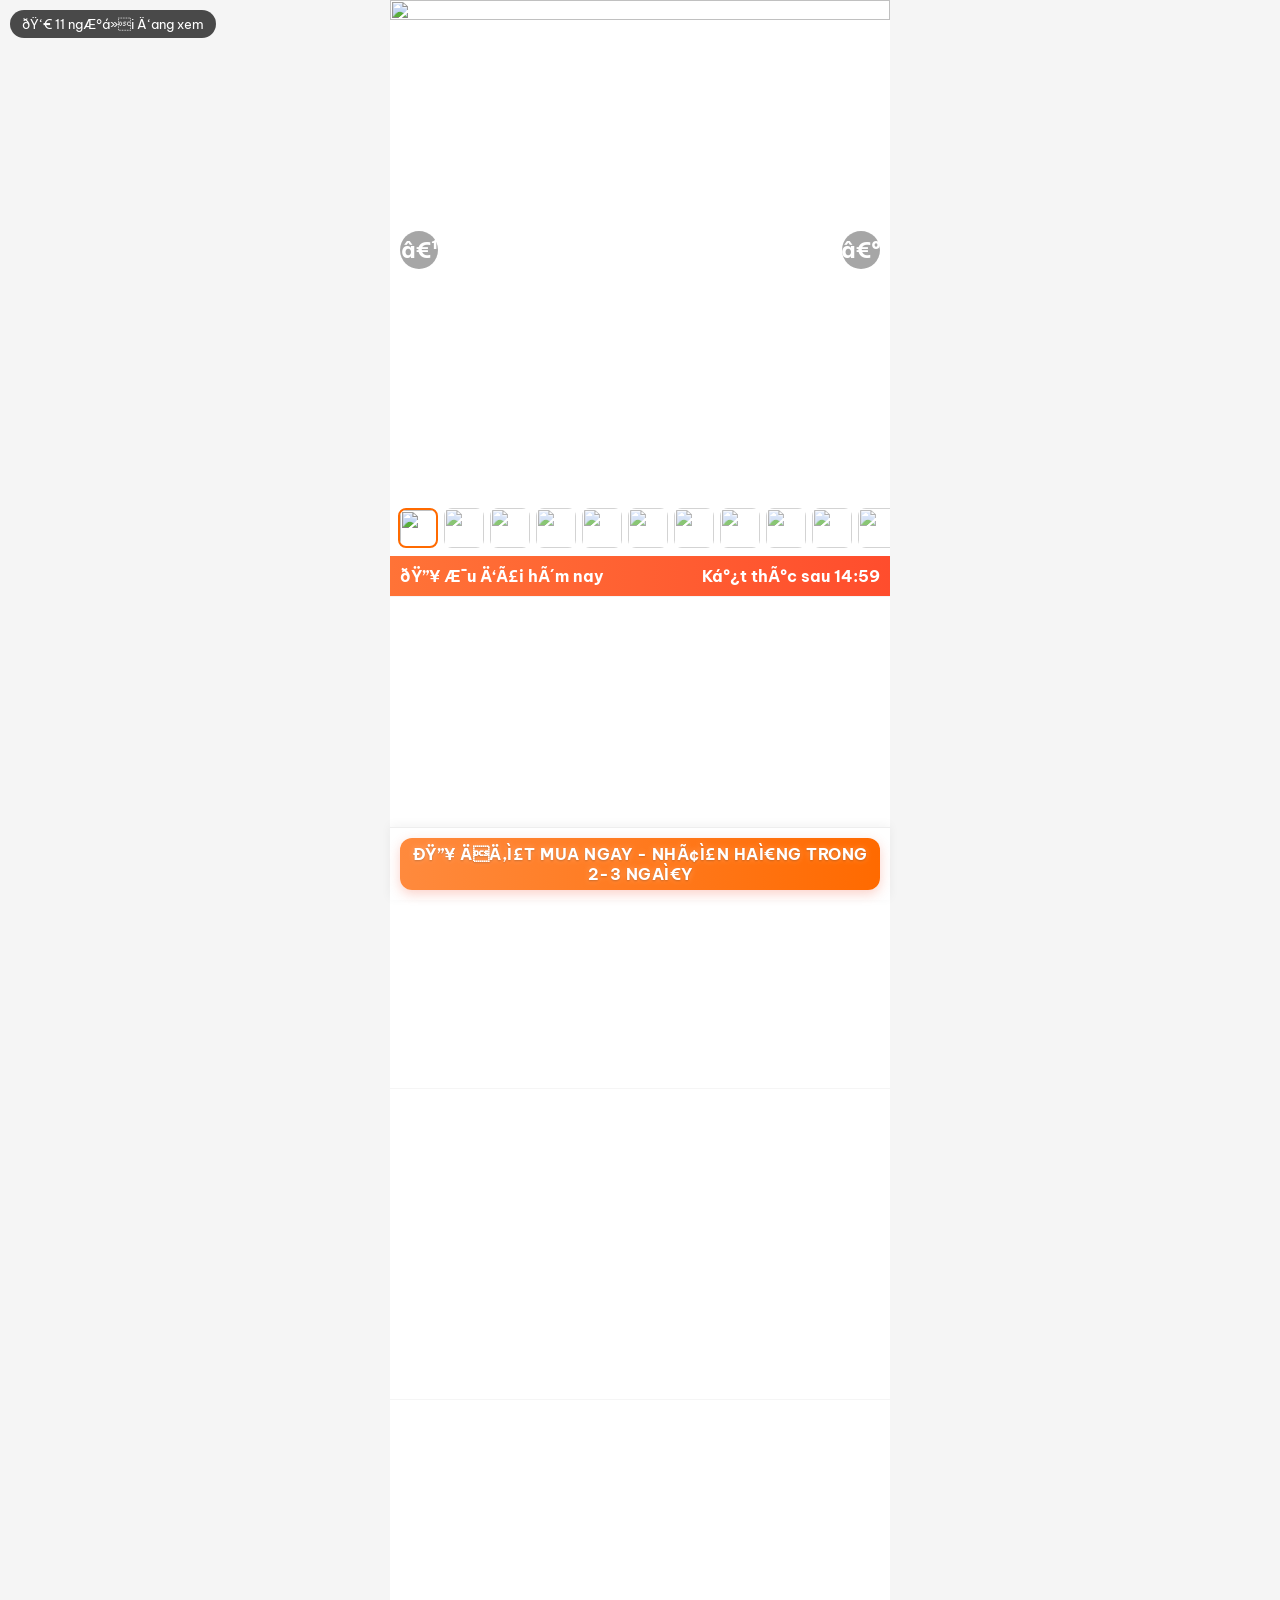
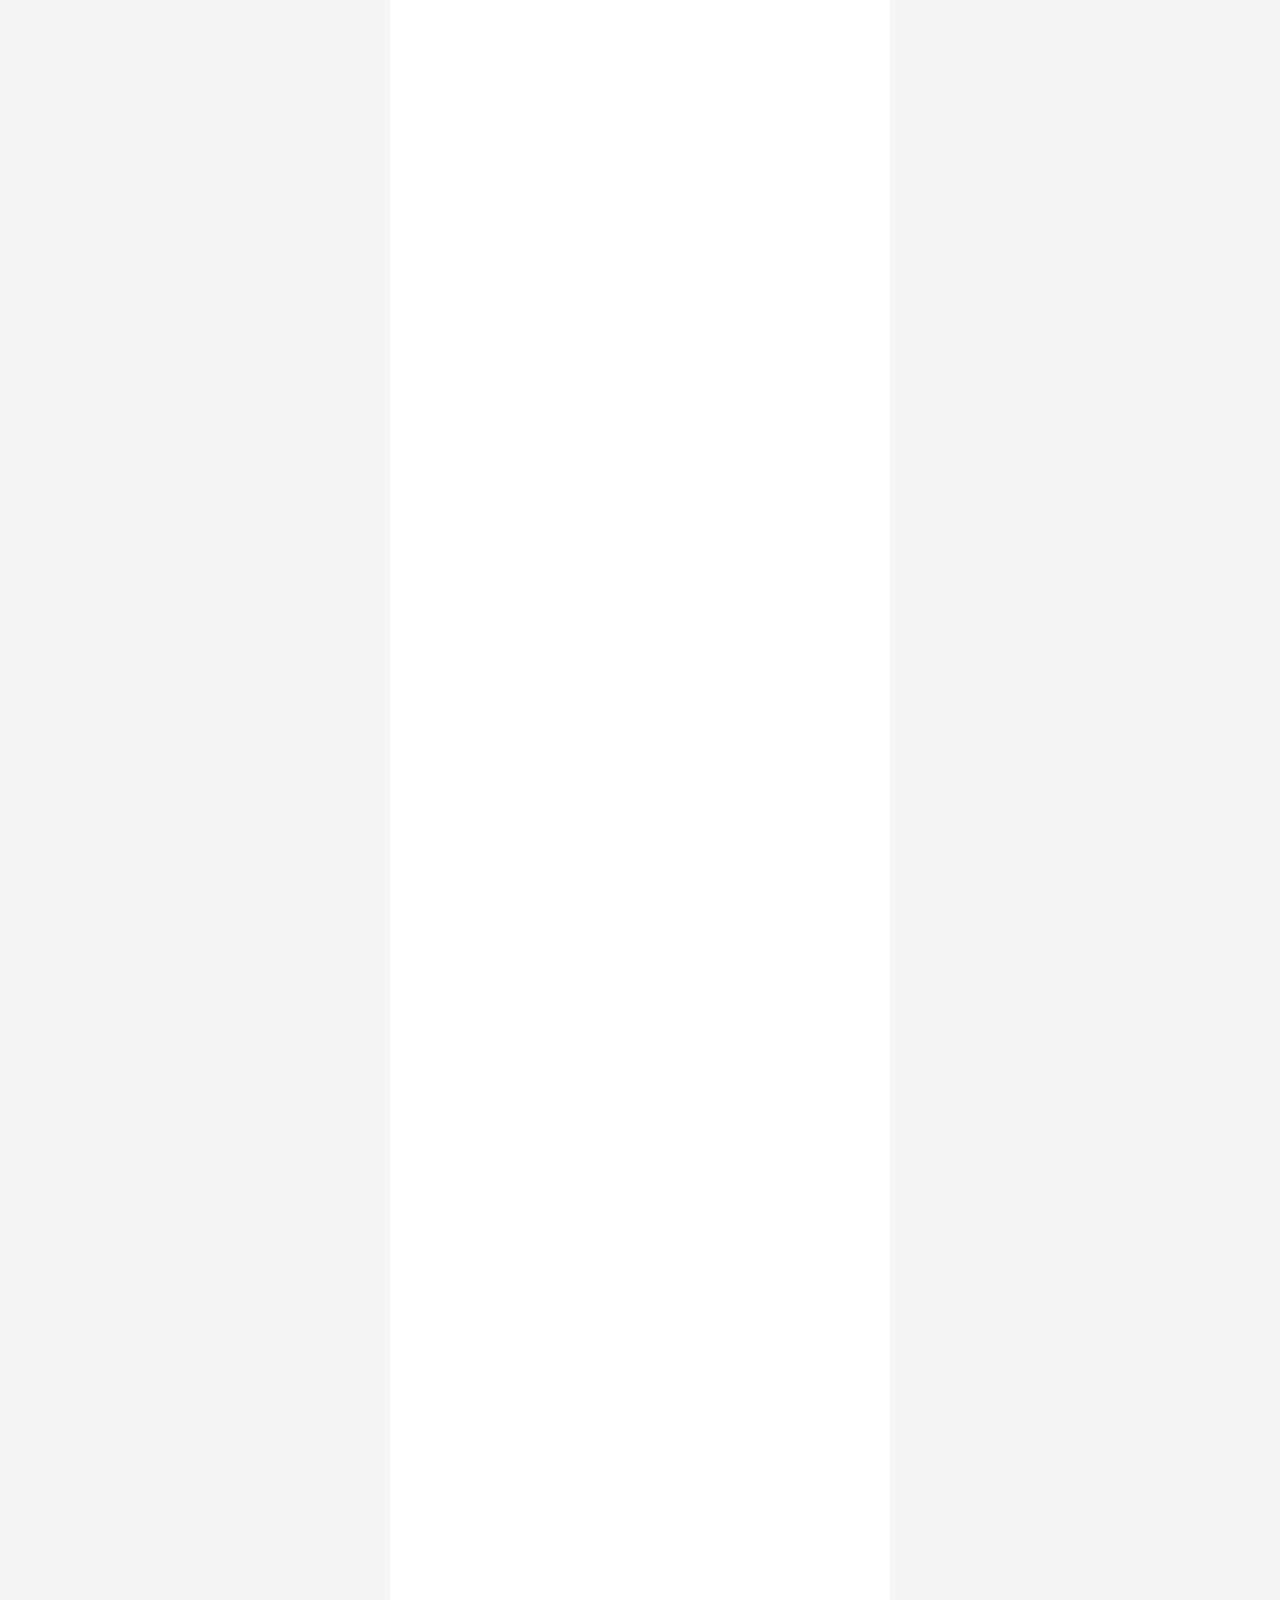
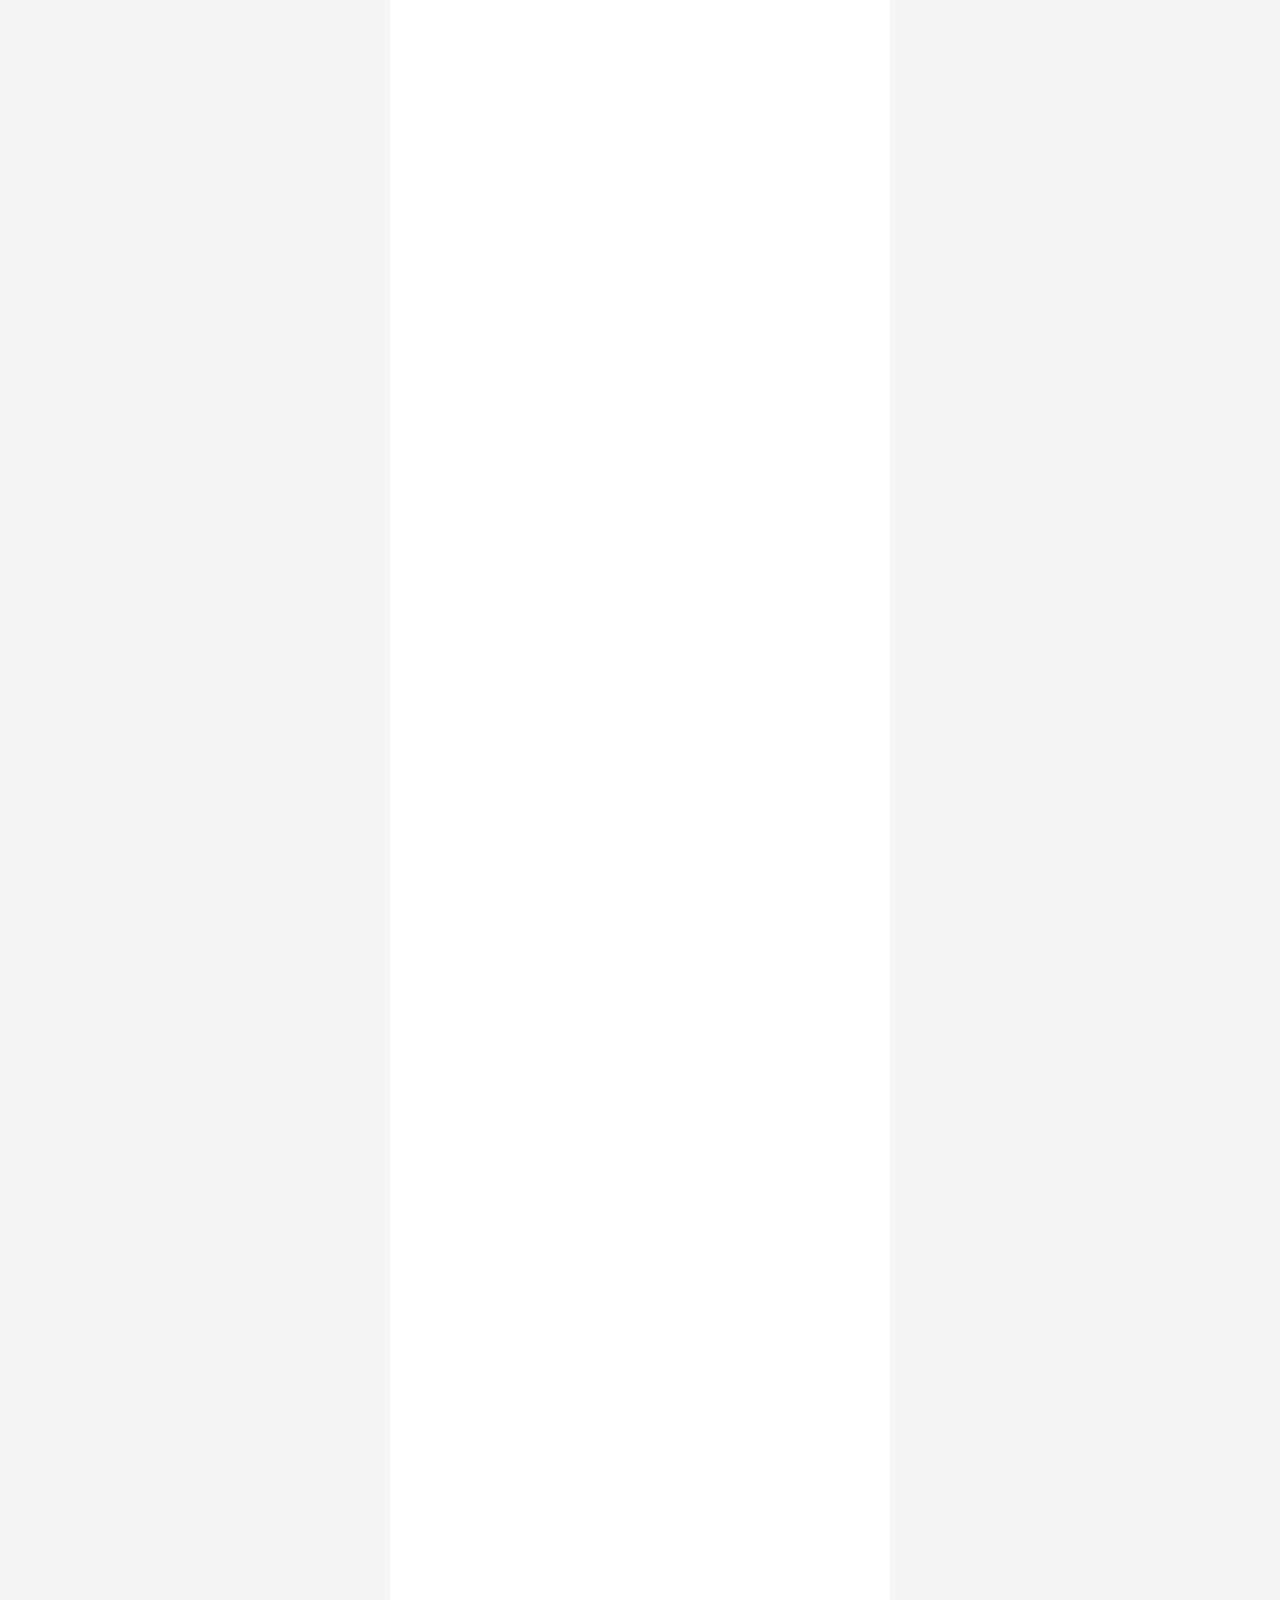
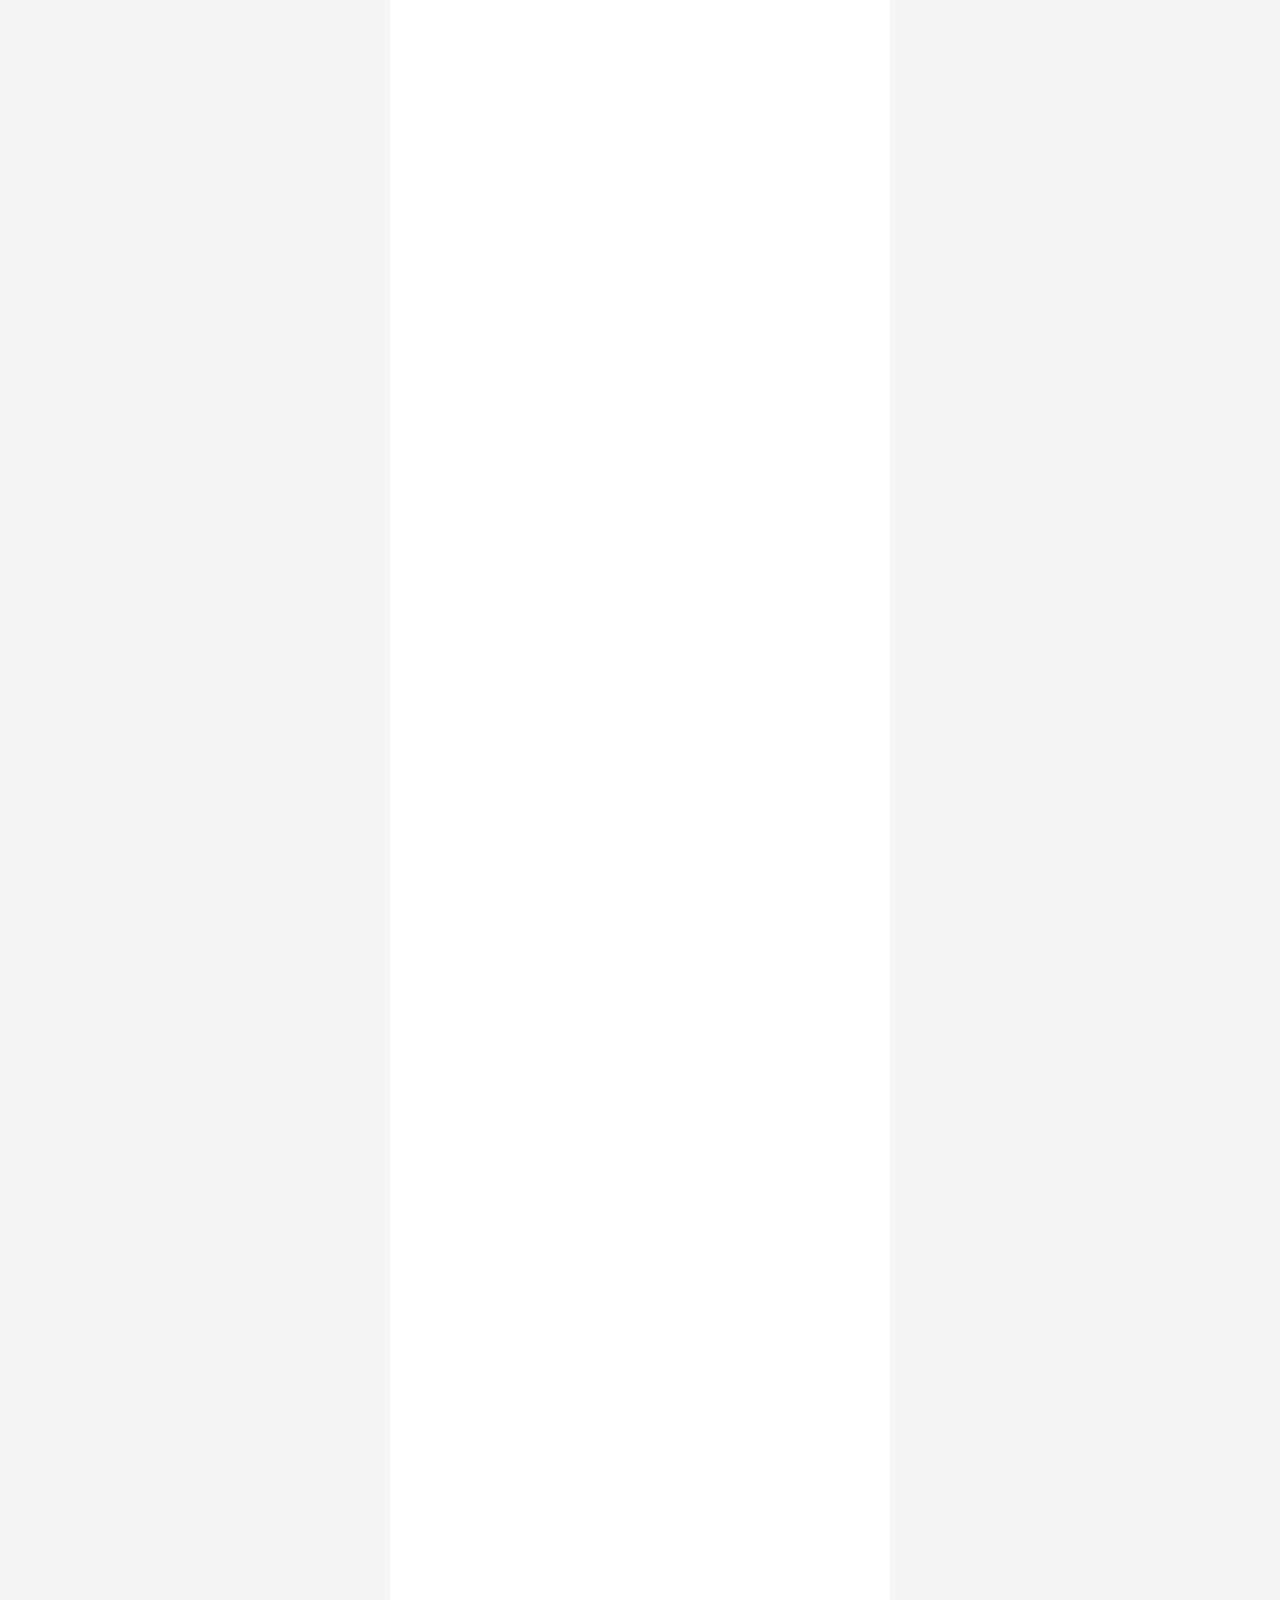
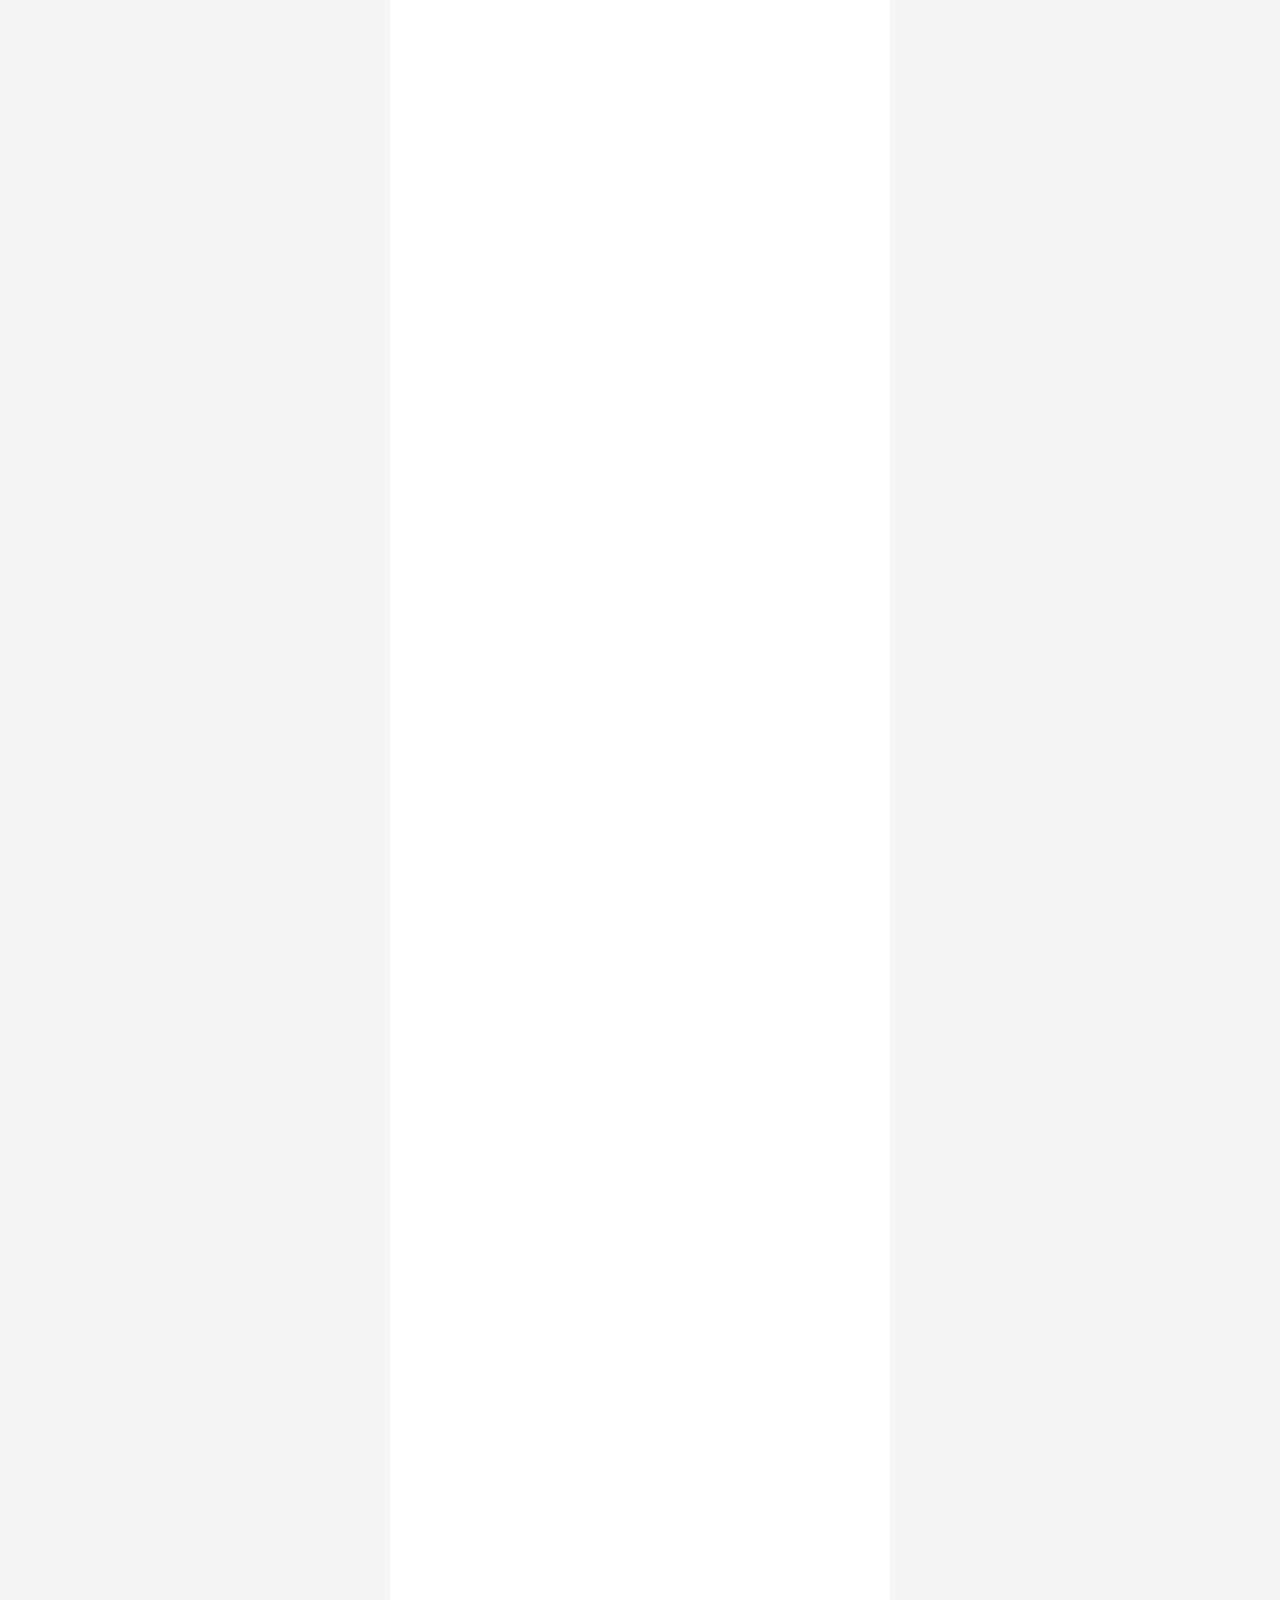
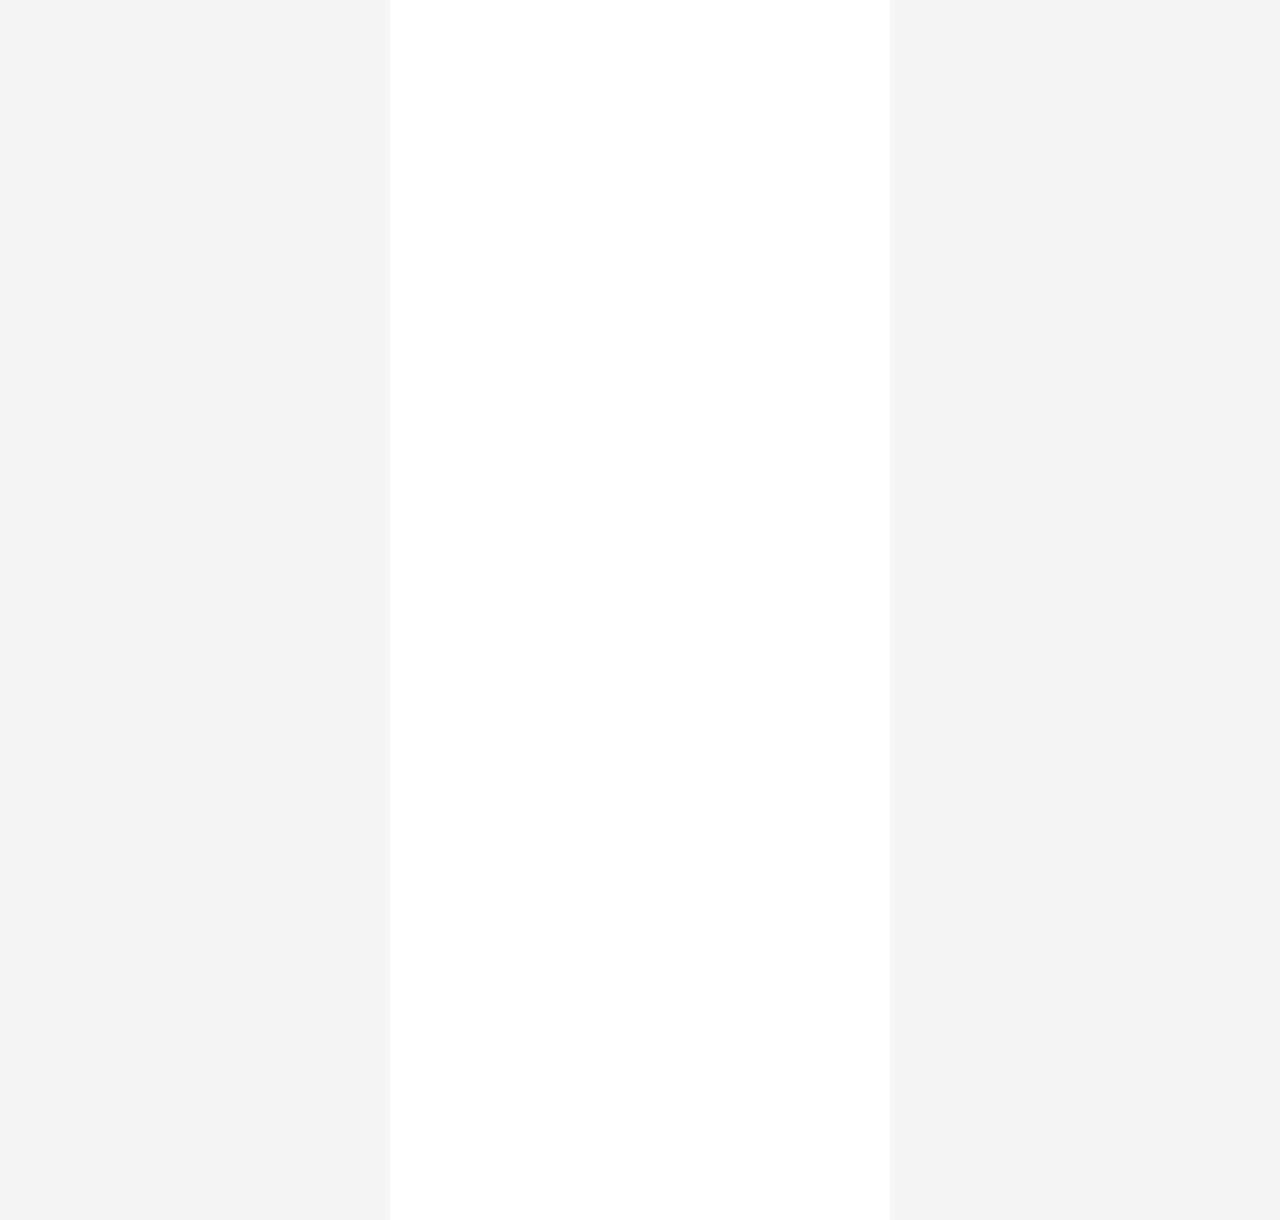
==== index.html @ 48ac7af8 "a" ====
<!DOCTYPE html>
<html lang="vi">

<head>
  <!-- Meta Pixel Code -->
  <script defer>
    !function (f, b, e, v, n, t, s) {
      if (f.fbq) return;
      n = f.fbq = function () {
        n.callMethod ?
          n.callMethod.apply(n, arguments) :
          n.queue.push(arguments)
      };

      if (!f._fbq) f._fbq = n;

      n.push = n;
      n.loaded = !0;
      n.version = '2.0';
      n.queue = [];

      t = b.createElement(e);
      t.async = !0;
      t.src = v;

      s = b.getElementsByTagName(e)[0];
      s.parentNode.insertBefore(t, s)

    }(window, document, 'script',
      'https://connect.facebook.net/en_US/fbevents.js');

    window.addEventListener("load", function () {

      fbq('init', '1321798096533185', {
        external_id: 'landingpage'
      });

      // PAGE VIEW
      fbq('track', 'PageView');

      // VIEW CONTENT
      fbq('track', 'ViewContent', {
        content_name: 'Mũ chống nắng tích hợp quạt',
        content_type: 'product',
        content_ids: ['mu-chong-nang-quat'],
        value: 199000,
        currency: 'VND'
      });

    });
  </script>

  <noscript>
    <img height="1" width="1" style="display:none"
      src="https://www.facebook.com/tr?id=1321798096533185&ev=PageView&noscript=1" />
  </noscript>
  <!-- End Meta Pixel Code -->
  <meta charset="UTF-8">
  <meta name="viewport" content="width=device-width, initial-scale=1.0">
  <meta property="og:title" content="Shop gia dụng thông minh tiện lợi, giá rẻ">
  <meta property="og:description"
    content="Cung cấp các sản phẩm gia dụng thông minh, tiện lợi, giá rẻ. Mua sắm ngay để trải nghiệm sự khác biệt!">
  <meta property="og:image"
    content="https://res.cloudinary.com/dixjbykgy/image/upload/w_800,c_limit,q_auto,f_auto/v1777466534/8-meo-trang-tri-giup-cua-hang-quan-ao-hut-khach-am-am_njtmv9.jpg">
  <meta property="og:url" content="https://tenmiencuaban.com">
  <meta property="og:type" content="website">
  <title>Shop gia dụng thông minh tiện lợi, giá rẻ</title>

  <link href="https://fonts.googleapis.com/css2?family=Be+Vietnam+Pro:wght@400;700;800&display=swap" rel="stylesheet">
  <link rel="preconnect" href="https://fonts.googleapis.com">
  <link rel="preconnect" href="https://fonts.gstatic.com" crossorigin>
  <link rel="preload" as="image" fetchpriority="high"
    href="https://res.cloudinary.com/dixjbykgy/image/upload/q_auto,f_auto,w_800/v1776446439/png_1_sw7co0.png">
  <link rel="preconnect" href="https://res.cloudinary.com">
  <link rel="preconnect" href="https://connect.facebook.net">
  <style>
    * {
      margin: 0;
      padding: 0;
      box-sizing: border-box;
      font-family: 'Be Vietnam Pro', sans-serif
    }

    body {
      background: #f5f5f5
    }

    .app {
      max-width: 500px;
      margin: auto;
      background: #fff
    }

    /* ===== GALLERY ===== */
    .slider {
      overflow: hidden;
      position: relative
    }

    .slide {
      min-width: 100%
    }

    .slide img {
      width: 100%;
      aspect-ratio: 1/1;
      object-fit: cover
    }

    .dots {
      position: absolute;
      bottom: 10px;
      left: 50%;
      transform: translateX(-50%);
      display: flex;
      gap: 6px;
    }

    .dot {
      width: 8px;
      height: 8px;
      background: rgba(255, 255, 255, 0.5);
      border-radius: 50%;
    }

    .dot.active {
      width: 18px;
      background: #fff;
    }

    /* ===== THUMB ===== */
    .thumbs {
      display: flex;
      gap: 8px;
      padding: 10px;
      overflow-x: auto;
    }

    .thumb {
      width: 40px;
      height: 40px;
      border-radius: 8px;
      opacity: 0.7;
    }

    .thumbs {
      gap: 6px;
      padding: 8px;
    }

    .thumb.active {
      border: 2px solid #ff6a00;
      opacity: 1;
    }

    /* ===== SALE BAR ===== */
    .sale-bar {
      background: linear-gradient(90deg, #ff7337, #ff4d2d);
      color: #fff;
      padding: 10px;
      font-weight: 700;
      display: flex;
      justify-content: space-between;
    }

    /* ===== SECTION ===== */
    .section {
      padding: 5px 10px;
      border-top: 1px solid #f5f5f5;
      content-visibility: auto;
      contain-intrinsic-size: 800px;
    }

    /* ===== PRICE ===== */
    .price-row {
      display: flex;
      align-items: center;
      gap: 10px;
    }

    .price {
      color: #ff6a00;
      font-size: 34px;
      font-weight: 800;
    }

    .price {
      font-size: 34px;
    }

    .discount {
      font-size: 13px;
    }

    .old-price {
      color: #999;
      text-decoration: line-through;
    }

    .discount {
      background: #ffece8;
      color: #ff6a00;
      padding: 4px 6px;
      border-radius: 6px;
      font-weight: 700;
    }

    /* ===== TITLE ===== */
    .title {
      margin-top: 10px;
      font-size: 18px;
      font-weight: 700;
      line-height: 1.4;
    }

    .sold-inline {
      font-size: 12px;
      color: #ff5f31;
      margin-left: auto;
      margin-top: 5px;
    }

    /* ===== OPTION ===== */



    .capacity-box {
      background: #fff7f5;
      border: 1px solid #ffd7cd;
      border-radius: 14px;
      padding: 12px;
    }

    .capacity-label {
      font-size: 14px;
      color: #888;
      margin-bottom: 6px;
    }

    .capacity-value {
      display: flex;
      justify-content: space-between;
      align-items: center;
      font-weight: 700;
      font-size: 15px;
    }

    .capacity-tag {
      background: #ff6a00;
      color: #fff;
      padding: 4px 8px;
      border-radius: 999px;
      font-size: 12px;
    }


    @keyframes shine {
      100% {
        left: 125%;
      }
    }

    /* hiệu ứng bấm */
    .btn-buy:active {
      box-shadow: 0 4px 10px rgba(0, 0, 0, 0.2);
      transform: scale(0.95);

    }

    .buy-trust {
      font-size: 13px;
      color: #666;
      text-align: center;
      margin-top: 12px;
      line-height: 1.6;
    }

    /* 
    .btn-buy span {
      display: inline-block;
      animation: shakeIcon 1.5s infinite;
    } */

    @keyframes shakeIcon {
      0% {
        transform: rotate(0)
      }

      25% {
        transform: rotate(-5deg)
      }

      50% {
        transform: rotate(5deg)
      }

      75% {
        transform: rotate(-5deg)
      }

      100% {
        transform: rotate(0)
      }
    }

    .option-btn.active {
      border-color: #ff6a00;
      background: #fff5f2;
      color: #ff6a00;
      font-weight: 700;
    }

    /* dấu tick */
    .option-btn.active::after {
      content: "✓";
      position: absolute;
      top: 6px;
      right: 8px;
      font-weight: 800;
      color: #ff6a00;
    }

    /* ===== OPTION ===== */
    .option-title {
      font-size: 16px;
      font-weight: 700;
      margin-bottom: 10px;
    }

    .option-list {
      display: flex;
      justify-content: flex-start;
      gap: 10px;
      /* ← quan trọng */
    }

    .option-btn {
      padding: 12px;
      border-radius: 10px;
      border: 1px solid #ddd;
      background: #fff;
      font-size: 14px;
      cursor: pointer;
      transition: .2s;
      position: relative;
      flex: none;
      /* bắt buộc */
      width: 50%;
      /* hoặc 60% */

      margin: 0;
      /* bỏ auto nếu có */
    }


    .option-btn.active {
      border-color: #ff6a00;
      background: #fff5f2;
      color: #ff6a00;
      font-weight: 700;
    }

    /* dấu tick */
    .option-btn.active::after {
      content: "✓";
      position: absolute;
      top: 6px;
      right: 8px;
      font-weight: 800;
      color: #ff6a00;
    }


    /* ===== BUTTON ===== */
    .action-row {
      display: flex;
      gap: 10px;
      margin-top: 14px;
    }

    .btn-buy {
      position: relative;
      overflow: hidden;

      width: 100%;
      height: 52px;

      border-radius: 12px;
      border: none;
      outline: none;

      background: linear-gradient(90deg, #ff8a3d, #ff6a00);
      color: #fff;

      font-size: 16px;
      font-weight: 700;

      display: flex;
      align-items: center;
      justify-content: center;

      transition: transform 0.2s ease;

      box-shadow: 0 4px 12px rgba(238, 77, 45, 0.25);
      letter-spacing: 0.5px;
      text-transform: uppercase;

      text-shadow:
        0 1px 2px rgba(0, 0, 0, 0.2),
        0 0 6px rgba(255, 255, 255, 0.3);
    }

    /* click */
    .btn-buy:active {
      transform: scale(0.96);
    }

    /* shine luôn chạy */
    .btn-buy::after {
      content: "";
      position: absolute;
      top: 0;
      left: -100%;
      width: 50%;
      height: 100%;

      background: linear-gradient(120deg,
          transparent,
          rgba(255, 255, 255, 0.5),
          transparent);

      transform: skewX(-20deg);

      animation: shine 2.5s infinite;
    }

    @keyframes shine {
      100% {
        left: 120%;
      }
    }

    /* ===== PULSE NHẸ (NHÁY) ===== */
    .btn-buy.pulse {
      animation: pulseSoft 1.6s ease-in-out infinite;
    }

    @keyframes pulseSoft {
      0% {
        transform: scale(1);
      }

      50% {
        transform: scale(1.02);
        /* 🔥 giảm lại */
      }

      100% {
        transform: scale(1);
      }
    }

    /* ===== MODAL ===== */

    .order-summary-title {
      font-size: 15px;
      font-weight: 800;
      margin-bottom: 6px;
    }

    .cart-item-price {
      color: #ff6a00;
      font-size: 18px;
      font-weight: 800;
    }

    .order-totals-row.grand {
      font-size: 18px;
      font-weight: 900;
    }

    .modal-content input,
    .modal-content select {
      padding: 12px;
      border-radius: 10px;
      font-size: 14px;
      margin-bottom: 6px;
    }

    .modal-content>* {
      margin-bottom: 4px;
    }

    @keyframes slideUp {
      from {
        transform: translateY(100%)
      }

      to {
        transform: translateY(0)
      }
    }

    /* HEAD */
    .modal-head {
      display: flex;
      justify-content: space-between;
      align-items: center;
      margin-bottom: 15px;
    }

    .modal-title {
      font-size: 18px;
      font-weight: 800;
    }

    #closeModal {
      font-size: 24px;
      border: none;
      background: none;
    }

    /* INPUT */
    .modal-content input {
      width: 100%;
      padding: 14px;
      border: 1px solid #ddd;
      border-radius: 12px;
      margin-bottom: 10px;
    }

    /* BTN */
    /* NOTE */
    .note {
      margin-top: 10px;
      font-size: 13px;
      color: #888;
      text-align: center;
    }

    /* ===== REVIEW ===== */
    .review-head {
      font-size: 16px;
      font-weight: 800;
      margin-bottom: 10px;
    }

    .rating {
      color: #ff6a00;
    }

    .review-item {
      padding: 12px;
      border-radius: 12px;
      background: #fff;
      border: 1px solid #f0f0f0;
      margin: 10px;
    }

    .review-item {
      box-shadow: 0 2px 6px rgba(0, 0, 0, 0.05);
    }

    .review-top {
      display: flex;
      gap: 10px;
      align-items: center;
    }

    .review-avatar {
      width: 40px;
      height: 40px;
      border-radius: 50%;
      object-fit: cover;
    }

    .review-name {
      font-size: 14px;
      font-weight: 700;
    }

    .review-stars {
      color: #ff6a00;
      font-size: 14px;
    }

    .review-content {
      margin-top: 8px;
      font-size: 14px;
      line-height: 1.6;
    }

    .review-images {
      display: flex;
      gap: 8px;
      margin-top: 10px;
      overflow-x: auto;
      -webkit-overflow-scrolling: touch;
      contain: content;
    }

    .review-img {
      width: 70px;
      height: 70px;
      border-radius: 8px;
      object-fit: cover;
    }

    /* ===== CONTACT ===== */
    .section-title {
      font-size: 16px;
      font-weight: 800;
      margin-bottom: 12px;
    }

    .contact-box {
      font-size: 14px;
      line-height: 1.8;
      margin-bottom: 15px;
    }

    .company-name {
      font-size: 16px;
      font-weight: 800;
      margin-bottom: 6px;
    }

    .contact-item {
      color: #444;
    }

    /* ===== POLICY ===== */
    .policy-box {
      background: #fff7f5;
      border: 1px solid #ffd7cd;
      border-radius: 12px;
      padding: 12px;
    }

    .policy-title {
      font-weight: 800;
      margin-bottom: 6px;
    }

    .policy-item {
      font-size: 14px;
      margin-bottom: 4px;
    }

    /* SHOP */
    .shop-box {
      display: flex;
      align-items: center;
      gap: 12px;
    }

    .shop-avatar {
      width: 60px;
      height: 60px;
      border-radius: 50%;
    }

    .shop-name {
      font-size: 16px;
      font-weight: 800;
    }

    .shop-online {
      font-size: 13px;
      color: #666;
    }

    /* STATS */
    .shop-stats {
      margin-top: 14px;
      display: grid;
      grid-template-columns: 1fr 1fr;
      gap: 8px 16px;
      font-size: 14px;
    }

    .shop-stat {
      display: flex;
      justify-content: space-between;
      border-bottom: 1px dashed #eee;
      padding-bottom: 4px;
    }

    .shop-stat-label {
      color: #777;
    }

    .shop-stat-value {
      color: #ff6a00;
      font-weight: 700;
    }

    /* MODAL */
    .modal {
      position: fixed;
      inset: 0;
      background: rgba(0, 0, 0, 0.5);
      display: none;
      align-items: flex-end;
      justify-content: center;
      z-index: 999;
    }

    .modal.show {
      display: flex;
      backdrop-filter: blur(6px);
    }

    .modal-content {
      will-change: transform;
      width: 100%;
      max-width: 500px;
      background: #fff;
      border-radius: 20px 20px 0 0;
      padding: 16px;
      max-height: 90vh;
      overflow: auto;
      animation: slideUp .3s ease;
      z-index: 1000;
      overscroll-behavior: contain;
      -webkit-overflow-scrolling: touch;
    }

    @keyframes slideUp {
      from {
        transform: translateY(100%)
      }

      to {
        transform: translateY(0)
      }
    }

    /* HEADER */
    .modal-top {
      display: flex;
      justify-content: space-between;
      align-items: center;

      padding: 8px 4px 12px;
      margin-bottom: 10px;

      border-bottom: 1px solid #f2f2f2;
    }

    .modal-title {
      font-size: 18px;
      font-weight: 800;
      letter-spacing: 0.3px;
    }

    .close-btn {
      border: none;
      background: none;
      font-size: 26px;
      padding: 4px 8px;

    }

    /* ORDER BOX */
    .order-summary {
      box-shadow: 0 4px 12px rgba(0, 0, 0, 0.05);
      background: #fff7f5;
      border: 1px solid #ffd7cd;
      border-radius: 12px;
      padding: 12px;
      margin-bottom: 14px;
    }

    .order-summary-title {
      font-weight: 800;
      margin-bottom: 8px;
    }

    .cart-item-top {
      font-weight: 700;
    }

    .cart-item-meta {
      display: flex;
      gap: 8px;
      margin-top: 4px;
      font-size: 13px;
    }

    .cart-item-price {
      color: #ff6a00;
      font-weight: 800;
      margin-top: 5px;
    }

    /* TOTAL */
    .order-totals {
      margin-top: 10px;
      font-size: 14px;
    }

    .order-totals-row {
      display: flex;
      justify-content: space-between;
      margin-top: 4px;
    }

    .order-totals-row.grand {
      font-size: 16px;
      font-weight: 800;
      color: #ff6a00;
    }

    .freeship {
      color: green;
      font-weight: 700;
    }

    /* FORM */
    input {
      width: 100%;
      padding: 14px;
      border: 1px solid #ddd;
      border-radius: 10px;
      margin-bottom: 10px;
    }

    .submit-btn {
      font-size: 16px;
      font-weight: 800;

      background: linear-gradient(90deg, #ff7337, #ff6a00);
      box-shadow: 0 4px 10px rgba(238, 77, 45, 0.3);
      width: 100%;
      padding: 16px;
      background: #ff6a00;
      color: #fff;
      border: none;
      border-radius: 14px;
      font-weight: 800;
      margin-top: 10px;
      width: 100%;
      padding: 16px;
      background: #ff6a00;
      color: #fff;
      border: none;
      border-radius: 12px;
      font-weight: 800;
    }

    .mini-note {
      font-size: 13px;
      color: #888;
      text-align: center;
      margin-top: 6px;
    }

    select {
      width: 100%;
      padding: 14px;
      border: 1px solid #ddd;
      border-radius: 10px;
      margin-bottom: 10px;
      font-size: 14px;
    }

    /* ===== FIXED BOTTOM BAR ===== */
    .bottom-bar {
      position: fixed;
      bottom: 0;
      left: 0;
      right: 0;

      width: 100%;
      max-width: 500px;
      margin: 0 auto;

      background: #fff;
      border-top: 1px solid #eee;

      display: flex;
      gap: 10px;
      padding: 10px;
      padding-bottom: calc(10px + env(safe-area-inset-bottom));

      z-index: 9999;
    }

    /* tránh bị che nội dung */
    body {
      padding-bottom: 100px;
      font-display: swap;
    }

    .bottom-bar {
      box-shadow: 0 -2px 10px rgba(0, 0, 0, 0.05);
    }

    .btn-main {
      flex: 1;
      background: #ff6a00;
      color: #fff;
      padding: 14px;
      border-radius: 12px;
      font-weight: 800;
    }

    .btn-outline {
      flex: 1;
      background: #fff1ed;
      color: #ff6a00;
      border: 1px solid #ffd1c4;
      border-radius: 12px;
      font-weight: 800;
    }

    @keyframes pulse {
      0% {
        transform: scale(1)
      }

      50% {
        transform: scale(1.05)
      }

      100% {
        transform: scale(1)
      }
    }

    .btn-main {
      /* animation: pulse 1.5s infinite; */
      will-change: transform;
    }

    button {
      cursor: pointer;
    }

    @keyframes shake {
      0% {
        transform: translateX(0)
      }

      25% {
        transform: translateX(-5px)
      }

      50% {
        transform: translateX(5px)
      }

      75% {
        transform: translateX(-5px)
      }

      100% {
        transform: translateX(0)
      }
    }

    .shake {
      animation: shake .3s;
    }

    /* ===== MODAL QTY đẹp ===== */
    .qty-wrap {
      display: flex;
      align-items: center;
      gap: 8px;
      position: relative;
      z-index: 5;

    }

    /* Nút - + */
    .qty-btn {
      width: 40px;
      height: 40px;

      display: flex;
      align-items: center;
      justify-content: center;

      border: none;
      background: #f2f2f2;
      border-radius: 10px;

      font-size: 18px;
      font-weight: 700;

      padding: 0;
      line-height: 1;
    }

    /* INPUT */
    #quantity {
      width: 60px;
      /* giảm lại */
      height: 40px;
      /* = nút */

      border: 1px solid #ddd;
      border-radius: 10px;

      text-align: center;

      font-size: 16px;
      font-weight: 700;

      padding: 0;
      margin: 0;

      line-height: 40px;
      /* 🔥 căn giữa dọc */
    }


    /* input đẹp */
    #modalQty {
      width: 60px;
      height: 42px;
      border: none;
      text-align: center;
      font-size: 16px;
      font-weight: 700;
      background: #fafafa;
      border-radius: 10px;
    }

    /* ===== CART ITEM QTY ===== */
    .cart-item .qty-wrap {
      display: inline-flex;
      align-items: center;
      gap: 6px;

      margin-top: 8px;
    }

    /* nút - + trong cart */
    .cart-item .qty-btn {
      width: 34px;
      height: 34px;

      display: flex;
      align-items: center;
      justify-content: center;

      border: none;
      border-radius: 8px;

      font-size: 16px;
      font-weight: 700;

      padding: 0;
      line-height: 1;
    }

    /* input trong cart */
    .cart-item #modalQty {
      width: 50px;
      height: 34px;

      border: 1.5px solid #ff6a00;
      border-radius: 8px;

      text-align: center;

      font-size: 15px;
      font-weight: 700;

      padding: 0;
      margin: 0;

      line-height: 34px;
      /* 🔥 fix lệch dọc */
      background: #fff;
    }

    /* bỏ mũi tên input number */
    #modalQty::-webkit-outer-spin-button,
    #modalQty::-webkit-inner-spin-button {
      -webkit-appearance: none;
      margin: 0;
    }

    #modalQty[type=number] {
      -moz-appearance: textfield;
    }

    .desc-list {
      padding-left: 16px;
      margin-bottom: 12px;
    }

    .desc-list li {
      font-size: 14px;
      line-height: 1.7;
      margin-bottom: 6px;
      color: #444;
    }

    /* nút chính nổi bật */
    .btn-main.strong {
      background: linear-gradient(90deg, #ff7337, #ff6a00);
      box-shadow: 0 4px 12px rgba(238, 77, 45, 0.4);
      animation: pulse 1.2s infinite;
    }

    /* nút phụ */
    .btn-outline {
      background: #fff;
      border: 1px solid #ddd;
      color: #333;
    }

    .urgency-box {
      font-size: 13px;
      color: #000000;
      text-align: center;
      margin: 10px 0;
      font-weight: 600;
    }

    .secure-note {
      font-size: 13px;
      color: #888;
      text-align: center;
      margin-top: 8px;
    }


    .bottom-bar.hide {
      display: none;
    }

    .product-desc .desc-text {
      font-size: 14px;
      line-height: 1.7;
      color: #444;
      margin-bottom: 12px;
    }

    .desc-img {
      width: 100%;
      border-radius: 12px;
      margin: 12px 0;
      display: block;
      content-visibility: auto;
    }

    .product-desc .section-title {
      margin-top: 10px;
    }

    .viewing {
      position: fixed;
      top: 10px;
      /* lên trên */
      left: 10px;
      /* sang trái */

      background: rgba(0, 0, 0, 0.7);
      color: #fff;

      padding: 6px 12px;
      border-radius: 999px;

      font-size: 13px;
      z-index: 9999;

    }

    .color-list {
      display: flex;
      gap: 10px;
      flex-wrap: wrap;
    }

    .color-item {
      width: 80px;
      border: 1px solid #ddd;
      border-radius: 10px;
      padding: 6px;
      text-align: center;
      cursor: pointer;
      transition: .2s;
      font-size: 13px;
    }

    .color-item img {
      width: 100%;
      border-radius: 8px;
    }

    .color-item.active {
      border-color: #ff6a00;
      background: #fff5f2;
      color: #ff6a00;
      font-weight: 700;
    }

    /* ===== CART MODAL ITEM ===== */
    .cart-item-top {
      display: flex;
      gap: 12px;
      align-items: flex-start;
      margin-bottom: 10px;
    }

    /* ảnh sản phẩm */
    #cartImage {
      width: 120px;
      height: 120px;
      border-radius: 12px;
      object-fit: cover;
      box-shadow: 0 2px 8px rgba(0, 0, 0, 0.1);
    }

    /* khối info */
    .cart-info {
      flex: 1;
    }

    /* tên sản phẩm */
    .cart-title {
      font-weight: 700;
      font-size: 15px;
      line-height: 1.4;
    }

    /* mô tả */
    .cart-desc {
      font-size: 13px;
      color: #666;
      margin-top: 3px;
      line-height: 1.4;
    }

    /* badge màu + số lượng */
    .cart-item-meta {
      display: flex;
      gap: 6px;
      margin-top: 6px;
    }

    .meta-badge {
      background: #f5f5f5;
      /* padding: 4px 8px; */
      border-radius: 8px;
      font-size: 12px;
      font-weight: 600;
      color: #ff6a00;
    }

    /* ===== GIÁ TRONG MODAL ===== */
    .cart-price-wrap {
      display: flex;
      align-items: center;
      gap: 8px;
      margin-top: 6px;
    }

    .cart-price {
      color: #ff6a00;
      font-size: 20px;
      font-weight: 800;
    }

    .cart-old-price {
      color: #999;
      font-size: 14px;
      text-decoration: line-through;
    }

    .cart-discount {
      background: #ffece8;
      color: #ff6a00;
      font-size: 12px;
      font-weight: 700;
      padding: 2px 6px;
      border-radius: 6px;
    }

    .product-desc .desc-text {
      font-size: 14px;
      line-height: 1.7;
      color: #444;
      margin-bottom: 12px;
    }

    /* slider */
    .slider {
      position: relative;
    }

    /* slides */
    .slides {
      display: flex;
      transition: transform .25s ease;
      will-change: transform;
      transition: .3s;
    }

    /* nút */
    .nav-btn {
      position: absolute;
      top: 50%;
      transform: translateY(-50%);

      width: 38px;
      height: 38px;

      border-radius: 50%;
      border: none;

      background: rgba(0, 0, 0, 0.35);
      color: #fff;

      font-size: 22px;
      font-weight: bold;

      display: flex;
      align-items: center;
      justify-content: center;

      cursor: pointer;
      z-index: 10;
    }

    /* trái */
    .nav-btn.prev {
      left: 10px;
    }

    /* phải */
    .nav-btn.next {
      right: 10px;
    }

    /* ===== RECENT ORDER (SHOPEE STYLE) ===== */
    .recent-order {
      position: fixed;
      bottom: 80px;
      right: 12px;

      display: flex;
      align-items: center;
      gap: 8px;

      background: #fff;
      padding: 8px 10px;

      border-radius: 8px;
      /* nhỏ lại cho gọn */
      border: 1px solid #eee;

      font-size: 12.5px;
      line-height: 1.3;

      opacity: 0;
      transform: translateY(10px);

      transition: all 0.25s ease;
      z-index: 999;
    }

    /* hiện */
    .recent-order.show {
      opacity: 1;
      transform: translateY(0);
    }

    /* avatar */
    .recent-order img {
      width: 32px;
      height: 32px;
      border-radius: 50%;
    }

    /* tên */
    .ro-name {
      font-weight: 600;
      font-size: 13px;
    }

    /* nội dung */
    .ro-text {
      color: #444;
    }

    /* thời gian */
    .ro-time {
      font-size: 11px;
      color: #999;
    }

    .ro-name {
      font-weight: 600;
    }

    .ro-text {
      color: #555;
    }

    .ro-time {
      font-size: 11px;
      color: #999;
    }

    /* ===== ERROR STYLE ===== */
    .input-error {
      border: 1.5px solid #ff6a00 !important;
      background: #fff5f2;
    }

    .error-text {
      color: #ff6a00;
      font-size: 12px;
      margin: -6px 0 8px;
    }

    .success-box {
      text-align: center;
      border-radius: 16px;
      animation: scaleIn 0.3s ease;
    }

    .success-icon {
      width: 70px;
      height: 70px;
      margin: 10px auto;
      border-radius: 50%;
      background: #28c76f;
      color: #fff;
      font-size: 36px;
      display: flex;
      align-items: center;
      justify-content: center;
    }

    .success-title {
      font-size: 18px;
      font-weight: 800;
      margin: 10px 0;
    }

    .success-info {
      text-align: left;
      font-size: 14px;
      line-height: 1.6;
      margin-top: 10px;
    }

    .btn-ok {
      width: 100%;
      padding: 14px;
      margin-top: 15px;
      border: none;
      border-radius: 12px;
      background: #ff6a00;
      color: #fff;
      font-weight: 800;
    }

    @keyframes scaleIn {
      from {
        transform: scale(0.8);
        opacity: 0
      }

      to {
        transform: scale(1);
        opacity: 1
      }
    }

    /* nền tối blur */
    .success-modal {
      display: none;
      position: fixed;
      inset: 0;
      background: rgba(0, 0, 0, 0.5);
      justify-content: center;
      align-items: center;
      z-index: 9999;
    }

    .success-modal.show {
      display: flex;
    }

    /* box */
    .success-container {
      width: 90%;
      max-width: 380px;
      background: #fff;
      border-radius: 18px;
      padding: 20px;
      text-align: center;
      animation: zoomIn 0.35s ease;
    }

    /* icon */
    .success-icon-wrap {
      margin-top: -40px;
    }

    .success-icon {
      width: 70px;
      height: 70px;
      background: #28c76f;
      color: #fff;
      font-size: 34px;
      border-radius: 50%;
      display: flex;
      align-items: center;
      justify-content: center;
      margin: auto;
      box-shadow: 0 6px 20px rgba(40, 199, 111, 0.4);
    }

    /* text */
    .success-title {
      font-size: 20px;
      font-weight: 800;
      margin-top: 12px;
    }

    .success-sub {
      font-size: 13px;
      color: #777;
      margin-bottom: 12px;
    }

    /* info */
    .success-info {
      text-align: left;
      font-size: 14px;
      line-height: 1.6;
      background: #fafafa;
      padding: 12px;
      border-radius: 10px;
    }

    .success-info div {
      margin-bottom: 6px;
    }

    .total-row {
      color: #ff6a00;
      font-size: 16px;
      font-weight: 800;
    }

    /* button */
    .success-btn {
      width: 100%;
      margin-top: 15px;
      padding: 14px;
      border: none;
      border-radius: 12px;
      background: linear-gradient(90deg, #ff6a2b, #ff6a00);
      color: #fff;
      font-weight: 800;
      font-size: 15px;
      transition: .2s;
    }

    .success-btn:hover {
      transform: scale(1.03);
    }

    /* animation */
    @keyframes zoomIn {
      from {
        transform: scale(0.7);
        opacity: 0
      }

      to {
        transform: scale(1);
        opacity: 1
      }
    }

    @keyframes textBlink {
      0% {
        opacity: 1;
      }

      50% {
        opacity: 0.4;
      }

      100% {
        opacity: 1;
      }
    }

    .sale-text {
      animation: textBlink 0.5s infinite;
    }

    img {
      display: block;
      max-width: 100%;
      height: auto;
    }
  </style>
</head>
<div id="recentOrder" class="recent-order">
  <img id="roAvatar">
  <div class="ro-content">
    <div class="ro-name" id="roName"></div>
    <div class="ro-text">
      vừa đặt <span id="roProduct">1 sản phẩm</span>
    </div>
    <div class="ro-time" id="roTime"></div>
  </div>
</div>

<body>
  <div class="app">
    <div class="viewing" id="viewing"></div>

    <!-- GALLERY -->
    <section>
      <div class="slider">

        <div class="slides" id="slides">

          <div class="slide">
            <img
              src="https://res.cloudinary.com/dixjbykgy/image/upload/w_800,c_limit,q_auto,f_auto/v1776446439/png_1_sw7co0.png"
              width="800" height="800" fetchpriority="high" loading="eager" decoding="async"
              style="aspect-ratio:1/1;object-fit:cover">
          </div>

        </div>

        <!-- 🔥 ĐẶT Ở ĐÂY (KHÔNG bị xoá) -->
        <button class="nav-btn prev" id="prevSlide">‹</button>
        <button class="nav-btn next" id="nextSlide">›</button>

        <div class="dots" id="dots"></div>

      </div>

      <div class="thumbs" id="thumbs"></div>
    </section>
    <!-- SALE BAR -->
    <div class="sale-bar">
      <span class="sale-text">🔥 Ưu đãi hôm nay</span>
      <span>Kết thúc sau <b id="countdown">15:00</b></span>
    </div>

    <!-- PRICE + TITLE -->
    <section class="section">

      <div class="price-row">
        <div class="price">199.000đ</div>
        <div class="old-price">250.000đ</div>
        <div class="discount">-50%</div>

      </div>
      <div class="sold-inline">Đã bán 12.4k+</div>

      <div class="title">
        MŨ CHỐNG NẮNG TÍCH HỢP QUẠT – CHE NẮNG MÁT MẺ, KHÔNG LO NẮNG NÓNG
      </div>


    </section>
    <!-- DUNG TÍCH -->
    <section class="section">

      <div class="option-title">
        Màu sắc: <span id="selectedCapacity">Đen</span>
      </div>

      <div class="color-list" id="capacityOptions">

        <div class="color-item active" data-value="Đen"
          data-img="https://res.cloudinary.com/dixjbykgy/image/upload/w_800,c_limit,q_auto,f_auto/v1776441502/dfhhercs_s0eyeo.webp">
          <img
            src="https://res.cloudinary.com/dixjbykgy/image/upload/w_800,c_limit,q_auto,f_auto/v1776441502/dfhhercs_s0eyeo.webp">
          <span>Đen</span>
        </div>

        <div class="color-item" data-value="Be"
          data-img="https://res.cloudinary.com/dixjbykgy/image/upload/w_800,c_limit,q_auto,f_auto/v1776441503/png_8_lnnttw.webp">
          <img
            src="https://res.cloudinary.com/dixjbykgy/image/upload/w_800,c_limit,q_auto,f_auto/v1776441503/png_8_lnnttw.webp">
          <span>Be</span>
        </div>

        <div class="color-item" data-value="Hồng"
          data-img="https://res.cloudinary.com/dixjbykgy/image/upload/w_800,c_limit,q_auto,f_auto/v1776441502/3_bd85kx.webp">
          <img
            src="https://res.cloudinary.com/dixjbykgy/image/upload/w_800,c_limit,q_auto,f_auto/v1776441502/3_bd85kx.webp">
          <span>Hồng</span>
        </div>

        <div class="color-item" data-value="Tím"
          data-img="https://res.cloudinary.com/dixjbykgy/image/upload/w_800,c_limit,q_auto,f_auto/v1776441502/png_excu8i.webp">
          <img
            src="https://res.cloudinary.com/dixjbykgy/image/upload/w_800,c_limit,q_auto,f_auto/v1776441502/png_excu8i.webp">
          <span>Tím</span>
        </div>

      </div>

    </section>
    <!-- SỐ LƯỢNG -->
    <!-- <section class="section">

      <div class="option-title">Số lượng:</div>

      <div class="qty-wrap">
        <button class="qty-btn" id="minus">-</button>
        <input type="number" id="quantity" value="1" min="1">
        <button class="qty-btn" id="plus">+</button>
      </div>

      <div class="buy-trust">
        ✔ Kiểm tra hàng trước khi thanh toán
        ✔ Đổi trả 7 ngày nếu lỗi
        🚚 Nhận hàng rồi mới thanh toán (COD)
      </div>


    </section> -->
    <section class="section product-desc">

      <div class="desc-box">
        <div class="section-title">🔥 TRỜI NẮNG KHÓ CHỊU? GIẢI PHÁP 2 TRONG 1!</div>

        <p class="desc-text">
          Bạn mệt mỏi vì <b>nắng nóng, đổ mồ hôi, bí bách khi ra ngoài?</b><br>
          Chiếc <b>MŨ CHỐNG NẮNG TÍCH HỢP QUẠT</b> sẽ giúp bạn <b>mát ngay lập tức chỉ sau vài giây</b>.
        </p>

        <img class="desc-img" loading="lazy" decoding="async" width="800" height="800"
          src="https://res.cloudinary.com/dixjbykgy/image/upload/w_800,c_limit,q_auto,f_auto/v1776441503/png_5_dojkv8.webp">

        <p class="desc-text">
          Không chỉ che nắng, chiếc mũ này còn tích hợp <b>quạt mini siêu mát</b>,
          giúp bạn luôn dễ chịu dù đang đi đường, du lịch hay làm việc ngoài trời.
        </p>

        <img class="desc-img" loading="lazy" decoding="async" width="800" height="800"
          src="https://res.cloudinary.com/dixjbykgy/image/upload/w_800,c_limit,q_auto,f_auto/v1776441503/png_1_na0gkz.webp">


        <div class="section-title">⚡ VÌ SAO AI CŨNG MUỐN SỞ HỮU?</div>

        <ul class="desc-list">
          <li>🌬️ <b>Mát ngay tức thì</b> – quạt thổi trực tiếp vào mặt</li>
          <li>☀️ <b>Chống nắng toàn diện</b> – vành rộng bảo vệ da</li>
          <li>🔇 <b>Êm ái</b> – không gây tiếng ồn</li>
          <li>💨 <b>Thoáng khí</b> – không bí đầu</li>
          <li>⚡ <b>2 nguồn điện</b> – sạc USB + năng lượng mặt trời</li>
        </ul>

        <img class="desc-img" loading="lazy" decoding="async" width="800" height="800"
          src="https://res.cloudinary.com/dixjbykgy/image/upload/q_auto/f_auto/v1778944884/z7833443903312_dc56f895389d3c06ce73a22aac1259b6_mgwl4h.jpg">


        <div class="section-title">🔥 ĐIỂM KHÁC BIỆT VƯỢT TRỘI</div>

        <p class="desc-text">
          Khác với mũ thông thường, sản phẩm này giúp bạn:
        </p>

        <ul class="desc-list">
          <li>✔ Không còn cảm giác <b>nóng bức, khó chịu</b></li>
          <li>✔ Không lo <b>mồ hôi chảy, bí đầu</b></li>
          <li>✔ Luôn <b>mát mẻ – tự tin – thoải mái</b></li>
        </ul>

        <img class="desc-img" loading="lazy" decoding="async" width="800" height="800"
          src="https://res.cloudinary.com/dixjbykgy/image/upload/w_800,c_limit,q_auto,f_auto/v1776441503/png_3_dtkc9s.webp">


        <div class="section-title">🎯 THIẾT KẾ THÔNG MINH</div>

        <p class="desc-text">
          Quạt mini được tích hợp trực tiếp trên vành mũ, tạo luồng gió mạnh nhưng vẫn <b>êm và dễ chịu</b>.
          Thiết kế mở giúp <b>thoát nhiệt nhanh</b>, giữ đầu luôn khô ráo.
        </p>

        <img class="desc-img" loading="lazy" decoding="async" width="800" height="800"
          src="https://res.cloudinary.com/dixjbykgy/image/upload/w_800,c_limit,q_auto,f_auto/v1776441503/png_4_gecq1q.webp">

        <img class="desc-img" loading="lazy" decoding="async" width="800" height="800"
          src="https://res.cloudinary.com/dixjbykgy/image/upload/w_800,c_limit,q_auto,f_auto/v1776441503/png_6_l5u9yj.webp">


        <div class="section-title">📦 THÔNG TIN SẢN PHẨM</div>

        <ul class="desc-list">
          <li>Tên: Mũ chống nắng tích hợp quạt</li>
          <li>Chất liệu: Polyester + ABS</li>
          <li>Kích thước: 48–56cm | Vành 12cm</li>
          <li>Trọng lượng: 145g</li>
          <li>Màu: Đen, Be, Hồng, Tím</li>
          <li>Nguồn điện: USB / Năng lượng mặt trời</li>
        </ul>

        <img class="desc-img" loading="lazy" decoding="async" width="800" height="800"
          src="https://res.cloudinary.com/dixjbykgy/image/upload/w_800,c_limit,q_auto,f_auto/v1778944884/z7833441754311_5ca6b1ea216fb371bf87136a60ec57d2_rbtm15.jpg">


        <div class="section-title">🏃 PHÙ HỢP CHO</div>

        <p class="desc-text">
          🚴 Đi xe máy • 🚶 Đi bộ • 🏕 Du lịch • ⚽ Thể thao • 👷 Làm việc ngoài trời
        </p>


        <div class="urgency-box">
          ⚡ HÈ NÀY BÁN RẤT CHẠY • SỐ LƯỢNG CÓ HẠN
          🔥 17 người vừa đặt trong 10 phút qua
        </div>

        <div class="buy-trust">
          ✔ Kiểm tra hàng trước khi thanh toán
          ✔ Đổi trả nếu lỗi
          🚚 Giao hàng toàn quốc 2–5 ngày
        </div>
      </div>
    </section>
    <!-- ĐÁNH GIÁ SẢN PHẨM -->
    <section class="section">

      <div class="review-head">
        Đánh giá sản phẩm <span class="rating">4.9/5 ★</span>
      </div>

      <div id="reviewList"></div>
    </section>
    <!-- SHOP INFO -->
    <section class="section">

      <div class="shop-box">

        <img class="shop-avatar" width="60" height="60" loading="lazy" src="https://i.pravatar.cc/150?img=12"
          alt="Gia dụng tiện ích 4.0" />

        <div class="shop-main">
          <div class="shop-name">Gia dụng tiện ích 4.0</div>
          <div class="shop-online">Online 2 giờ trước</div>
        </div>

      </div>

      <div class="shop-stats">

        <div class="shop-stat">
          <span class="shop-stat-label">Đánh Giá</span>
          <span class="shop-stat-value">4,9k</span>
        </div>

        <div class="shop-stat">
          <span class="shop-stat-label">Sản Phẩm</span>
          <span class="shop-stat-value">28</span>
        </div>

        <div class="shop-stat">
          <span class="shop-stat-label">Tỉ Lệ Phản Hồi</span>
          <span class="shop-stat-value">99%</span>
        </div>

        <div class="shop-stat">
          <span class="shop-stat-label">Thời Gian Phản Hồi</span>
          <span class="shop-stat-value">trong vài giờ</span>
        </div>

        <div class="shop-stat">
          <span class="shop-stat-label">Người Theo Dõi</span>
          <span class="shop-stat-value">52,3k</span>
        </div>

        <div class="shop-stat">
          <span class="shop-stat-label">Kinh Doanh</span>
          <span class="shop-stat-value">3 năm</span>
        </div>

      </div>

    </section>


    <!-- THÔNG TIN MUA HÀNG -->
    <section class="section">

      <div class="section-title">Thông tin mua hàng & hỗ trợ</div>

      <div style="font-size:14px; line-height:1.7; margin-bottom:14px;">
        <div><strong>Hotline:</strong> 0987.654.321</div>
        <div><strong>Zalo:</strong> https://zalo.me/0987654321</div>
        <div><strong>Messenger:</strong> m.me/giadungtienich40</div>
      </div>

      <div style="margin-bottom:14px;">
        <div style="font-weight:700; margin-bottom:6px;">Hệ thống cửa hàng:</div>
        <div style="font-size:14px; line-height:1.7;">
          <div>• Gia dụng tiện ích 4.0 – Hà Nội</div>
          <div>• Gia dụng tiện ích 4.0 – TP.HCM</div>
        </div>
      </div>

      <div style="margin-bottom:16px;width: 100%;">
        <img style="width: 100%;"
          src="https://res.cloudinary.com/dixjbykgy/image/upload/w_800,c_limit,q_auto,f_auto/v1776447215/nguyentuan-google_kadmy0.png" />
      </div>

      <div style="margin-bottom:14px;">
        <div style="font-weight:700; margin-bottom:6px;">Chính sách đổi trả</div>
        <div style="font-size:14px; color:#555; line-height:1.7;">
          Hỗ trợ đổi trả trong 7 ngày nếu sản phẩm lỗi.<br>
          Hỗ trợ đổi nếu không đúng mô tả.
        </div>
      </div>

      <div style="margin-bottom:14px;">
        <div style="font-weight:700; margin-bottom:6px;">Thông tin vận chuyển</div>
        <div style="font-size:14px; color:#555; line-height:1.7;">
          Giao hàng toàn quốc 2–5 ngày.<br>
          Nội thành: 1–2 ngày.
        </div>
      </div>

      <div style="margin-bottom:14px;">
        <div style="font-weight:700; margin-bottom:6px;">Cam kết</div>
        <div style="font-size:14px; color:#555; line-height:1.7;">
          ✔ Kiểm tra hàng trước khi thanh toán (COD)<br>
          ✔ Sản phẩm đúng mô tả<br>
          ✔ Hỗ trợ đổi trả nhanh chóng
        </div>
      </div>

      <div>
        <div style="font-weight:700; margin-bottom:6px;">FAQ</div>

        <div style="font-size:14px; color:#555; line-height:1.7;">
          <div><strong>Hỏi:</strong> Có được kiểm hàng không?</div>
          <div>✔ Có, kiểm tra trước khi thanh toán.</div>

          <div style="margin-top:8px;"><strong>Hỏi:</strong> Bao lâu nhận hàng?</div>
          <div>✔ 2–5 ngày toàn quốc.</div>

          <div style="margin-top:8px;"><strong>Hỏi:</strong> Có đổi trả không?</div>
          <div>✔ Có, hỗ trợ đổi trả nếu lỗi.</div>
        </div>
      </div>
    </section>

    <!-- POPUP ORDER -->
    <div class="modal" id="orderModal">

      <div class="modal-content">

        <div class="modal-top">
          <div class="modal-title">Thông tin đặt hàng</div>
          <button class="close-btn" id="closeModal">&times;</button>
        </div>

        <!-- GIỎ HÀNG -->
        <div class="order-summary">

          <div class="order-summary-title">Giỏ hàng của bạn</div>

          <div class="cart-item">
            <div class="cart-item-top">

              <img id="cartImage"
                src="https://res.cloudinary.com/dixjbykgy/image/upload/w_800,c_limit,q_auto,f_auto/v1776441502/dfhhercs_s0eyeo.webp">

              <div class="cart-info">

                <div class="cart-title">
                  Mũ chống nắng tích hợp quạt
                </div>

                <div class="cart-desc">
                  Thiết kế độc đáo với quạt mini đi kèm - Chất liệu vải thoáng khí, mềm mại và thoáng khí - Mang lại sự
                  mát mẻ ở bất cứ đâu
                </div>

                <div class="cart-item-meta" id="cartMeta"></div>

              </div>

            </div>
            <div class="option-title">Chọn màu:</div>

            <div class="color-list" id="modalColorOptions">

              <div class="color-item active" data-value="Đen">
                <img
                  src="https://res.cloudinary.com/dixjbykgy/image/upload/w_800,c_limit,q_auto,f_auto/v1776441502/dfhhercs_s0eyeo.webp">
                <span>Đen</span>
              </div>

              <div class="color-item" data-value="Be">
                <img
                  src="https://res.cloudinary.com/dixjbykgy/image/upload/w_800,c_limit,q_auto,f_auto/v1776441503/png_8_lnnttw.webp">
                <span>Be</span>
              </div>

              <div class="color-item" data-value="Hồng">
                <img
                  src="https://res.cloudinary.com/dixjbykgy/image/upload/w_800,c_limit,q_auto,f_auto/v1776441502/3_bd85kx.webp">
                <span>Hồng</span>
              </div>

              <div class="color-item" data-value="Tím">
                <img
                  src="https://res.cloudinary.com/dixjbykgy/image/upload/w_800,c_limit,q_auto,f_auto/v1776441502/png_excu8i.webp">
                <span>Tím</span>
              </div>

            </div>
            <div class="qty-wrap" style="margin-bottom:10px">
              <div class="option-title-cart">Số lượng:</div>
              <button type="button" class="qty-btn" id="modalMinus">-</button>

              <input type="number" id="modalQty" value="1" min="1">

              <button type="button" class="qty-btn" id="modalPlus">+</button>

            </div>

            <div class="cart-price-wrap">

              <span class="cart-price" id="cartPrice">0đ</span>

              <span class="cart-old-price" id="cartOldPrice">250.000đ</span>

              <span class="cart-discount">-50%</span>

            </div>
          </div>

          <!-- TOTAL -->
          <div class="order-totals">

            <div class="order-totals-row">
              <span>Tạm tính:</span>
              <span id="subTotal">0đ</span>
            </div>



            <div class="order-totals-row">
              <span>Thuế: </span>
              <span>9.000đ</span>
            </div>
            <div class="order-totals-row freeship">
              <span>🚚 Miễn phí vận chuyển</span>
            </div>
            <div class="order-totals-row grand">
              <span>Tổng thanh toán: </span>
              <span id="grandTotal">0đ</span>
            </div>
            <div class="urgency-box">
              ⚡ Chỉ còn 37 sản phẩm trong kho
              🔥 12 người vừa đặt trong 10 phút qua
            </div>
          </div>
        </div>
        <form id="orderForm">

          <input id="fullName" placeholder="Họ và tên">
          <div id="errName" class="error-text"></div>

          <input id="phone" placeholder="Số điện thoại">
          <div id="errPhone" class="error-text"></div>

          <select id="province">
            <option value="">-- Chọn Tỉnh --</option>
          </select>
          <div id="errProvince" class="error-text"></div>


          <select id="district" disabled>
            <option value="">-- Chọn Huyện --</option>
          </select>
          <div id="errDistrict" class="error-text"></div>

          <select id="ward" disabled>
            <option value="">-- Chọn Xã --</option>
          </select>
          <div id="errWard" class="error-text"></div>

          <input id="address" placeholder="Địa chỉ chi tiết (số nhà, tên đường) *">
          <div id="errAddress" class="error-text"></div>

          <button type="button" id="submitOrder" class="submit-btn">
            XÁC NHẬN ĐẶT HÀNG
          </button>
          <div class="secure-note">
            🔒 Thông tin được bảo mật 100%
          </div>
        </form>
      </div>

    </div>
    <!-- TOAST -->

  </div>
  <div class="bottom-bar">
    <button class="btn-buy pulse" id="buyNow">🔥 ĐẶT MUA NGAY - Nhận Hàng Trong 2-3 Ngày</button>

  </div>

  <script defer>

    /* ================= STATE ================= */
    const names = [
      "Nguyễn Văn Chính", "Trần Thị Tươi", "Lê Minh Nam",
      "Hằng Ngọc", "Hoàng Thị Lan", "Nguyễn Thị Lý"
    ];

    function getRandomName() {
      return names[Math.floor(Math.random() * names.length)];
    }

    function getTimeAgo() {
      const mins = Math.floor(Math.random() * 5) + 1;
      return `${mins} phút trước`;
    }

    function getAvatar(name) {
      return `https://ui-avatars.com/api/?name=${encodeURIComponent(name)}&background=ee4d2d&color=fff`;
    }

    function showRecentOrder() {
      const el = document.getElementById("recentOrder");

      const name = getRandomName();

      document.getElementById("roName").innerText = name;
      document.getElementById("roAvatar").src = getAvatar(name);
      document.getElementById("roTime").innerText = getTimeAgo();

      el.classList.add("show");

      setTimeout(() => {
        el.classList.remove("show");
      }, 4000);
    }

    // chạy lặp
    setInterval(showRecentOrder, 15000);
    const state = {
      quantity: 1,
      modalQuantity: 1,
      capacity: "Đen",
      image: "https://res.cloudinary.com/dixjbykgy/image/upload/w_800,c_limit,q_auto,f_auto/v1776441502/dfhhercs_s0eyeo.webp",
      currentSlide: 0
    };
    const modal = document.getElementById("orderModal");
    const bottomBar = document.querySelector(".bottom-bar");
    /* ================= CONFIG ================= */
    const PRICE = 199000;
    const TAX = 9000;
    let COLOR_IMAGES = {
      "Đen": [
        "https://res.cloudinary.com/dixjbykgy/image/upload/w_800,c_limit,q_auto,f_auto/v1776441502/dfhhercs_s0eyeo.webp",
      ],
      "Be": [
        "https://res.cloudinary.com/dixjbykgy/image/upload/w_800,c_limit,q_auto,f_auto/v1776441503/png_8_lnnttw.webp",

      ],
      "Hồng": [
        "https://res.cloudinary.com/dixjbykgy/image/upload/w_800,c_limit,q_auto,f_auto/v1776441502/3_bd85kx.webp"
      ],
      "Tím": [
        "https://res.cloudinary.com/dixjbykgy/image/upload/w_800,c_limit,q_auto,f_auto/v1776441502/png_excu8i.webp"
      ]
    };
    function buildSliderFromArray(images) {
      slidesEl.innerHTML = "";
      dotsEl.innerHTML = "";
      thumbsEl.innerHTML = "";

      images.forEach((src, i) => {

        const slide = document.createElement("div");
        slide.className = "slide";
        slide.innerHTML = `
        <img 
          src="${src}"
          width="800"
          height="800"
          loading="${i === 0 ? 'eager' : 'lazy'}"
          decoding="async"
          fetchpriority="${i === 0 ? 'high' : 'low'}"
          style="aspect-ratio:1/1;object-fit:cover"
        >
        `;
        slidesEl.appendChild(slide);

        const dot = document.createElement("div");
        dot.className = "dot";
        if (i === 0) dot.classList.add("active");
        dot.onclick = () => goSlide(i);
        dotsEl.appendChild(dot);

        const thumb = document.createElement("img");
        thumb.src = src;
        thumb.width = 80;
        thumb.height = 80;
        thumb.loading = "lazy";
        thumb.className = "thumb";
        if (i === 0) thumb.classList.add("active");
        thumb.onclick = () => goSlide(i);
        thumbsEl.appendChild(thumb);
      });

      goSlide(0); // 🔥 reset về slide đầu
    }
    function changeColor(color) {
      fbq('trackCustom', 'SelectColor', {
        color: color
      });
      state.capacity = color;
      state.image = COLOR_IMAGES[color][0];

      // 🔥 đổi slide đầu thôi
      slidesEl.style.transform = `translateX(0%)`;

      const firstImg = COLOR_IMAGES[color][0];
      slidesEl.children[0].querySelector("img").src = firstImg;

    }
    let IMAGES = [
      "https://res.cloudinary.com/dixjbykgy/image/upload/w_800,c_limit,q_auto,f_auto/v1776446439/png_1_sw7co0.png",
      "https://res.cloudinary.com/dixjbykgy/image/upload/w_800,c_limit,q_auto,f_auto/v1776441503/png_6_l5u9yj.webp",
      "https://res.cloudinary.com/dixjbykgy/image/upload/w_800,c_limit,q_auto,f_auto/v1776441503/png_4_gecq1q.webp",
      "https://res.cloudinary.com/dixjbykgy/image/upload/w_800,c_limit,q_auto,f_auto/v1776441503/png_5_dojkv8.webp",
      "https://res.cloudinary.com/dixjbykgy/image/upload/w_800,c_limit,q_auto,f_auto/v1776441503/png_wwnbm9.webp",
      "https://res.cloudinary.com/dixjbykgy/image/upload/w_800,c_limit,q_auto,f_auto/v1776441503/png_3_dtkc9s.webp",
      "https://res.cloudinary.com/dixjbykgy/image/upload/w_800,c_limit,q_auto,f_auto/v1778944884/z7833441754311_5ca6b1ea216fb371bf87136a60ec57d2_rbtm15.jpg",
      "https://res.cloudinary.com/dixjbykgy/image/upload/w_800,c_limit,q_auto,f_auto/v1778944884/z7833443903312_dc56f895389d3c06ce73a22aac1259b6_mgwl4h.jpg",
      "https://res.cloudinary.com/dixjbykgy/image/upload/w_800,c_limit,q_auto,f_auto/v1778944884/z7833443272485_e953c382e3fa0b52fabd004ce421a49f_j8xltf.jpg",
      "https://res.cloudinary.com/dixjbykgy/image/upload/w_800,c_limit,q_auto,f_auto/v1778944884/z7833442550295_9105902935e59bc0c739ef5ca7cd177e_c4pcox.jpg",
      "https://res.cloudinary.com/dixjbykgy/image/upload/w_800,c_limit,q_auto,f_auto/v1778944884/z7833441754311_5ca6b1ea216fb371bf87136a60ec57d2_rbtm15.jpg"
      // "https://res.cloudinary.com/dixjbykgy/image/upload/w_800,c_limit,q_auto,f_auto/v1776441503/png_wwnbm9.webp",
      // "https://res.cloudinary.com/dixjbykgy/image/upload/w_800,c_limit,q_auto,f_auto/v1776441502/png_1_na0gkz.webp"
    ];
    const MY_AVATARS = [
      "https://res.cloudinary.com/dixjbykgy/image/upload/q_auto,f_auto/v1777310188/475957823_1791718101401545_4591790055981185455_n_gacpxt.jpg",
      "https://res.cloudinary.com/dixjbykgy/image/upload/q_auto,f_auto/v1777310188/460060022_2092898561141255_3181223295264104255_n_nn0gd0.jpg",
      "https://res.cloudinary.com/dixjbykgy/image/upload/q_auto,f_auto/v1777310188/62256823_102611207672173_6206475085591609344_n_z7i82z.jpg",
      "https://res.cloudinary.com/dixjbykgy/image/upload/q_auto,f_auto/v1777310188/612063236_2692940047725967_7948547630782815755_n_yigpja.jpg",
      "https://res.cloudinary.com/dixjbykgy/image/upload/q_auto,f_auto/v1777310188/300378575_392933309638783_2204315263781934987_n_vnkajd.jpg",
      "https://res.cloudinary.com/dixjbykgy/image/upload/w_800,c_limit,q_auto,f_auto/v1778940763/697792804_2378650495989412_6487712778862112035_n_rplenk.jpg",
      "https://res.cloudinary.com/dixjbykgy/image/upload/w_800,c_limit,q_auto,f_auto/v1778940763/700063948_4306878382860347_2393247949520611767_n_iw411k.jpg",
      "https://res.cloudinary.com/dixjbykgy/image/upload/w_800,c_limit,q_auto,f_auto/v1778940763/700144299_986586787083595_2433917186130972033_n_rhuzda.jpg",
      "https://res.cloudinary.com/dixjbykgy/image/upload/w_800,c_limit,q_auto,f_auto/v1778940763/700361334_122176325564875408_4781772100112103123_n_uurzvf.jpg",
      "https://res.cloudinary.com/dixjbykgy/image/upload/w_800,c_limit,q_auto,f_auto/v1778940763/700971401_2801110226932275_8848583305359585899_n_blgoyz.jpg"
    ];
    // ảnh bạn gửi
    const REVIEW_IMAGES = [
      "https://res.cloudinary.com/dixjbykgy/image/upload/w_800,c_limit,q_auto,f_auto/v1776530351/png_7_myvsu2.webp",
      "https://res.cloudinary.com/dixjbykgy/image/upload/w_800,c_limit,q_auto,f_auto/v1776530351/png_ebignd.webp",
      "https://res.cloudinary.com/dixjbykgy/image/upload/w_800,c_limit,q_auto,f_auto/v1776530350/png_5_z8o6iu.webp",
      "https://res.cloudinary.com/dixjbykgy/image/upload/w_800,c_limit,q_auto,f_auto/v1776530350/png_3_bwjaka.webp",
      "https://res.cloudinary.com/dixjbykgy/image/upload/w_800,c_limit,q_auto,f_auto/v1776530350/png_6_olia1e.webp",
      "https://res.cloudinary.com/dixjbykgy/image/upload/w_800,c_limit,q_auto,f_auto/v1776530350/png_4_pudbxp.webp",
      "https://res.cloudinary.com/dixjbykgy/image/upload/w_800,c_limit,q_auto,f_auto/v1776530350/png_2_usoanv.webp"
    ];

    // 🔥 lấy luôn ảnh từ phần mô tả trong file của bạn
    const DESC_IMAGES = [
      "https://res.cloudinary.com/dixjbykgy/image/upload/w_800,c_limit,q_auto,f_auto/v1776441503/png_5_dojkv8.webp",
      "https://res.cloudinary.com/dixjbykgy/image/upload/w_800,c_limit,q_auto,f_auto/v1776441503/png_1_na0gkz.webp",
      "https://res.cloudinary.com/dixjbykgy/image/upload/w_800,c_limit,q_auto,f_auto/v1776441502/png_2_ivqecc.webp",
      "https://res.cloudinary.com/dixjbykgy/image/upload/w_800,c_limit,q_auto,f_auto/v1776441503/png_3_dtkc9s.webp",
      "https://res.cloudinary.com/dixjbykgy/image/upload/w_800,c_limit,q_auto,f_auto/v1776441503/png_4_gecq1q.webp",
      "https://res.cloudinary.com/dixjbykgy/image/upload/w_800,c_limit,q_auto,f_auto/v1776441503/png_6_l5u9yj.webp"
    ];

    // trộn ảnh
    const ALL_REVIEW_IMAGES = [...REVIEW_IMAGES, ...DESC_IMAGES];
    const VN_AVATARS = [
      "https://res.cloudinary.com/dixjbykgy/image/upload/w_800,c_limit,q_auto,f_auto/v1776446439/png_1_sw7co0.png",
      "https://res.cloudinary.com/dixjbykgy/image/upload/w_800,c_limit,q_auto,f_auto/v1776441503/png_6_l5u9yj.webp",
      "https://res.cloudinary.com/dixjbykgy/image/upload/w_800,c_limit,q_auto,f_auto/v1776441503/png_4_gecq1q.webp",
      "https://res.cloudinary.com/dixjbykgy/image/upload/w_800,c_limit,q_auto,f_auto/v1776441503/png_5_dojkv8.webp",
      "https://res.cloudinary.com/dixjbykgy/image/upload/w_800,c_limit,q_auto,f_auto/v1776441503/png_wwnbm9.webp",
      "https://res.cloudinary.com/dixjbykgy/image/upload/w_800,c_limit,q_auto,f_auto/v1776441503/png_3_dtkc9s.webp",
      "https://res.cloudinary.com/dixjbykgy/image/upload/w_800,c_limit,q_auto,f_auto/v1776441503/png_wwnbm9.webp",
      "https://res.cloudinary.com/dixjbykgy/image/upload/w_800,c_limit,q_auto,f_auto/v1776441502/png_1_na0gkz.webp"
    ];
    function getReviewAvatar() {
      return VN_AVATARS[Math.floor(Math.random() * VN_AVATARS.length)];
    }
    function getReviewAvatarByName(name) {
      return `https://ui-avatars.com/api/?name=${encodeURIComponent(name)}&background=ee4d2d&color=fff`;
    }
    function getMyAvatar() {
      return MY_AVATARS[Math.floor(Math.random() * MY_AVATARS.length)];
    }
    // random ảnh
    function getRandomImages(count = 2) {
      return [...ALL_REVIEW_IMAGES]
        .sort(() => Math.random() - 0.5)
        .slice(0, count);
    }
    /* ================= DOM ================= */
    const $ = id => document.getElementById(id);

    /* ================= FORMAT ================= */
    const formatPrice = n => n.toLocaleString("vi-VN") + "đ";

    /* ================= UI ================= */

    // function renderMainQty() {
    //   $("quantity").value = state.quantity;
    // }

    function renderModalQty() {
      $("modalQty").value = state.modalQuantity;
    }
    function renderPrice() {
      const sub = PRICE * state.modalQuantity;
      const total = sub + TAX;

      document.getElementById("cartMeta").innerHTML = `
    <span class="meta-badge">Màu: ${state.capacity}</span>
    <span>_</span>
    <span class="meta-badge">Số Lượng: ${state.modalQuantity}</span>
  `;

      document.getElementById("cartImage").src = state.image;

      document.getElementById("cartPrice").innerText = formatPrice(sub);
      document.getElementById("cartOldPrice").innerText = "250.000đ";

      document.getElementById("subTotal").innerText = formatPrice(sub);
      document.getElementById("grandTotal").innerText = formatPrice(total);
    }

    /* ================= SLIDER ================= */
    const slidesEl = $("slides");
    const dotsEl = $("dots");
    const thumbsEl = $("thumbs");

    // ===== NEXT / PREV =====
    document.getElementById("nextSlide").onclick = () => {
      let next = state.currentSlide + 1;
      if (next >= slidesEl.children.length) next = 0;
      goSlide(next);
    };

    document.getElementById("prevSlide").onclick = () => {
      let prev = state.currentSlide - 1;
      if (prev < 0) prev = slidesEl.children.length - 1;
      goSlide(prev);
    };

    // ===== SWIPE MOBILE =====
    let startX = 0;
    let endX = 0;

    slidesEl.addEventListener("touchstart", e => {
      startX = e.touches[0].clientX;
    });

    slidesEl.addEventListener("touchend", e => {
      endX = e.changedTouches[0].clientX;

      const diff = startX - endX;

      if (Math.abs(diff) < 50) return;

      if (diff > 0) {
        let next = state.currentSlide + 1;
        if (next >= slidesEl.children.length) next = 0;
        goSlide(next);
      } else {
        let prev = state.currentSlide - 1;
        if (prev < 0) prev = slidesEl.children.length - 1;
        goSlide(prev);
      }
    });

    function buildSlider() {
      buildSliderFromArray(IMAGES);
    }

    function goSlide(i) {
      state.currentSlide = i;
      slidesEl.style.transform = `translateX(-${i * 100}%)`;

      document.querySelectorAll(".dot").forEach(d => d.classList.remove("active"));
      document.querySelectorAll(".thumb").forEach(t => t.classList.remove("active"));

      dotsEl.children[i].classList.add("active");
      thumbsEl.children[i].classList.add("active");
    }

    /* ================= ACTION ================= */

    // function increaseQty() {
    //   state.quantity++;
    //   renderMainQty();
    // }

    // function decreaseQty() {
    //   if (state.quantity > 1) {
    //     state.quantity--;
    //     renderMainQty();
    //   }
    // }

    function increaseModalQty() {
      state.modalQuantity++;
      renderModalQty();
      renderPrice();
    }

    function decreaseModalQty() {
      if (state.modalQuantity > 1) {
        state.modalQuantity--;
        renderModalQty();
        renderPrice();
      }
    }

    function inputModalQty(val) {
      state.modalQuantity = Math.max(1, parseInt(val) || 1);
      renderModalQty();
      renderPrice();
    }

    function selectCapacity(value, el) {
      document.querySelectorAll(".option-btn").forEach(b => b.classList.remove("active"));
      el.classList.add("active");

      state.capacity = value;
      $("selectedCapacity").innerText = value;
    }

    function openModal() {
      // sync toàn bộ state
      state.modalQuantity = state.quantity;

      // renderMainQty();
      renderModalQty();
      renderPrice();

      // update lại dung tích hiển thị

      $("orderModal").classList.add("show");
      document.querySelector(".modal-content").scrollTop = 0;
      // sync màu vào modal
      document.querySelectorAll("#modalColorOptions .color-item")
        .forEach(i => {
          i.classList.remove("active");
          if (i.dataset.value === state.capacity) {
            i.classList.add("active");
          }
        });
    }

    /* ================= TOAST ================= */

    /* ================= FAKE USER ================= */


    /* ================= VIEWING ================= */

    function updateViewing() {
      const num = Math.floor(Math.random() * 20) + 5;
      $("viewing").innerText = `👀 ${num} người đang xem`;
    }

    setInterval(updateViewing, 4000);

    /* ================= API ADDRESS ================= */

    const API = "https://provinces.open-api.vn/api";

    fetch(API + "/p/")
      .then(res => res.json())
      .then(data => {
        data.forEach(p => {
          $("province").innerHTML += `<option value="${p.code}">${p.name}</option>`;
        });
      });

    $("province").onchange = function () {
      fetch(API + `/p/${this.value}?depth=2`)
        .then(res => res.json())
        .then(data => {
          $("district").disabled = false;
          $("district").innerHTML = `<option>-- Chọn huyện --</option>`;
          data.districts.forEach(d => {
            $("district").innerHTML += `<option value="${d.code}">${d.name}</option>`;
          });
        });
    };

    $("district").onchange = function () {
      fetch(API + `/d/${this.value}?depth=2`)
        .then(res => res.json())
        .then(data => {
          $("ward").disabled = false;
          $("ward").innerHTML = `<option>-- Chọn xã --</option>`;
          data.wards.forEach(w => {
            $("ward").innerHTML += `<option value="${w.code}">${w.name}</option>`;
          });
        });
    };

    /* ================= EVENTS ================= */

    // $("plus").onclick = increaseQty;
    // $("minus").onclick = decreaseQty;

    $("modalPlus").onclick = increaseModalQty;
    $("modalMinus").onclick = decreaseModalQty;

    $("modalQty").oninput = e => inputModalQty(e.target.value);




    document.querySelectorAll("#capacityOptions .color-item")

      .forEach(item => {
        item.onclick = () => {

          const color = item.dataset.value;

          // đổi slider
          changeColor(color);

          // active UI
          document.querySelectorAll("#capacityOptions .color-item")
            .forEach(i => i.classList.remove("active"));

          item.classList.add("active");

          // lưu state CHUẨN
          state.capacity = color;
          state.image = COLOR_IMAGES[color][0];

          // update text ngoài
          document.getElementById("selectedCapacity").innerText = color;
        };
      });
    // ===== COLOR TRONG MODAL =====
    document.querySelectorAll("#modalColorOptions .color-item")
      .forEach(item => {
        item.onclick = () => {

          const color = item.dataset.value;

          // bỏ active cũ trong modal
          document.querySelectorAll("#modalColorOptions .color-item")
            .forEach(i => i.classList.remove("active"));

          item.classList.add("active");

          // cập nhật state
          state.capacity = color;
          state.image = COLOR_IMAGES[color][0];

          // update UI
          renderPrice();

          // update text ngoài (đồng bộ luôn)
          document.getElementById("selectedCapacity").innerText = color;
        };
      });

    /* ================= INIT ================= */
    let reviews = [
      {
        name: "Nguyễn Thị Hương",
        avatar: getReviewAvatar(),
        stars: 5,
        content: "Mình mua cái này để đi chợ buổi trưa vì trời nóng quá. Lúc đầu nghĩ chỉ chống nắng bình thường thôi, ai ngờ cái quạt thổi mát thật sự luôn 😭. Đi ngoài đường mà không còn cảm giác bí đầu nữa, mồ hôi cũng ít hẳn. Mẹ mình thấy cũng thích nên chắc sẽ mua thêm cái nữa.",
        images: getRandomImages(2)
      },
      {
        name: "Trần Văn Nam",
        avatar: getReviewAvatar(),
        stars: 5,
        content: "Làm công trình ngoài trời nên mình cần cái gì đó chống nắng tốt. Đội cái này thấy khác hẳn mấy loại mũ bình thường, gió thổi trực tiếp nên đỡ mệt hơn nhiều. Pin dùng cũng khá lâu, một ngày làm việc vẫn ổn. Anh em trong đội hỏi mua khá nhiều.",
        images: getRandomImages(2)
      },
      {
        name: "Lê Thị Mai",
        avatar: getReviewAvatar(),
        stars: 5,
        content: "Mình mua vì thấy lạ thôi nhưng dùng rồi thấy rất tiện. Đội lên không bị nặng đầu, thiết kế cũng xinh. Đi du lịch hay đi bộ ngoài trời đều hợp. Quan trọng là không bị nóng như trước nữa nên rất hài lòng.",
        images: getRandomImages(2)
      },
      {
        name: "Phạm Minh Tuấn",
        avatar: getReviewAvatar(),
        stars: 4,
        content: "Sản phẩm đúng mô tả, giao hàng nhanh. Quạt không quá mạnh nhưng đủ dùng, nhất là khi đi nắng thì cảm giác dễ chịu hơn nhiều. Với mức giá này thì mình thấy hợp lý, đáng để thử.",
        images: getRandomImages(1)
      },
      {
        name: "Hoàng Thu Trang",
        avatar: getReviewAvatar(),
        stars: 5,
        content: "Mình dùng để đi đưa đón con mỗi ngày, trước đây rất sợ nắng vì nóng và đổ mồ hôi. Từ khi dùng cái này thấy dễ chịu hơn hẳn. Quạt chạy êm, không gây tiếng ồn khó chịu. Nói chung là đáng tiền.",
        images: getRandomImages(2)
      },
      {
        name: "Nguyễn Văn Đức",
        avatar: getReviewAvatar(),
        stars: 5,
        content: "Ban đầu mình không kỳ vọng nhiều nhưng dùng rồi thấy ổn hơn tưởng tượng. Đội lâu không bị nặng đầu, gió mát đều. Đi ngoài trời lâu cũng đỡ mệt hơn, rất phù hợp cho người làm việc ngoài nắng.",
        images: getRandomImages(2)
      },
      {
        name: "Đặng Thị Lan",
        avatar: getReviewAvatar(),
        stars: 5,
        content: "Mua cho mẹ dùng mà mẹ khen suốt luôn 😄. Trời nóng mà có quạt nên dễ chịu hơn nhiều. Chất liệu cũng khá ổn, không bị ọp ẹp như mình lo ban đầu.",
        images: getRandomImages(2)
      },
      {
        name: "Bùi Quang Huy",
        avatar: getReviewAvatar(),
        stars: 4,
        content: "Dùng vài ngày thấy khá ok, quạt chạy ổn định, pin cũng không tụt nhanh. Nếu cải thiện thêm lực gió chút nữa thì hoàn hảo, nhưng hiện tại vẫn rất đáng dùng.",
        images: getRandomImages(1)
      },
      {
        name: "Trịnh Thị Ngọc",
        avatar: getReviewAvatar(),
        stars: 5,
        content: "Đi du lịch mang theo cực tiện, nhất là lúc phải đi bộ ngoài trời lâu. Đội vào thấy mát ngay chứ không bị nóng như trước nữa. Bạn bè đi cùng cũng hỏi xin link mua.",
        images: getRandomImages(2)
      },
      {
        name: "Phan Quốc Tuấn",
        avatar: getReviewAvatar(),
        stars: 5,
        content: "Mình làm shipper nên phải chạy ngoài đường nhiều. Dùng cái này thấy đỡ nóng rõ rệt, đặc biệt là buổi trưa. Pin dùng được khá lâu, đủ cho một ca làm việc. Nói chung rất đáng tiền.",
        images: getRandomImages(2)
      }
    ];
    let shuffled = [...MY_AVATARS].sort(() => Math.random() - 0.5);

    reviews = reviews.map((r, i) => ({
      ...r,
      avatar: shuffled[i % shuffled.length]
    }));
    function renderReviews() {
      const container = $("reviewList");

      container.innerHTML = reviews.map(r => `
    <div class="review-item">
      
      <div class="review-top">
        <img class="review-avatar" src="${r.avatar}">
        <div>
          <div class="review-name">${r.name}</div>
          <div class="review-stars">${"★".repeat(r.stars)}</div>
        </div>
      </div>

      <div class="review-content">${r.content}</div>

      ${r.images.length ? `
        <div class="review-images">
          ${r.images.map(img => `<img class="review-img" width="70"
height="70"
loading="lazy"
decoding="async" src="${img}">`).join("")}
        </div>
      ` : ""}

    </div>
  `).join("");
    }
    reviews.sort(() => Math.random() - 0.5);
    setTimeout(() => {
      renderReviews();
    }, 1200);

    window.onload = () => {
      // renderMainQty();
      setTimeout(buildSlider, 300);
      updateViewing();

      const first = document.querySelector("#capacityOptions .option-btn");
      if (first) first.click();

    };



    // mở modal
    let isOpening = false;

    document.getElementById("buyNow").onclick = () => {

      if (isOpening) return;

      isOpening = true;

      fbq('track', 'InitiateCheckout', {
        content_name: 'Mũ chống nắng tích hợp quạt',
        content_type: 'product',
        content_ids: ['mu-chong-nang-quat'],
        value: PRICE,
        currency: 'VND'
      });

      openModal();

      bottomBar.style.display = "none";

      setTimeout(() => isOpening = false, 400);

    };
    // hàm đóng modal (chuẩn)
    function closeModal() {
      modal.classList.remove("show");
      bottomBar.style.display = "flex";
    }

    // nút X
    document.getElementById("closeModal").onclick = closeModal;

    // click nền
    modal.onclick = (e) => {
      if (e.target === modal) closeModal();
    };

    // ESC
    document.addEventListener("keydown", (e) => {
      if (e.key === "Escape") closeModal();
    });
    let interval;

    function startCountdown(duration) {
      let timer = duration;

      interval = setInterval(() => {
        let minutes = Math.floor(timer / 60);
        let seconds = timer % 60;

        document.getElementById("countdown").innerText =
          (minutes < 10 ? "0" : "") + minutes + ":" +
          (seconds < 10 ? "0" : "") + seconds;

        if (--timer < 0) {
          clearInterval(interval); // 🔥 QUAN TRỌNG
          document.getElementById("countdown").innerText = "Hết hạn";
        }
      }, 1000);
    }

    // chạy 15 phút
    startCountdown(15 * 60);
    document.getElementById("submitOrder").onclick = () => {
      const nameEl = $("fullName");
      const phoneEl = $("phone");
      const addressEl = $("address");
      const province = document.getElementById("province");
      const district = document.getElementById("district");
      const ward = document.getElementById("ward");
      const errName = $("errName");
      const errPhone = $("errPhone");
      const errAddress = $("errAddress");

      // reset
      [nameEl, phoneEl, addressEl].forEach(i => i.classList.remove("input-error"));
      [errName, errPhone, errAddress].forEach(e => e.innerText = "");

      const name = nameEl.value.trim();
      const phone = phoneEl.value.trim();
      const addressInput = addressEl.value.trim();

      // ===== TÊN =====
      if (!name || name.length < 2 || /\d/.test(name)) {
        errName.innerText = "Vui lòng nhập tên hợp lệ";
        nameEl.classList.add("input-error");
        nameEl.focus();
        return;
      }

      // ===== SĐT =====
      const phoneRegex = /^(0|\+84)[0-9]{9}$/;
      if (!phoneRegex.test(phone)) {
        errPhone.innerText = "Số điện thoại không đúng";
        phoneEl.classList.add("input-error");
        phoneEl.focus();
        return;
      }
      // xoá lỗi cũ
      [province, district, ward].forEach(el => {
        el.classList.remove("input-error");
      });

      // ===== PROVINCE =====
      if (!province.value) {
        $("errProvince").innerText = "Vui lòng chọn Tỉnh/Thành";
        province.classList.add("input-error");
        isValid = false;
      }

      // ===== DISTRICT =====
      if (!district.value) {
        $("errDistrict").innerText = "Vui lòng chọn Quận/Huyện";
        district.classList.add("input-error");
        isValid = false;
      }

      // ===== WARD =====
      if (!ward.value) {
        $("errWard").innerText = "Vui lòng chọn Xã/Phường";
        ward.classList.add("input-error");
        isValid = false;
      }

      ["province", "district", "ward"].forEach(id => {
        $(id).addEventListener("change", () => {
          $(id).classList.remove("input-error");
          $("err" + id.charAt(0).toUpperCase() + id.slice(1)).innerText = "";
        });
      });
      province.addEventListener("change", () => {
        district.value = "";
        ward.value = "";
      });
      // ===== ĐỊA CHỈ =====
      if (!addressInput || addressInput.length < 5) {
        errAddress.innerText = "Nhập địa chỉ đầy đủ";
        addressEl.classList.add("input-error");
        addressEl.focus();
        return;
      }

      // ===== OK thì submit =====

      const fullAddress = [
        addressInput,
        ward.options[ward.selectedIndex]?.text,
        district.options[district.selectedIndex]?.text,
        province.options[province.selectedIndex]?.text
      ].filter(Boolean).join(", ");

      const form = document.createElement("form");
      form.method = "POST";
      form.action = "https://script.google.com/macros/s/AKfycbw7tkFKLco1RfYiInpxa5bKLb9B40UhdyfC5USgvm_RJrtDTOeVd1qblVKEYoDDBT2xXQ/exec";
      form.target = "hidden_iframe";
      form.style.display = "none";

      const addField = (name, value) => {
        const input = document.createElement("input");
        input.type = "hidden";
        input.name = name;
        input.value = value;
        form.appendChild(input);
      };

      addField("name", name);
      addField("phone", phone);
      addField("address", fullAddress);
      addField("color", state.capacity);
      addField("qty", state.modalQuantity);
      addField("total", (PRICE * state.modalQuantity) + TAX);

      let iframe = document.querySelector("iframe[name='hidden_iframe']");
      if (!iframe) {
        iframe = document.createElement("iframe");
        iframe.name = "hidden_iframe";
        iframe.style.display = "none";
        document.body.appendChild(iframe);
      }

      document.body.appendChild(form);
      form.submit();

      setTimeout(() => form.remove(), 1000);

      setTimeout(() => {
        const name = $("fullName");
        const phone = $("phone");
        const address = $("address");

        const province = $("province");
        const district = $("district");
        const ward = $("ward");

        // lấy text địa chỉ
        const provinceText = province.options[province.selectedIndex].text;
        const districtText = district.options[district.selectedIndex].text;
        const wardText = ward.options[ward.selectedIndex].text;

        const fullAddress = `${address.value}, ${wardText}, ${districtText}, ${provinceText}`;

        // đóng modal đặt hàng
        $("orderModal").classList.remove("show");

        // 🔥 FIX CHUẨN Ở ĐÂY
        showSuccessModal({
          name: name.value.trim(),   // ✔ FIX CHÍNH
          phone: phone.value.trim(), // ✔ FIX CHÍNH
          address: fullAddress,
          product: `Mũ chống nắng (${state.capacity}) x${state.modalQuantity}`,
          total: $("grandTotal").innerText
        });
        sendToTelegram({
          name: $("fullName").value.trim(),
          phone: $("phone").value.trim(),
          address: `${$("address").value.trim()}, ${$("ward").options[$("ward").selectedIndex].text
            }, ${$("district").options[$("district").selectedIndex].text
            }, ${$("province").options[$("province").selectedIndex].text
            }`,
          product: `Mũ chống nắng (${state.capacity}) x${state.modalQuantity}`,
          total: $("grandTotal").innerText
        });
        // =====🔥 PIXEL PURCHASE (THÊM ĐOẠN NÀY) =====
        fbq('track', 'Purchase', {

          value: (PRICE * state.modalQuantity) + TAX,

          currency: 'VND',

          content_name: 'Mũ chống nắng tích hợp quạt',

          content_type: 'product',

          content_ids: ['mu-chong-nang-quat'],

          num_items: state.modalQuantity

        });
        closeModal();
      }, 500);
    };
    document.addEventListener("DOMContentLoaded", () => {
      setTimeout(buildSlider, 300);
      setTimeout(() => {
        renderReviews();
      }, 1200);
    });
    function showSuccessModal(data) {
      document.getElementById("sName").innerText = data.name;
      document.getElementById("sPhone").innerText = data.phone;
      document.getElementById("sAddress").innerText = data.address;
      document.getElementById("sProduct").innerText = data.product;
      document.getElementById("sTotal").innerText = data.total;

      document.getElementById("successModal").classList.add("show");
    }

    function closeSuccess() {
      document.getElementById("successModal").classList.remove("show");
    }
    function sendToTelegram(data) {
      const token = "8436465541:AAGCEt2JqPWcH2lcycDAYsA7olGBzTytbdk";
      const chatId = "6773568295";

      const text = `
🛒 ĐƠN HÀNG MỚI

👤 ${data.name}
📞 ${data.phone}

📍 ${data.address}

🛍 ${data.product}
💰 ${data.total}
`;

      fetch(`https://api.telegram.org/bot${token}/sendMessage`, {
        method: "POST",
        headers: {
          "Content-Type": "application/json"
        },
        body: JSON.stringify({
          chat_id: chatId,
          text: text
        })
      });
    }
    function sendToTelegram(data) {
      const token = "8436465541:AAGCEt2JqPWcH2lcycDAYsA7olGBzTytbdk";
      const chatId = "6773568295";

      const text = `
🛒 ĐƠN HÀNG MỚI

👤 ${data.name}
📞 ${data.phone}

📍 ${data.address}

🛍 ${data.product}
💰 ${data.total}
`;

      fetch(`https://api.telegram.org/bot${token}/sendMessage`, {
        method: "POST",
        headers: { "Content-Type": "application/json" },
        body: JSON.stringify({
          chat_id: chatId,
          text: text
        })
      });
    }
  </script>

</body>
<div class="modal success-modal" id="successModal">
  <div class="success-container">

    <div class="success-icon-wrap">
      <div class="success-icon">✔</div>
    </div>

    <div class="success-title">Đặt hàng thành công</div>

    <div class="success-sub">
      Cảm ơn bạn! Đơn hàng đang được xử lý 🚚
    </div>

    <div class="success-info">
      <div><span>👤 Họ tên:</span> <b id="sName"></b></div>
      <div><span>📞 SĐT:</span> <b id="sPhone"></b></div>
      <div><span>📍 Địa chỉ:</span> <b id="sAddress"></b></div>
      <div><span>🛒 Sản phẩm:</span> <b id="sProduct"></b></div>
      <div class="total-row">
        <span>💰 Tổng tiền:</span> <b id="sTotal"></b>
      </div>
    </div>

    <button class="success-btn" onclick="closeSuccess()">Xong</button>

  </div>
</div>

</html>
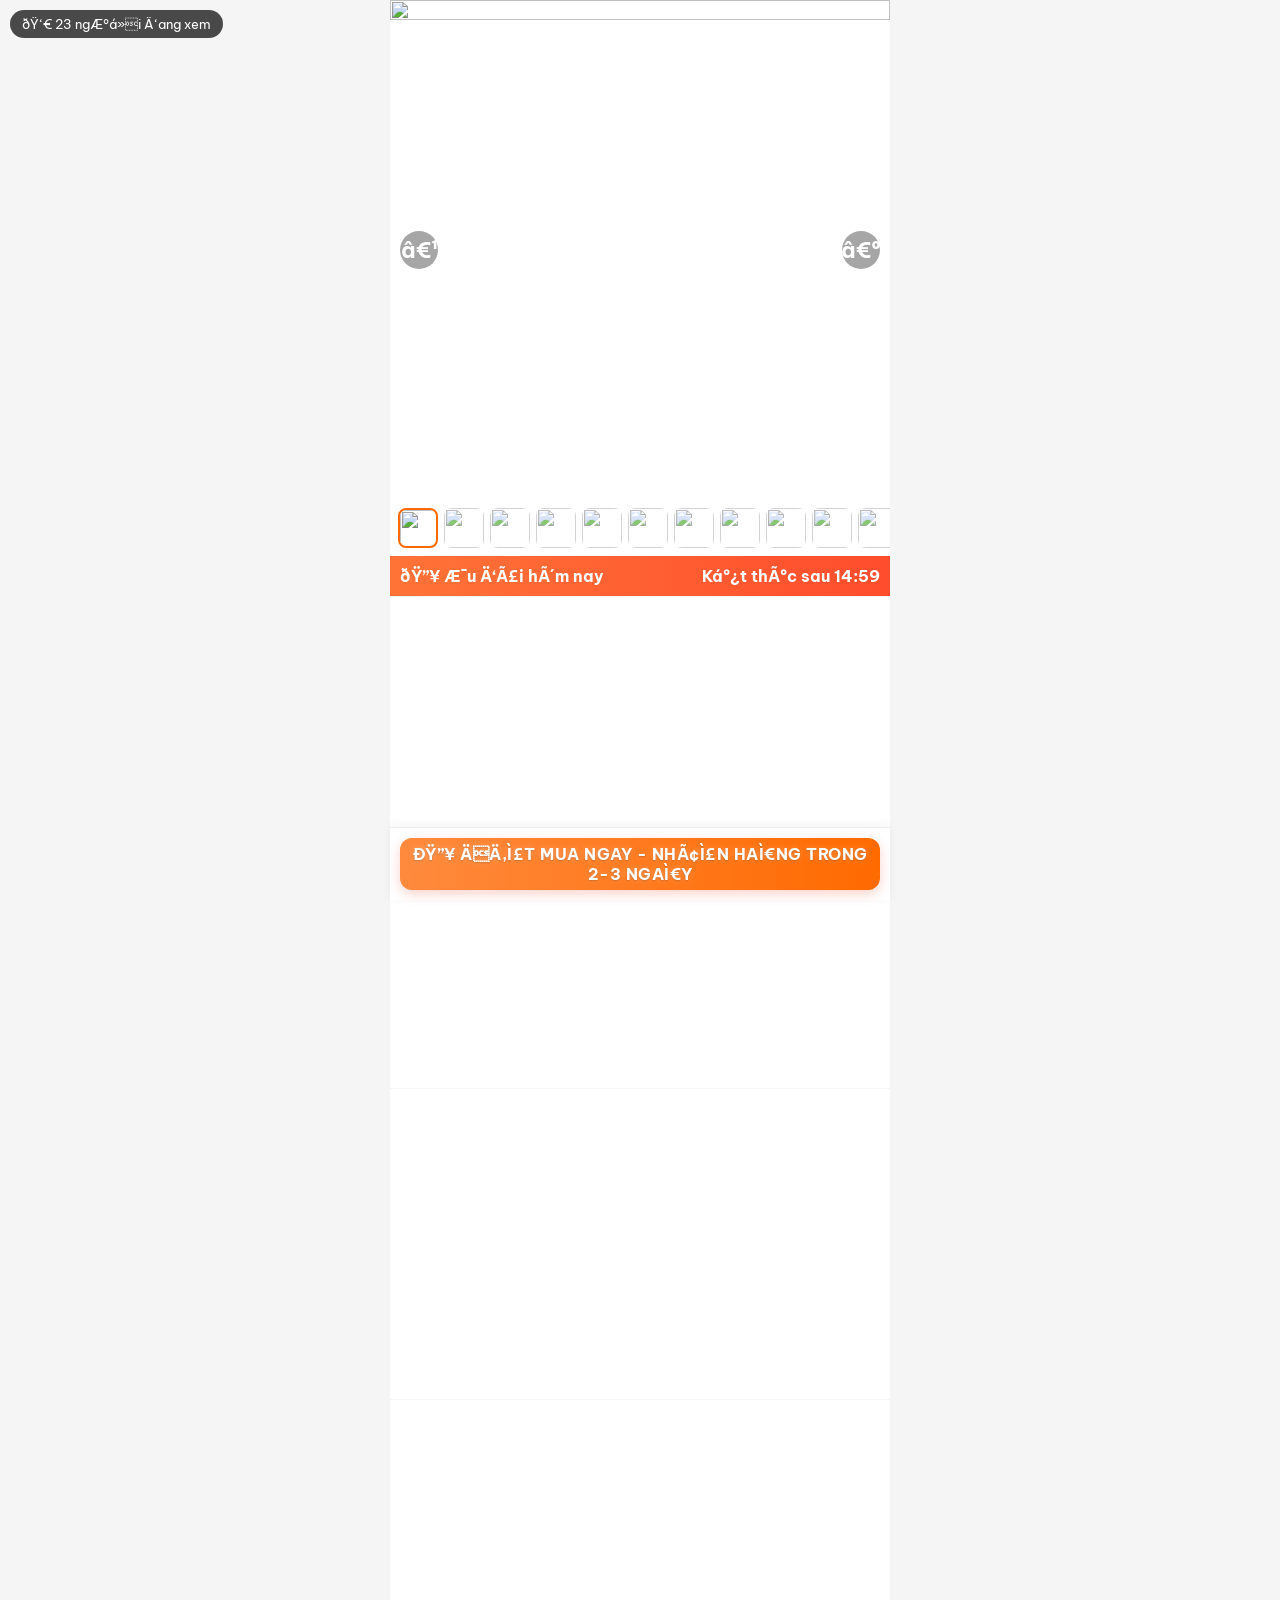
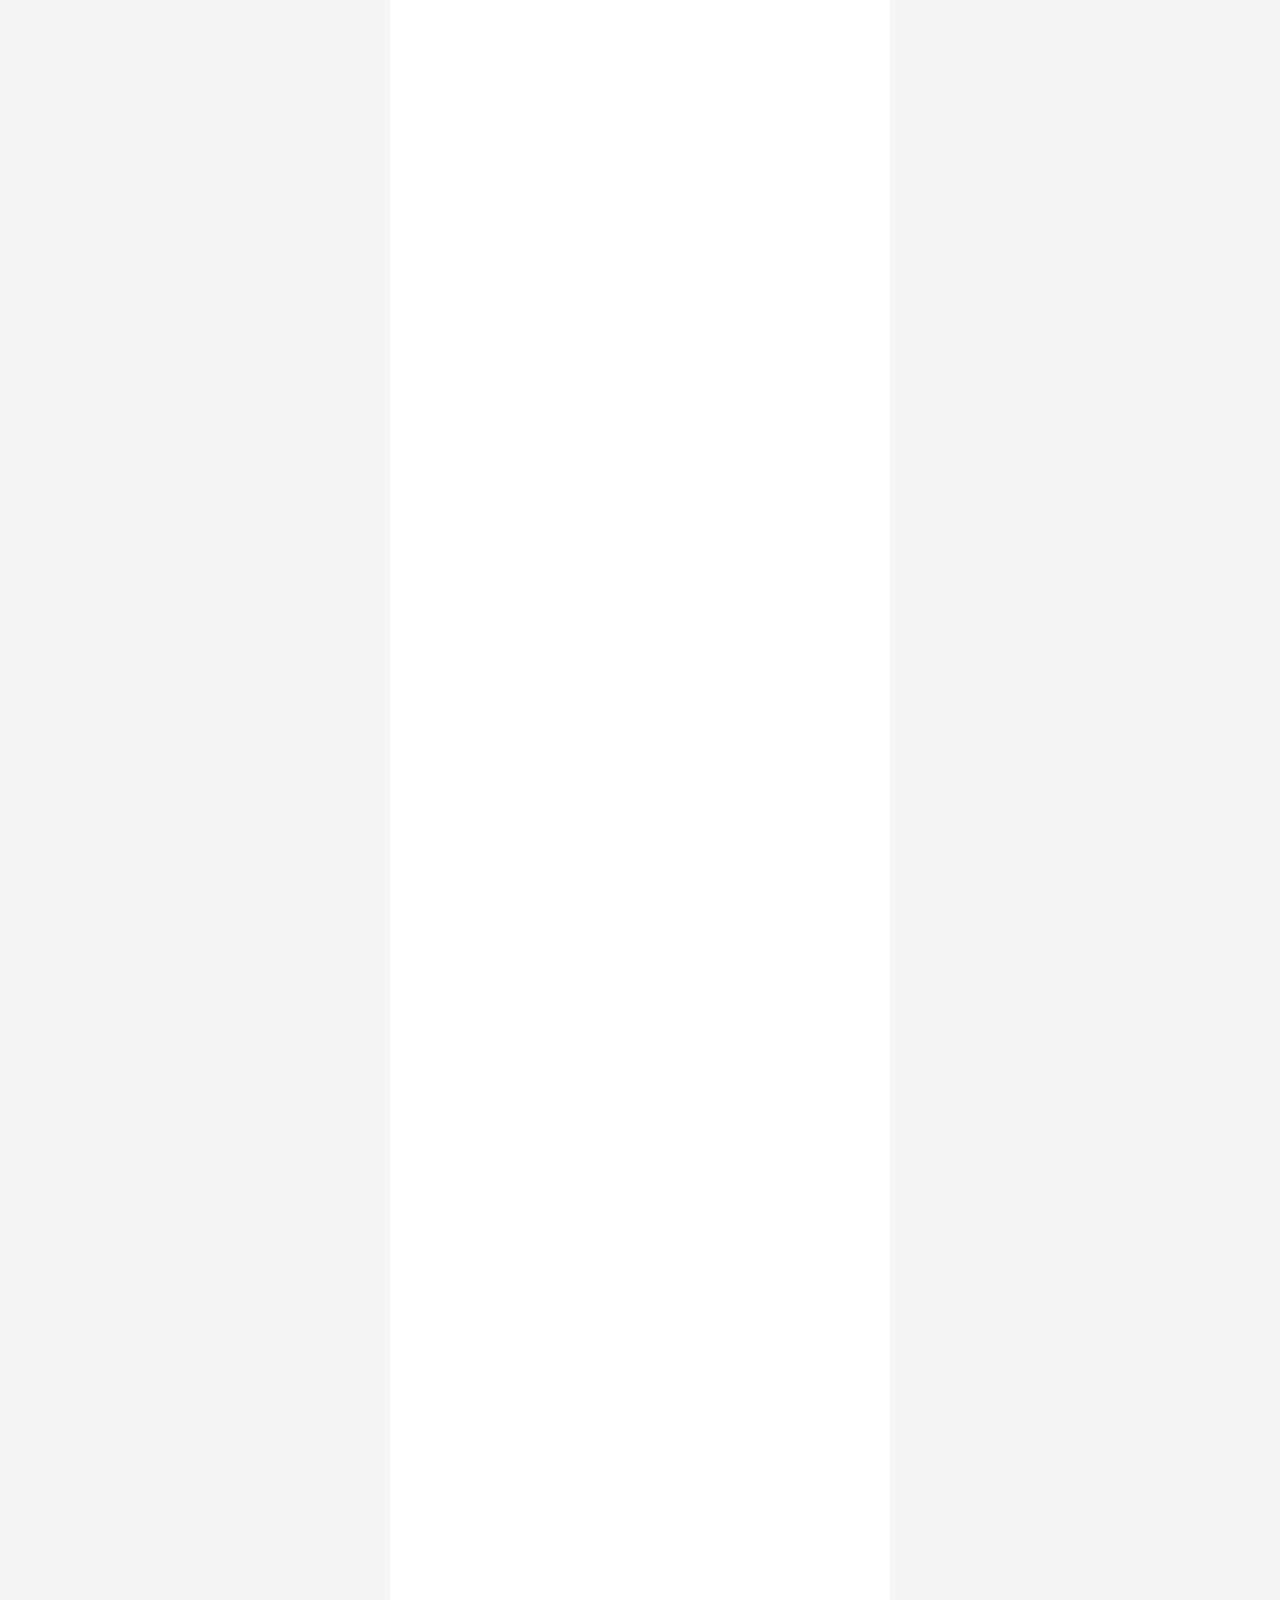
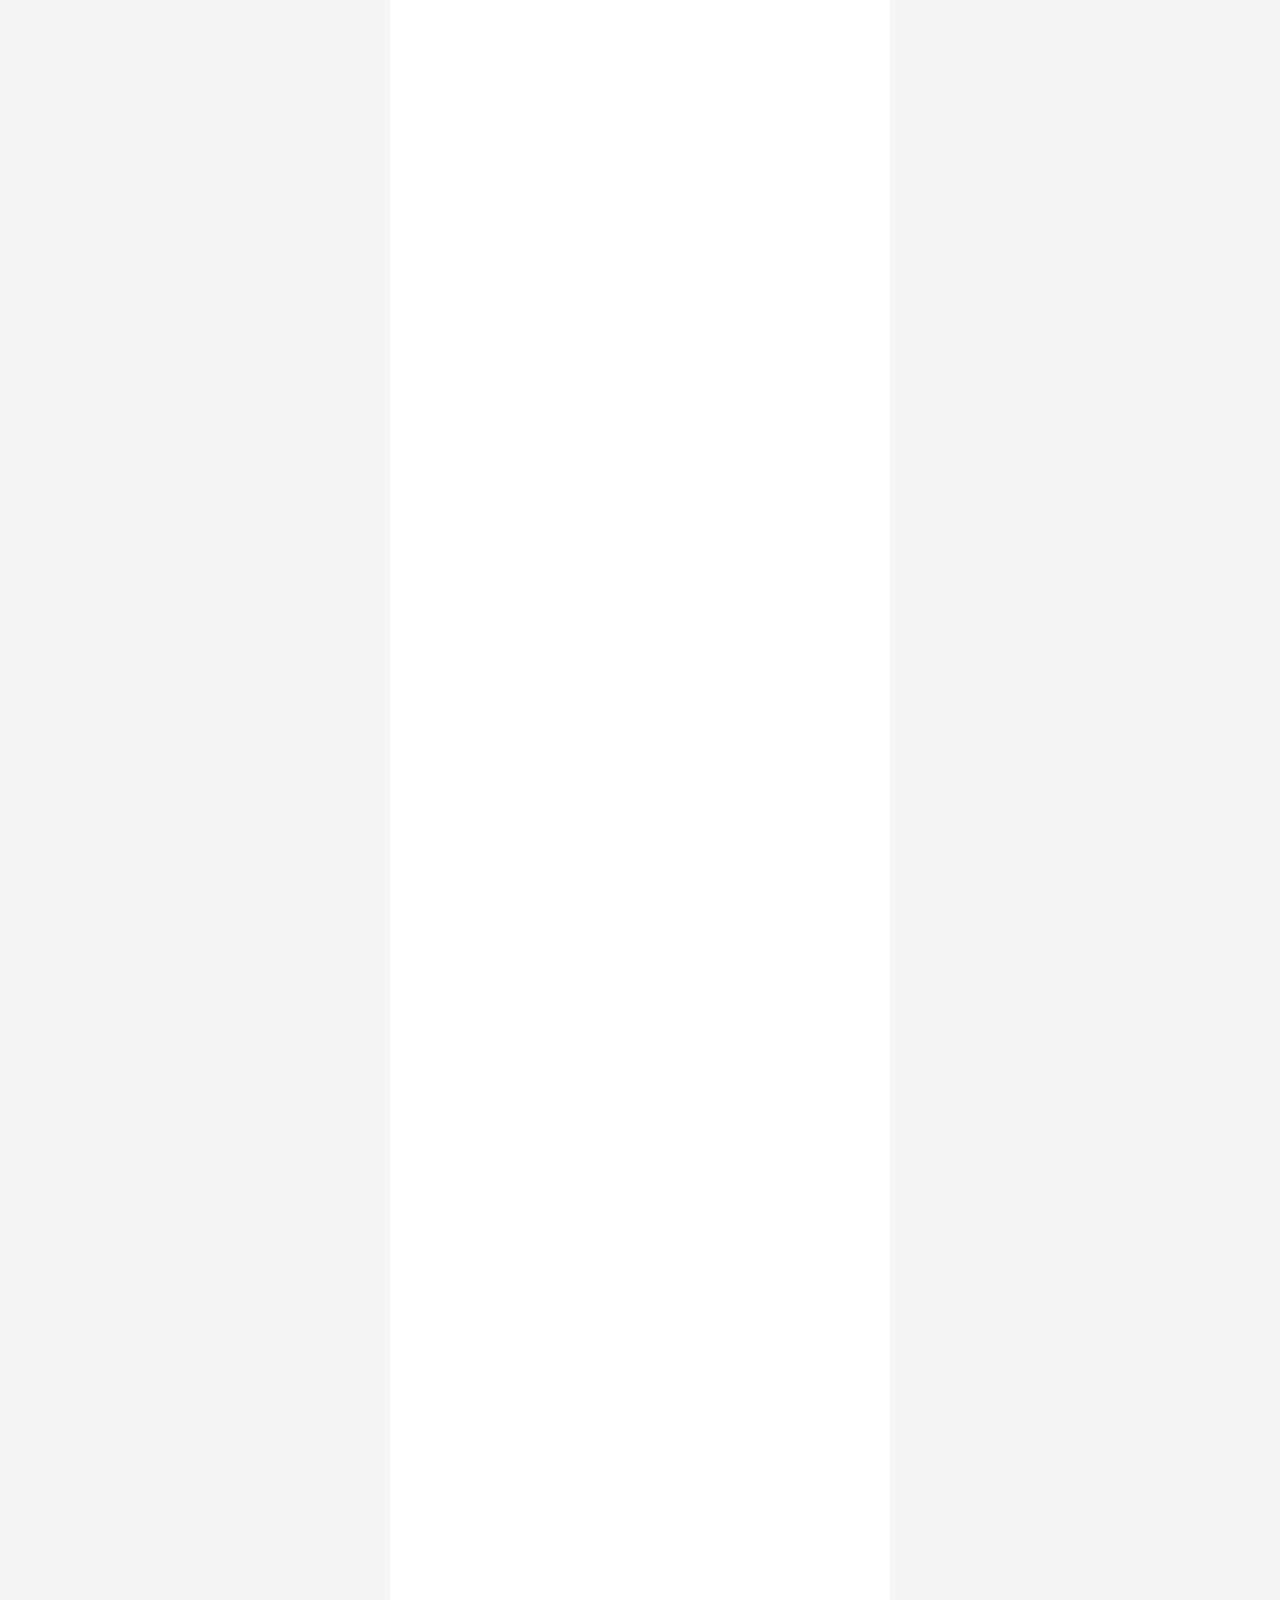
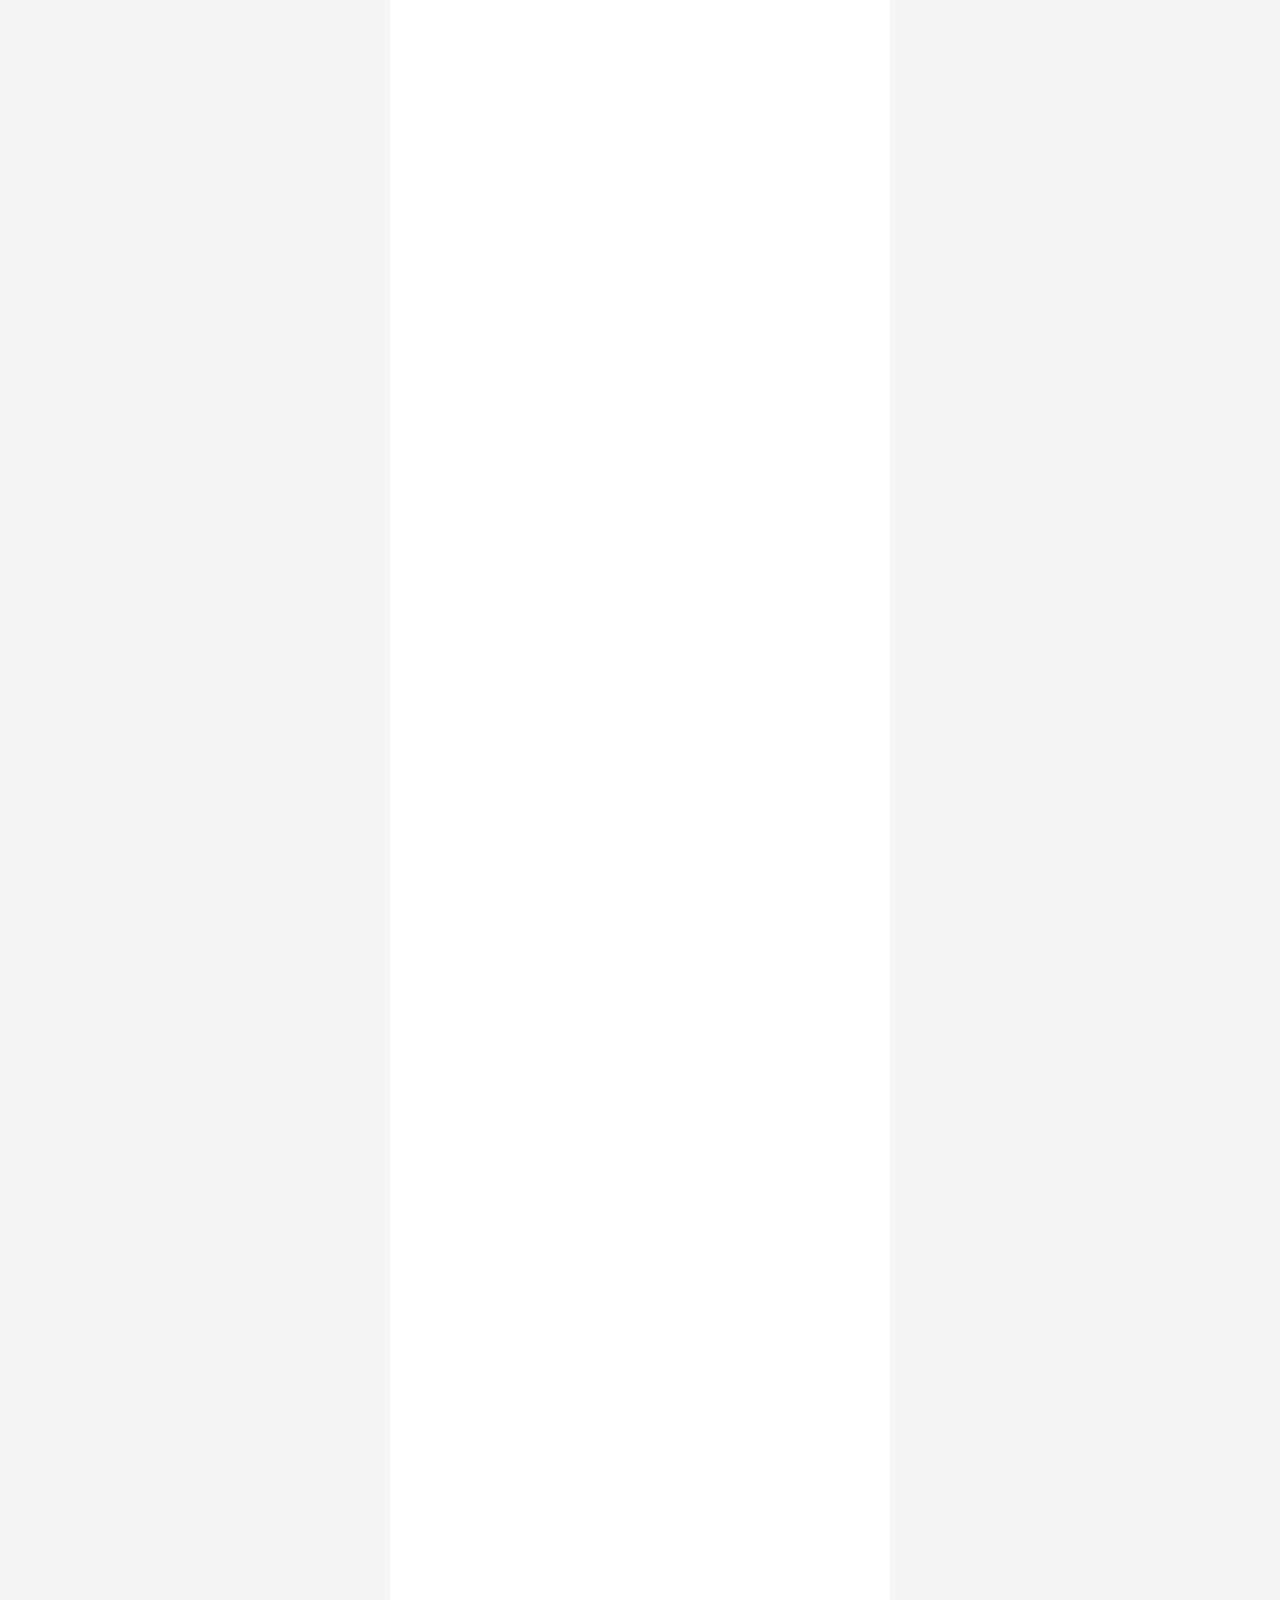
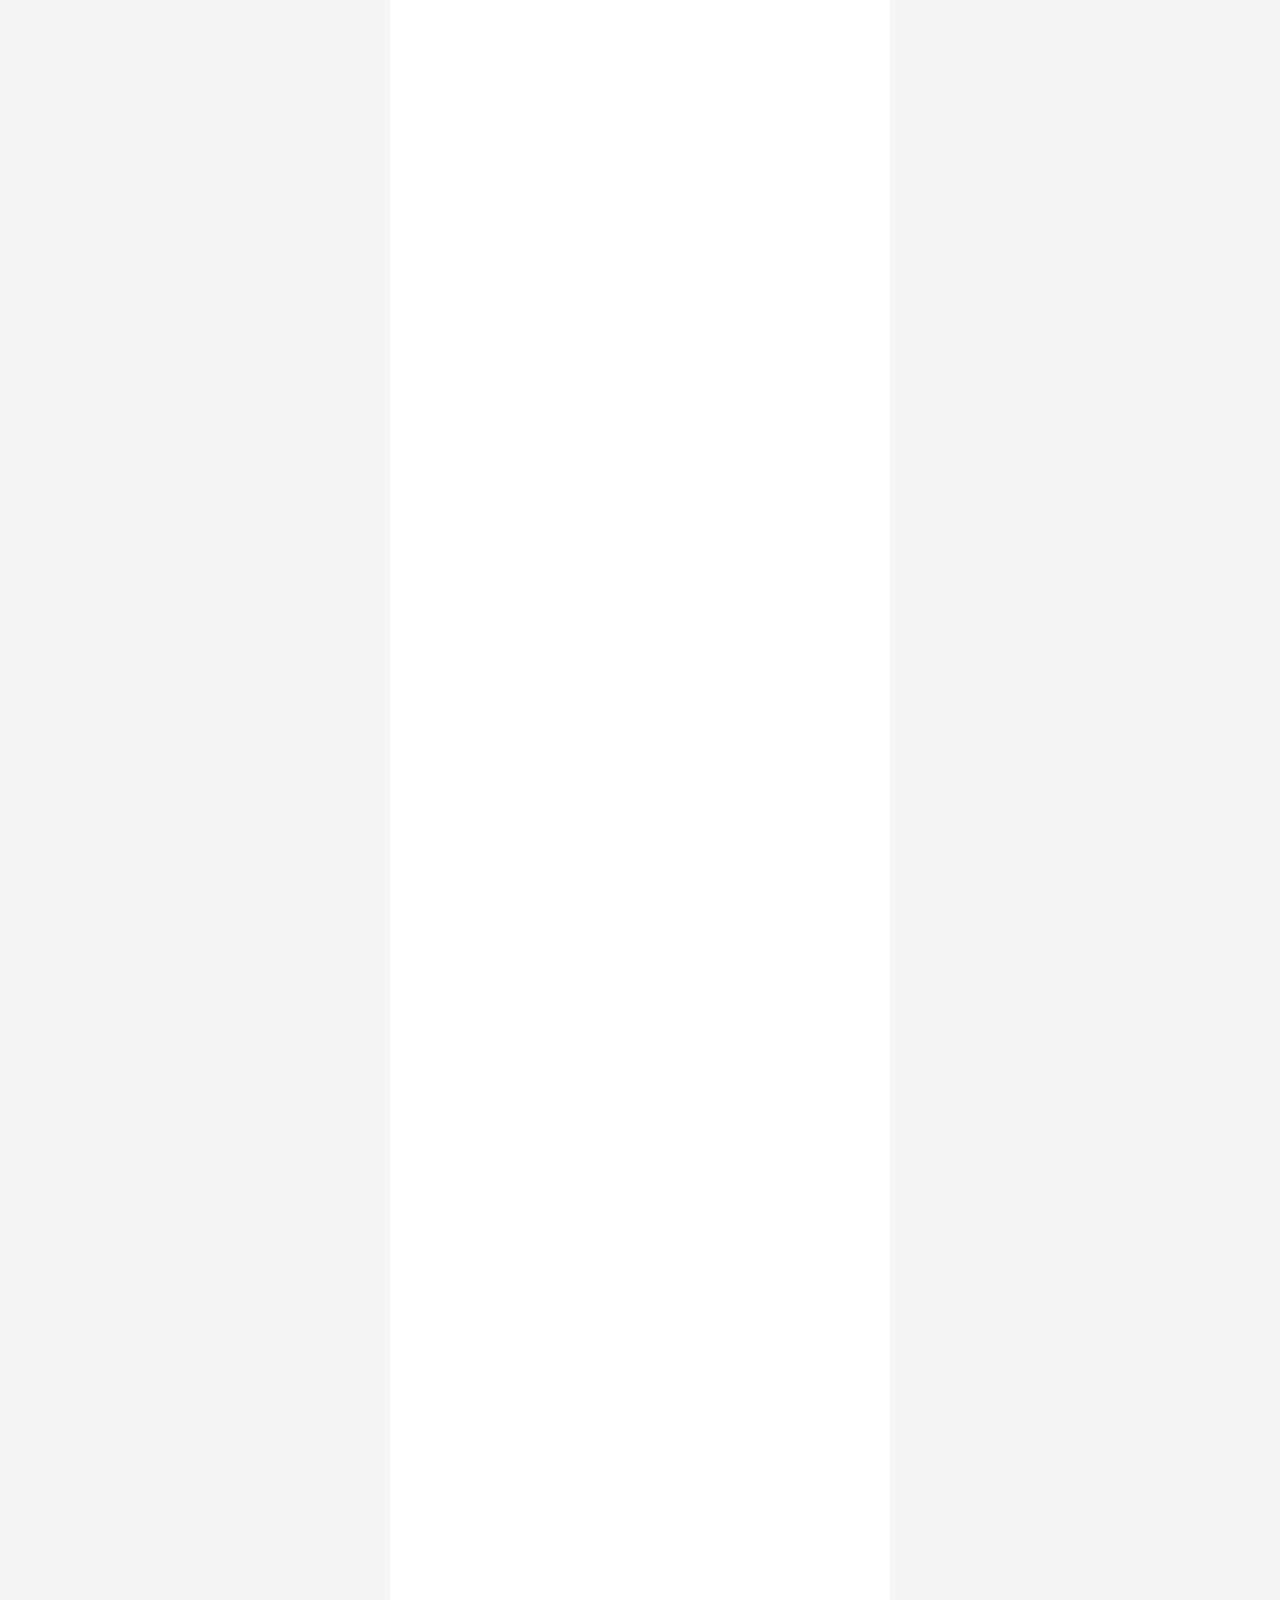
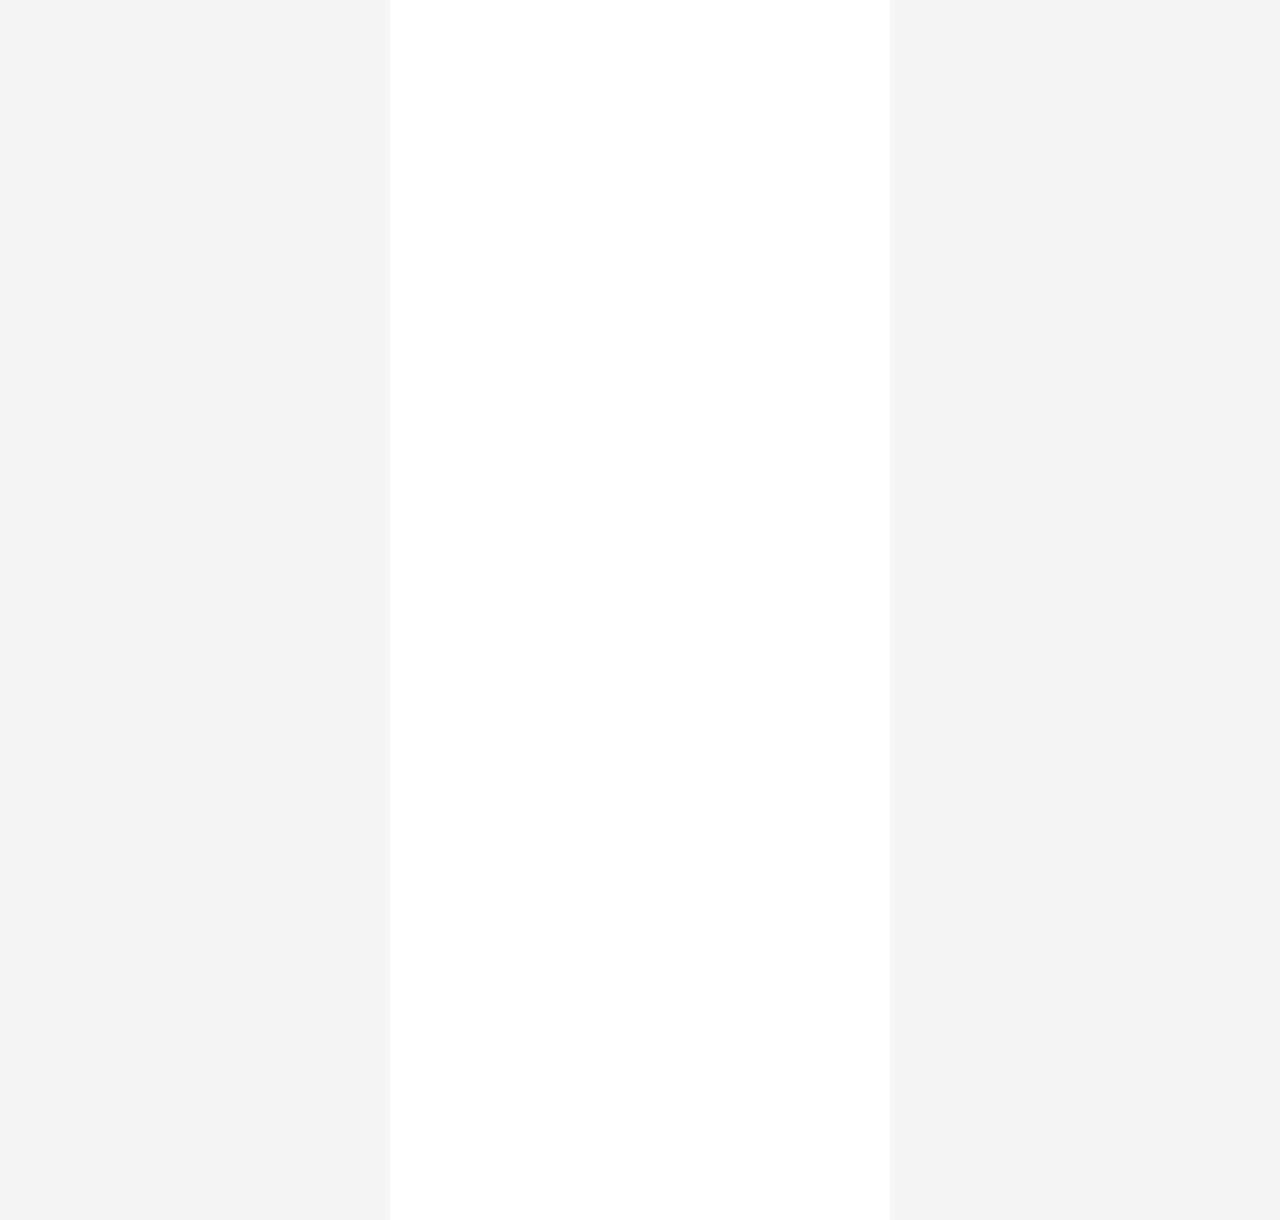
==== commit b891071f: "a" ====
--- a/index.html
+++ b/index.html
@@ -31,7 +31,7 @@
 
     window.addEventListener("load", function () {
 
-      fbq('init', '1321798096533185', {
+      fbq('init', '918540947901682', {
         external_id: 'landingpage'
       });
 
@@ -52,7 +52,7 @@
 
   <noscript>
     <img height="1" width="1" style="display:none"
-      src="https://www.facebook.com/tr?id=1321798096533185&ev=PageView&noscript=1" />
+      src="https://www.facebook.com/tr?id=918540947901682&ev=PageView&noscript=1" />
   </noscript>
   <!-- End Meta Pixel Code -->
   <meta charset="UTF-8">
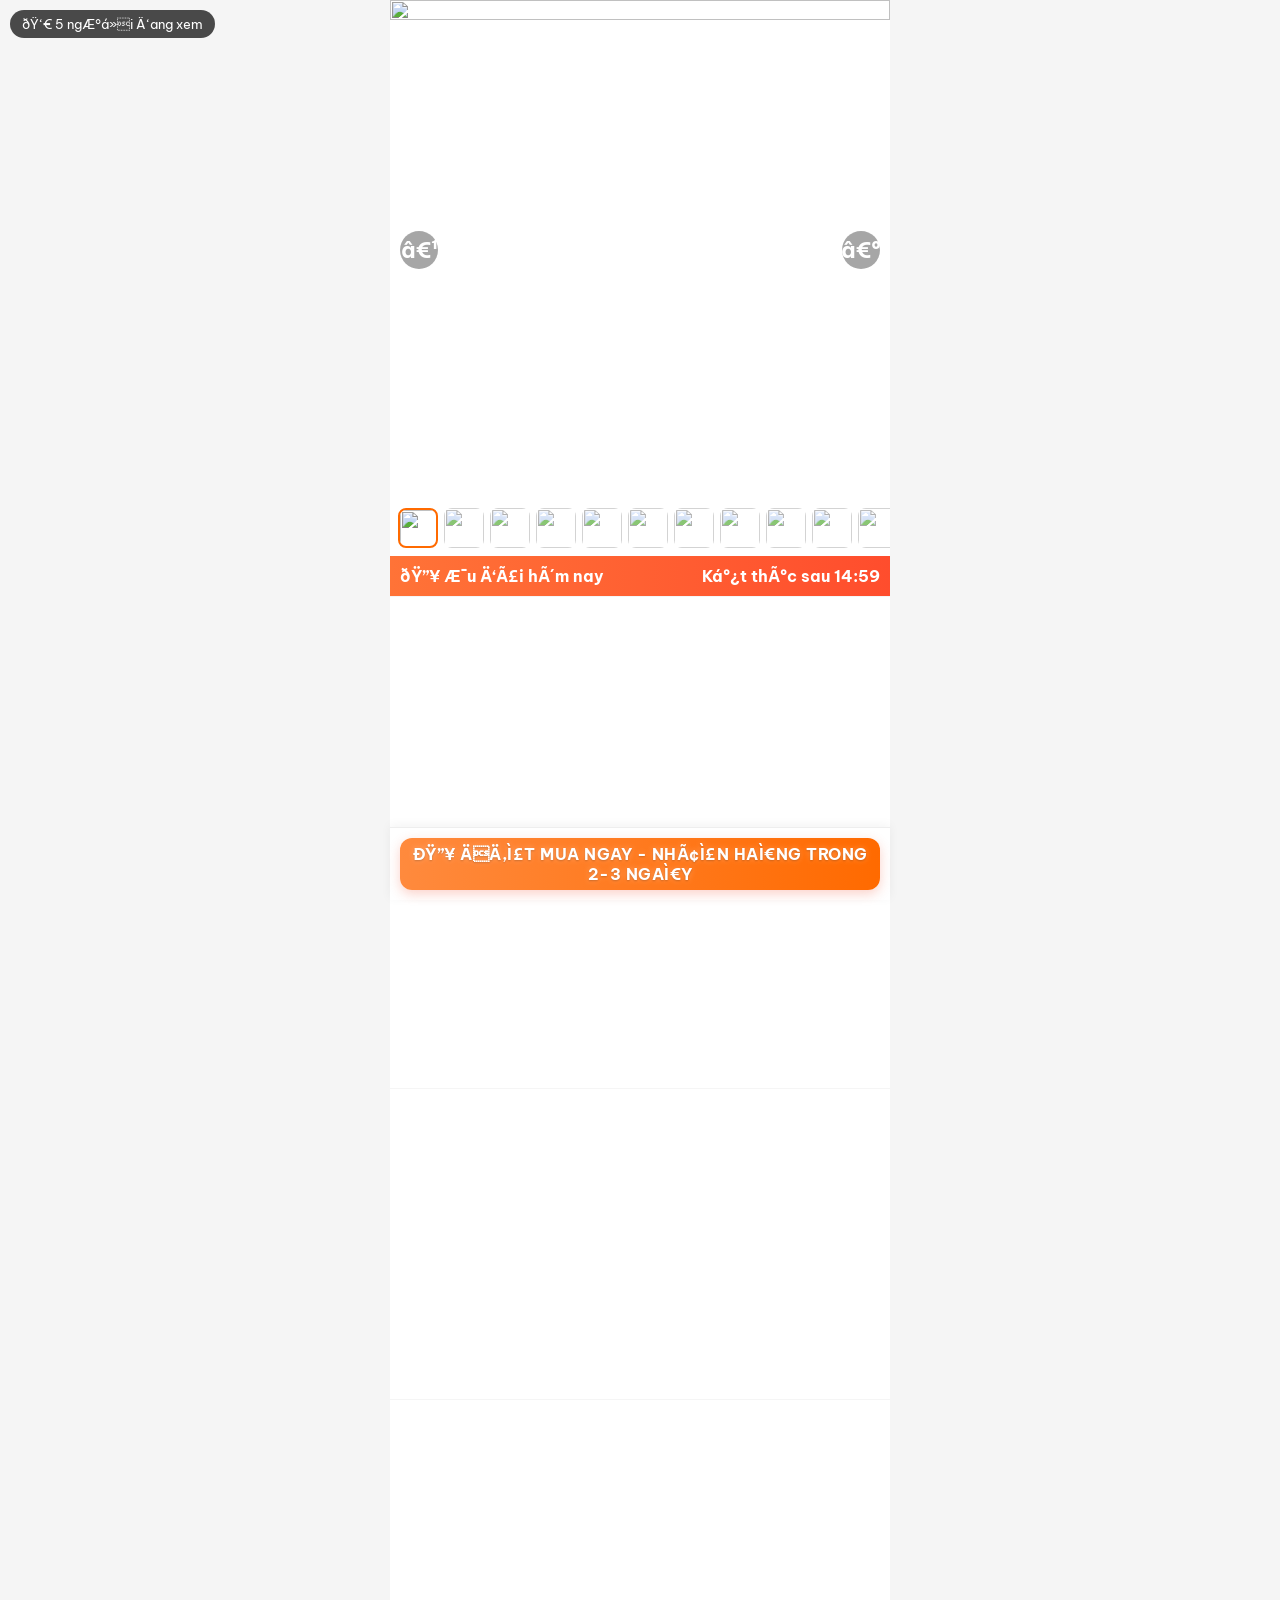
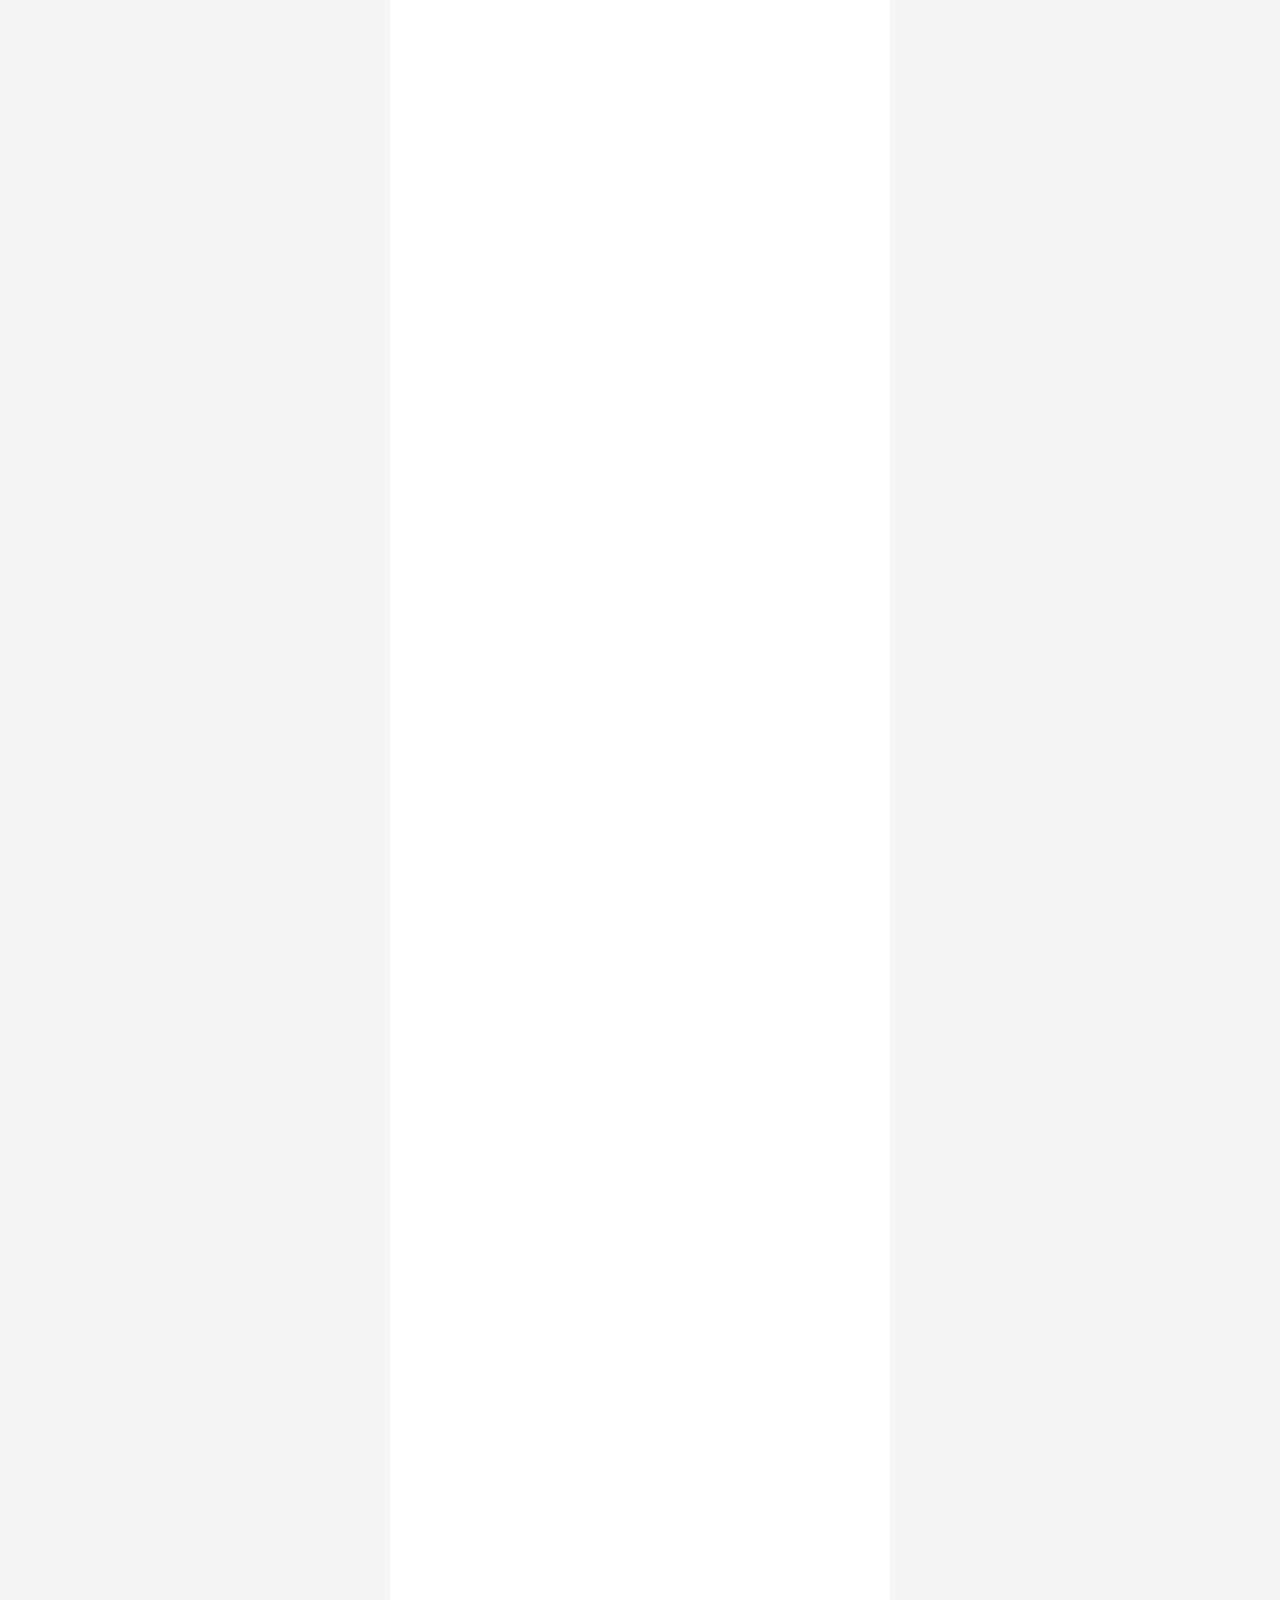
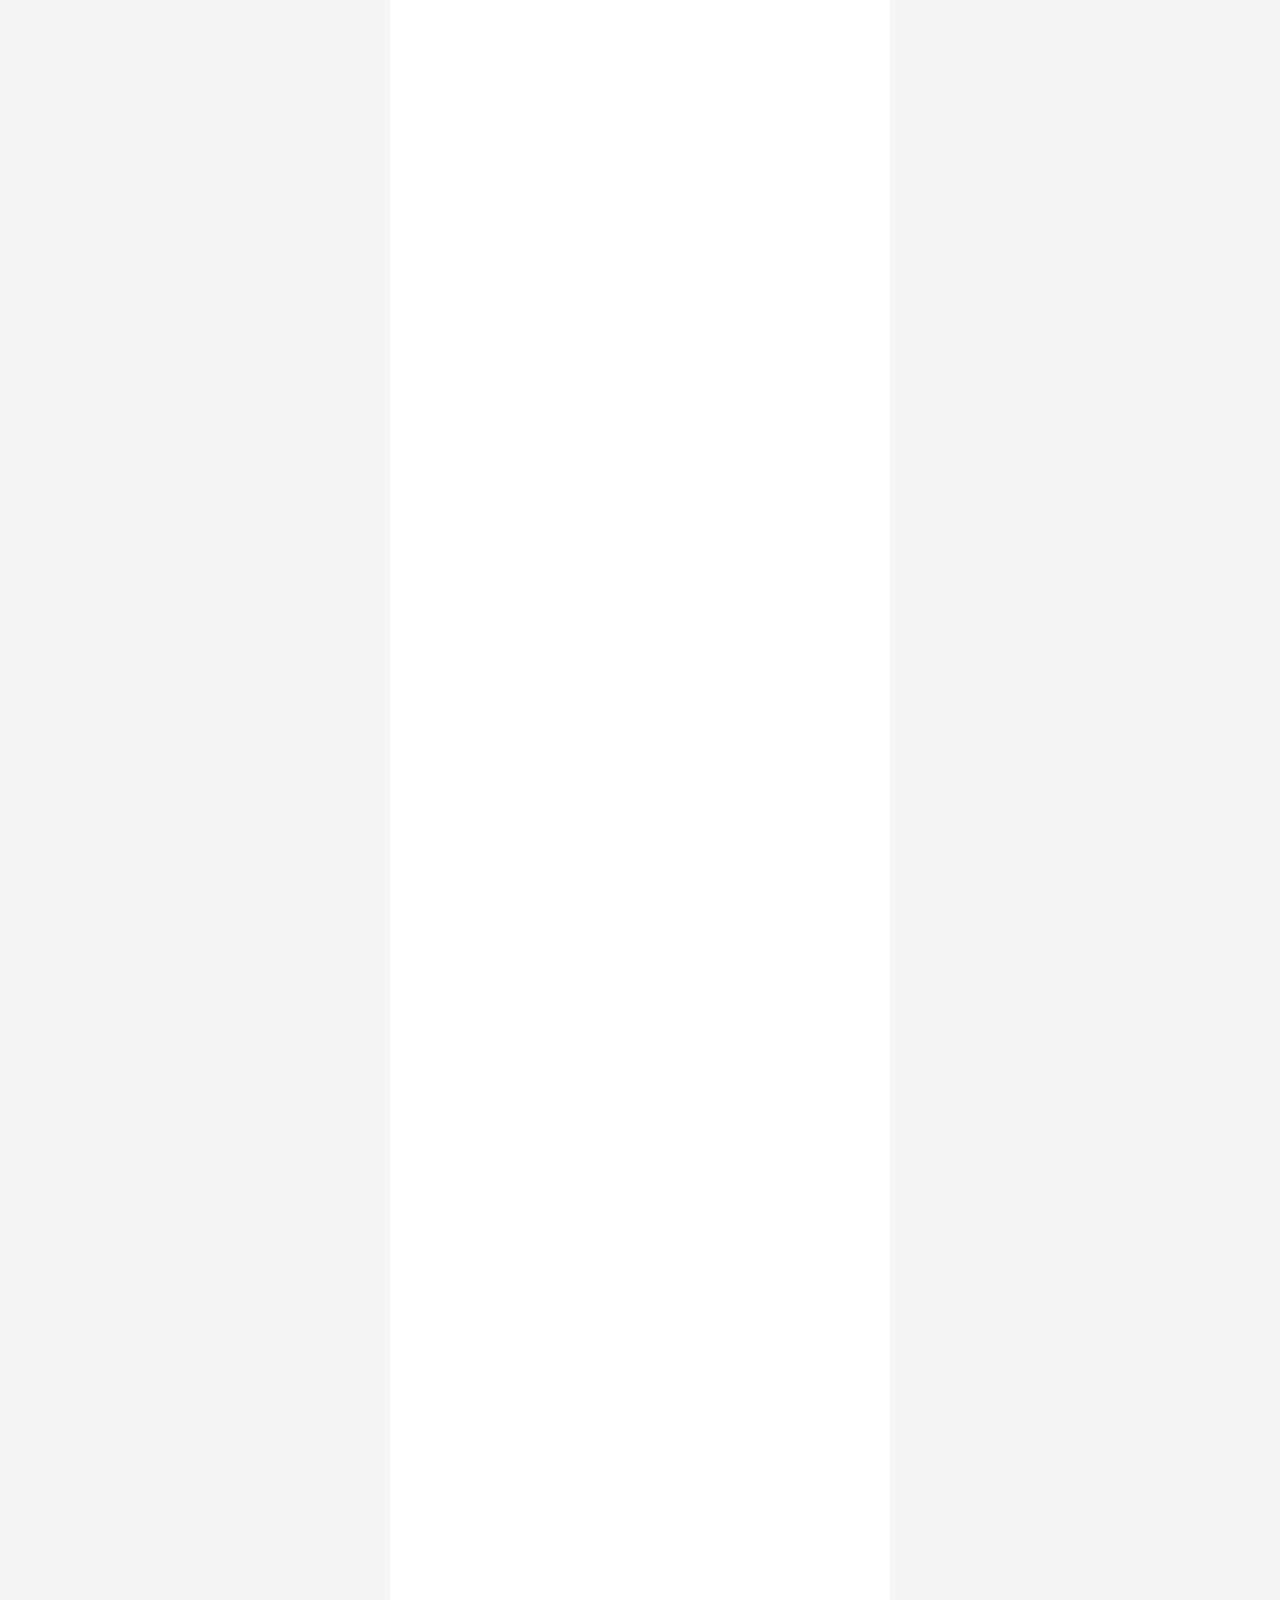
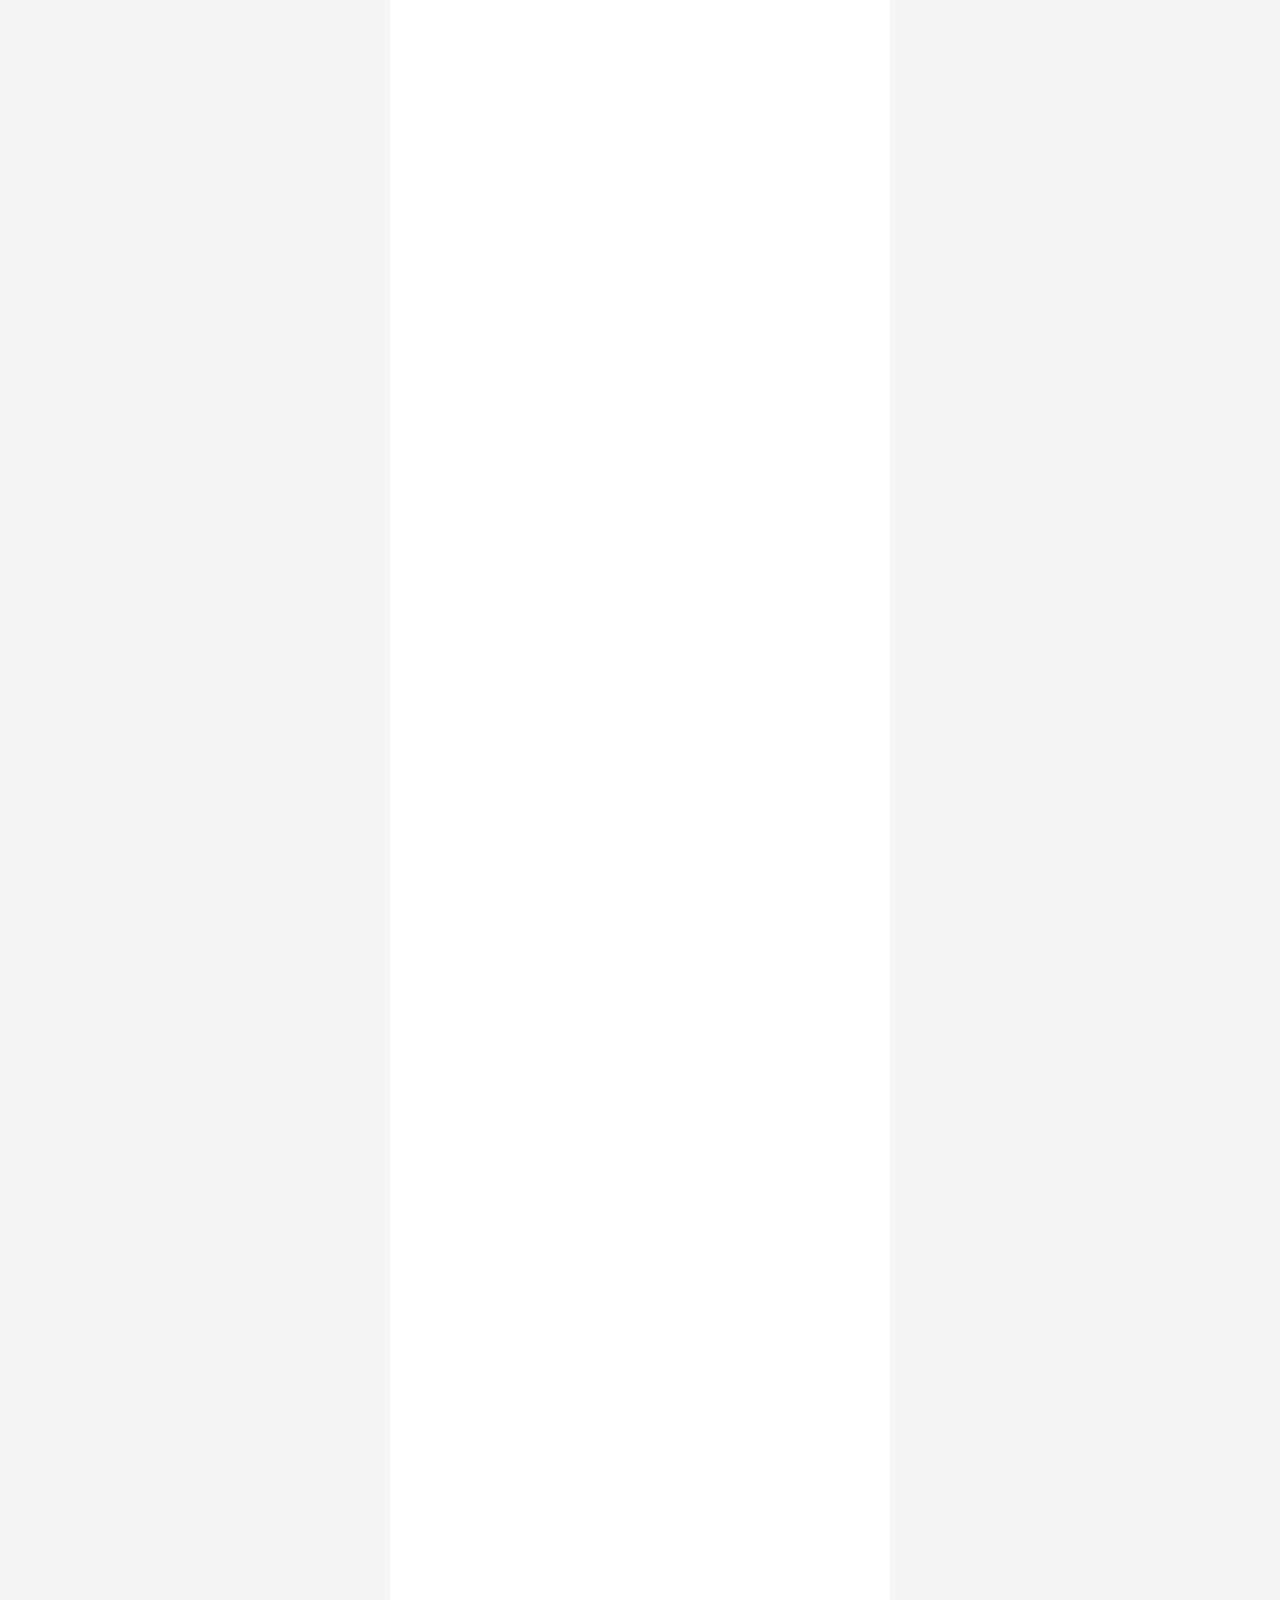
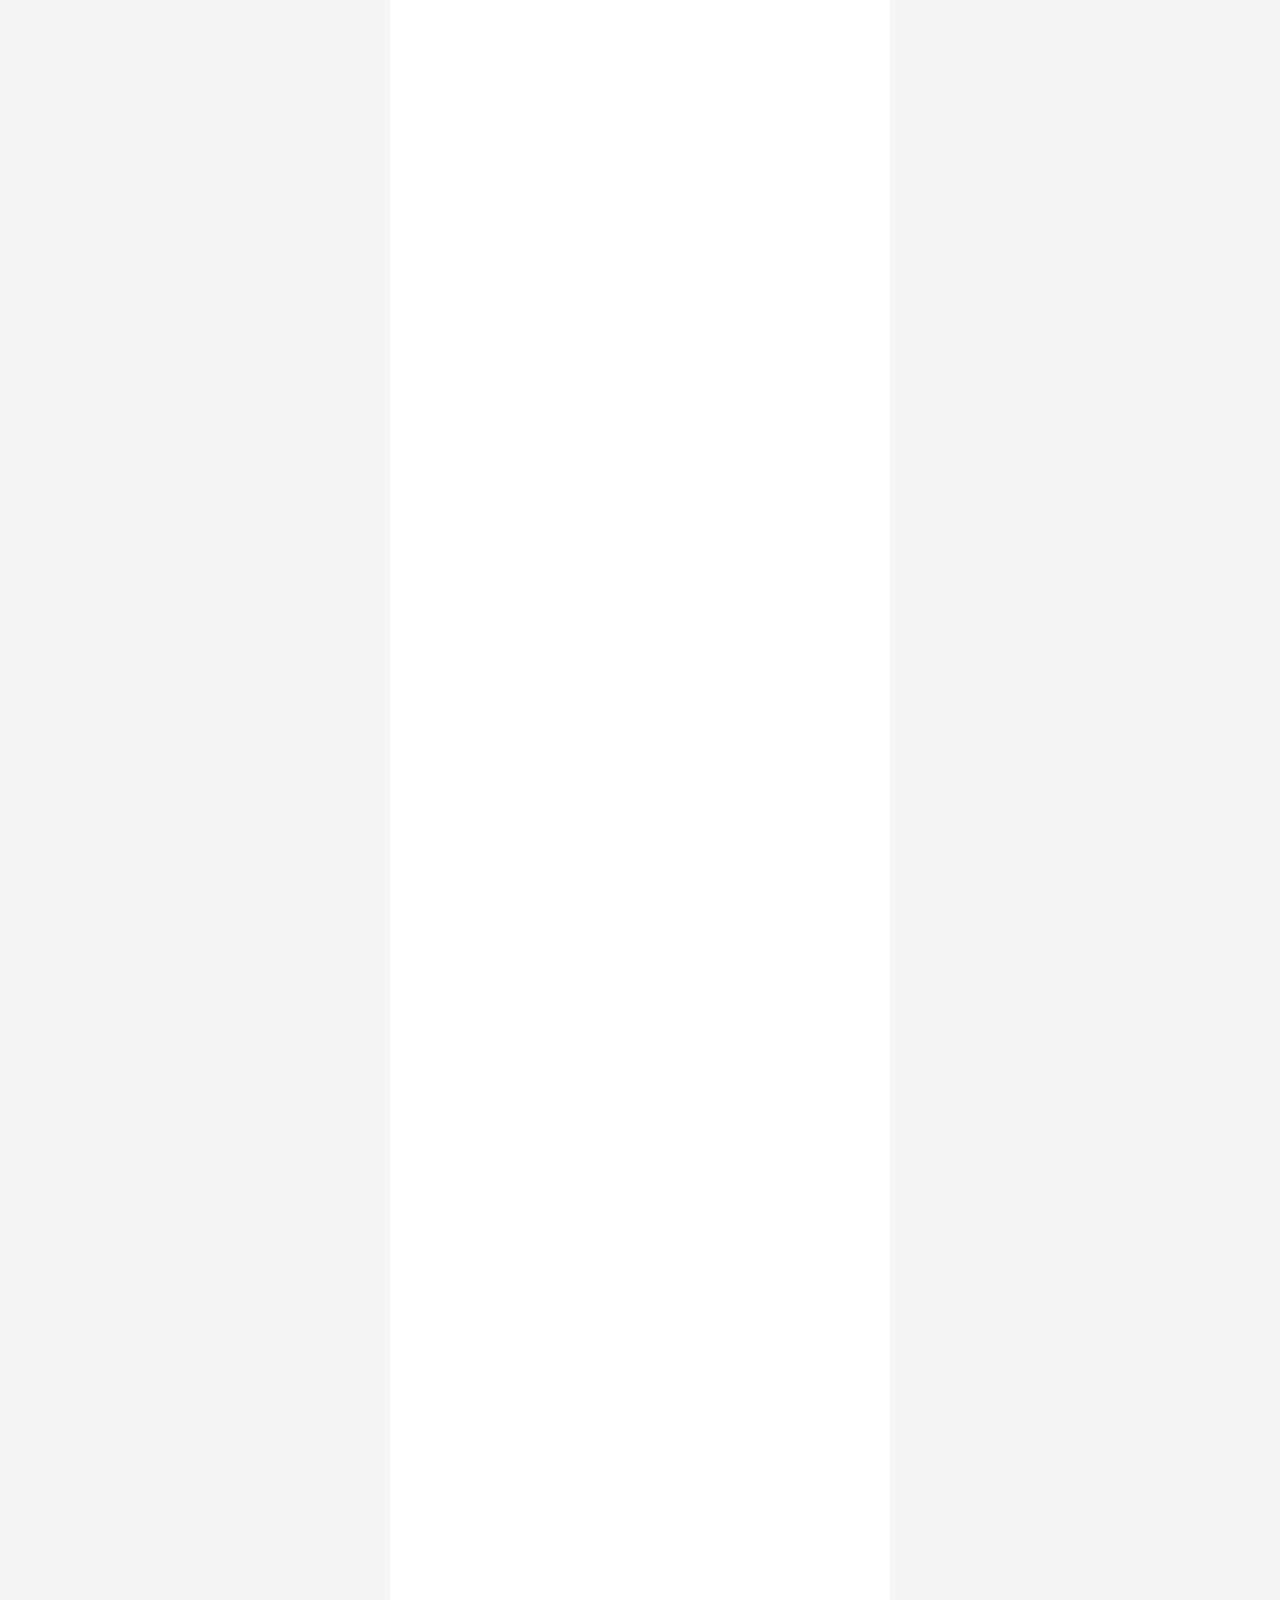
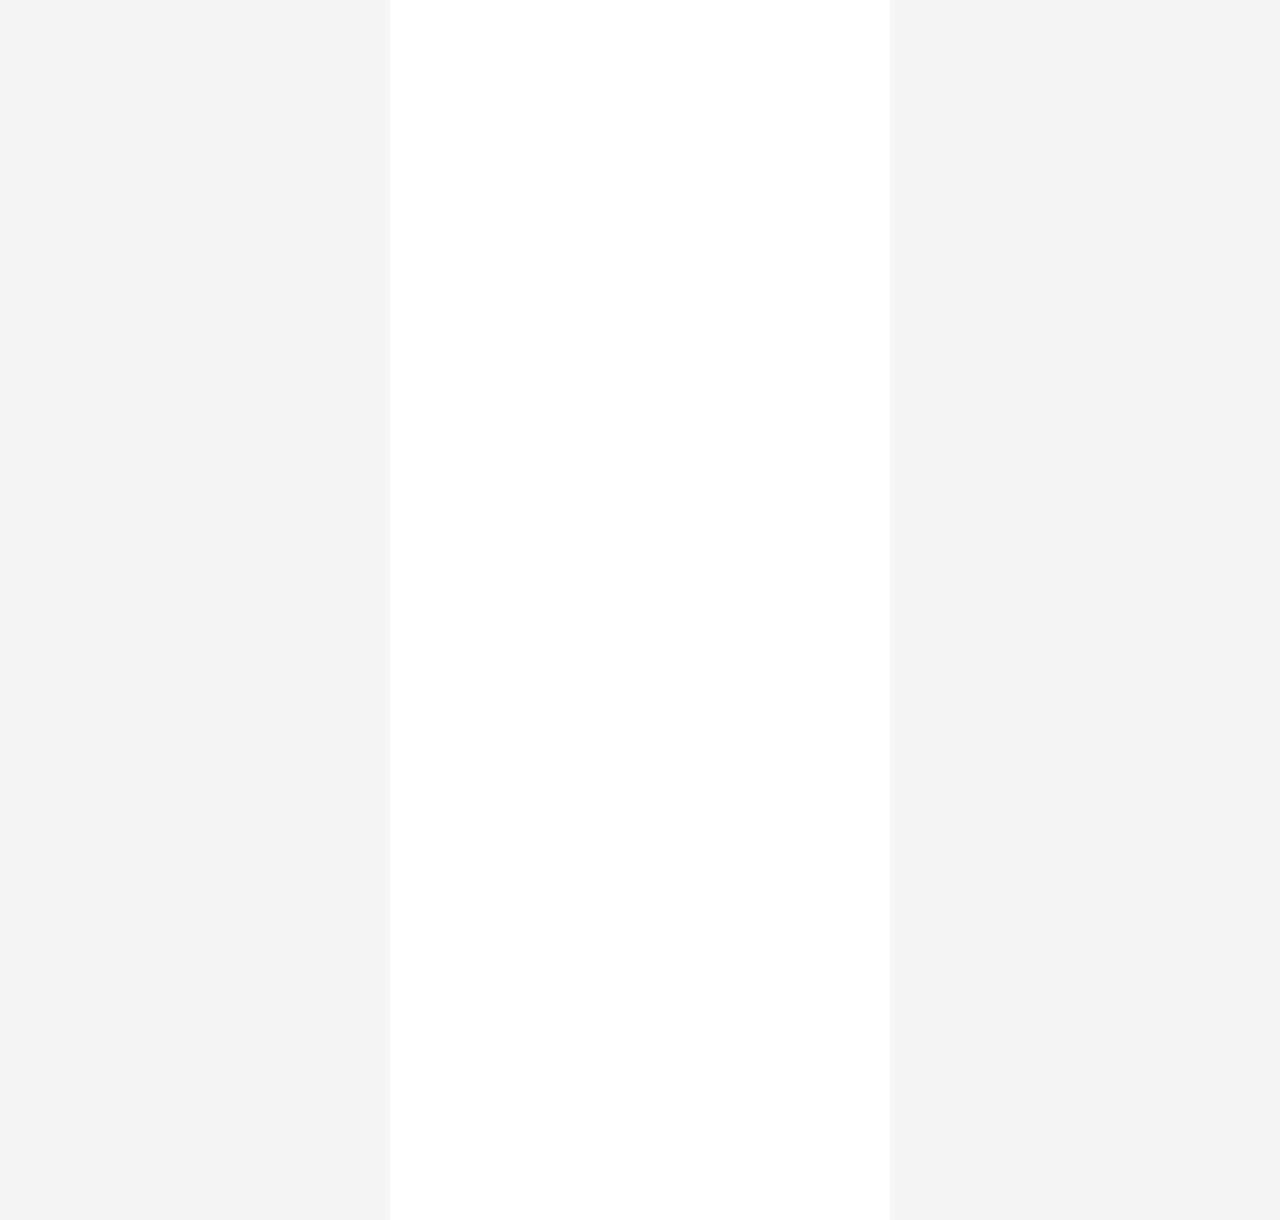
==== commit 2b76a3b9: "a" ====
--- a/index.html
+++ b/index.html
@@ -3,50 +3,36 @@
 
 <head>
   <!-- Meta Pixel Code -->
-  <script defer>
+  <script>
     !function (f, b, e, v, n, t, s) {
-      if (f.fbq) return;
-      n = f.fbq = function () {
+      if (f.fbq) return; n = f.fbq = function () {
         n.callMethod ?
-          n.callMethod.apply(n, arguments) :
-          n.queue.push(arguments)
+        n.callMethod.apply(n, arguments) : n.queue.push(arguments)
       };
-
       if (!f._fbq) f._fbq = n;
-
       n.push = n;
       n.loaded = !0;
       n.version = '2.0';
       n.queue = [];
-
       t = b.createElement(e);
       t.async = !0;
       t.src = v;
-
       s = b.getElementsByTagName(e)[0];
       s.parentNode.insertBefore(t, s)
-
-    }(window, document, 'script',
-      'https://connect.facebook.net/en_US/fbevents.js');
-
-    window.addEventListener("load", function () {
-
-      fbq('init', '918540947901682', {
-        external_id: 'landingpage'
-      });
-
-      // PAGE VIEW
-      fbq('track', 'PageView');
-
-      // VIEW CONTENT
-      fbq('track', 'ViewContent', {
-        content_name: 'Mũ chống nắng tích hợp quạt',
-        content_type: 'product',
-        content_ids: ['mu-chong-nang-quat'],
-        value: 199000,
-        currency: 'VND'
-      });
-
+    }
+      (window, document, 'script',
+        'https://connect.facebook.net/en_US/fbevents.js');
+
+    fbq('init', '918540947901682');
+
+    fbq('track', 'PageView');
+
+    fbq('track', 'ViewContent', {
+      content_name: 'Mũ chống nắng tích hợp quạt',
+      content_type: 'product',
+      content_ids: ['mu-chong-nang-quat'],
+      value: 199000,
+      currency: 'VND'
     });
   </script>
 
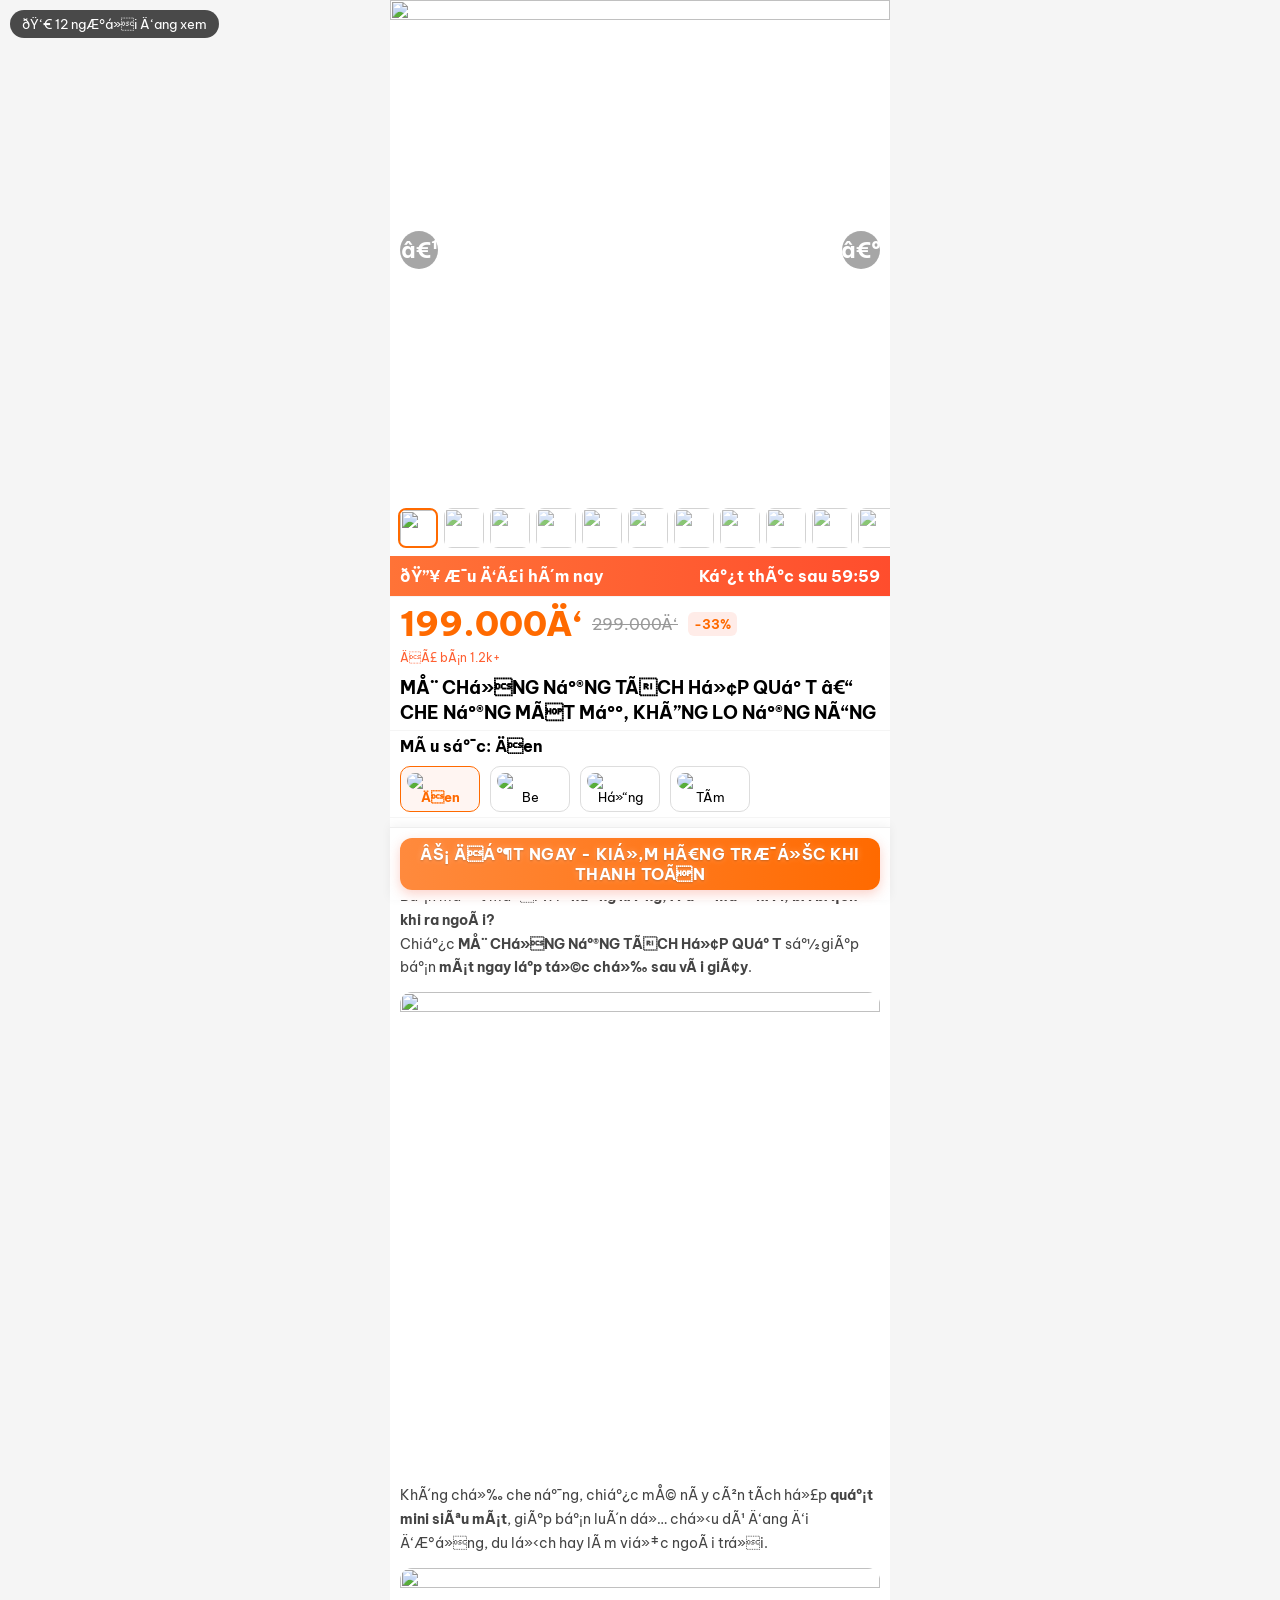
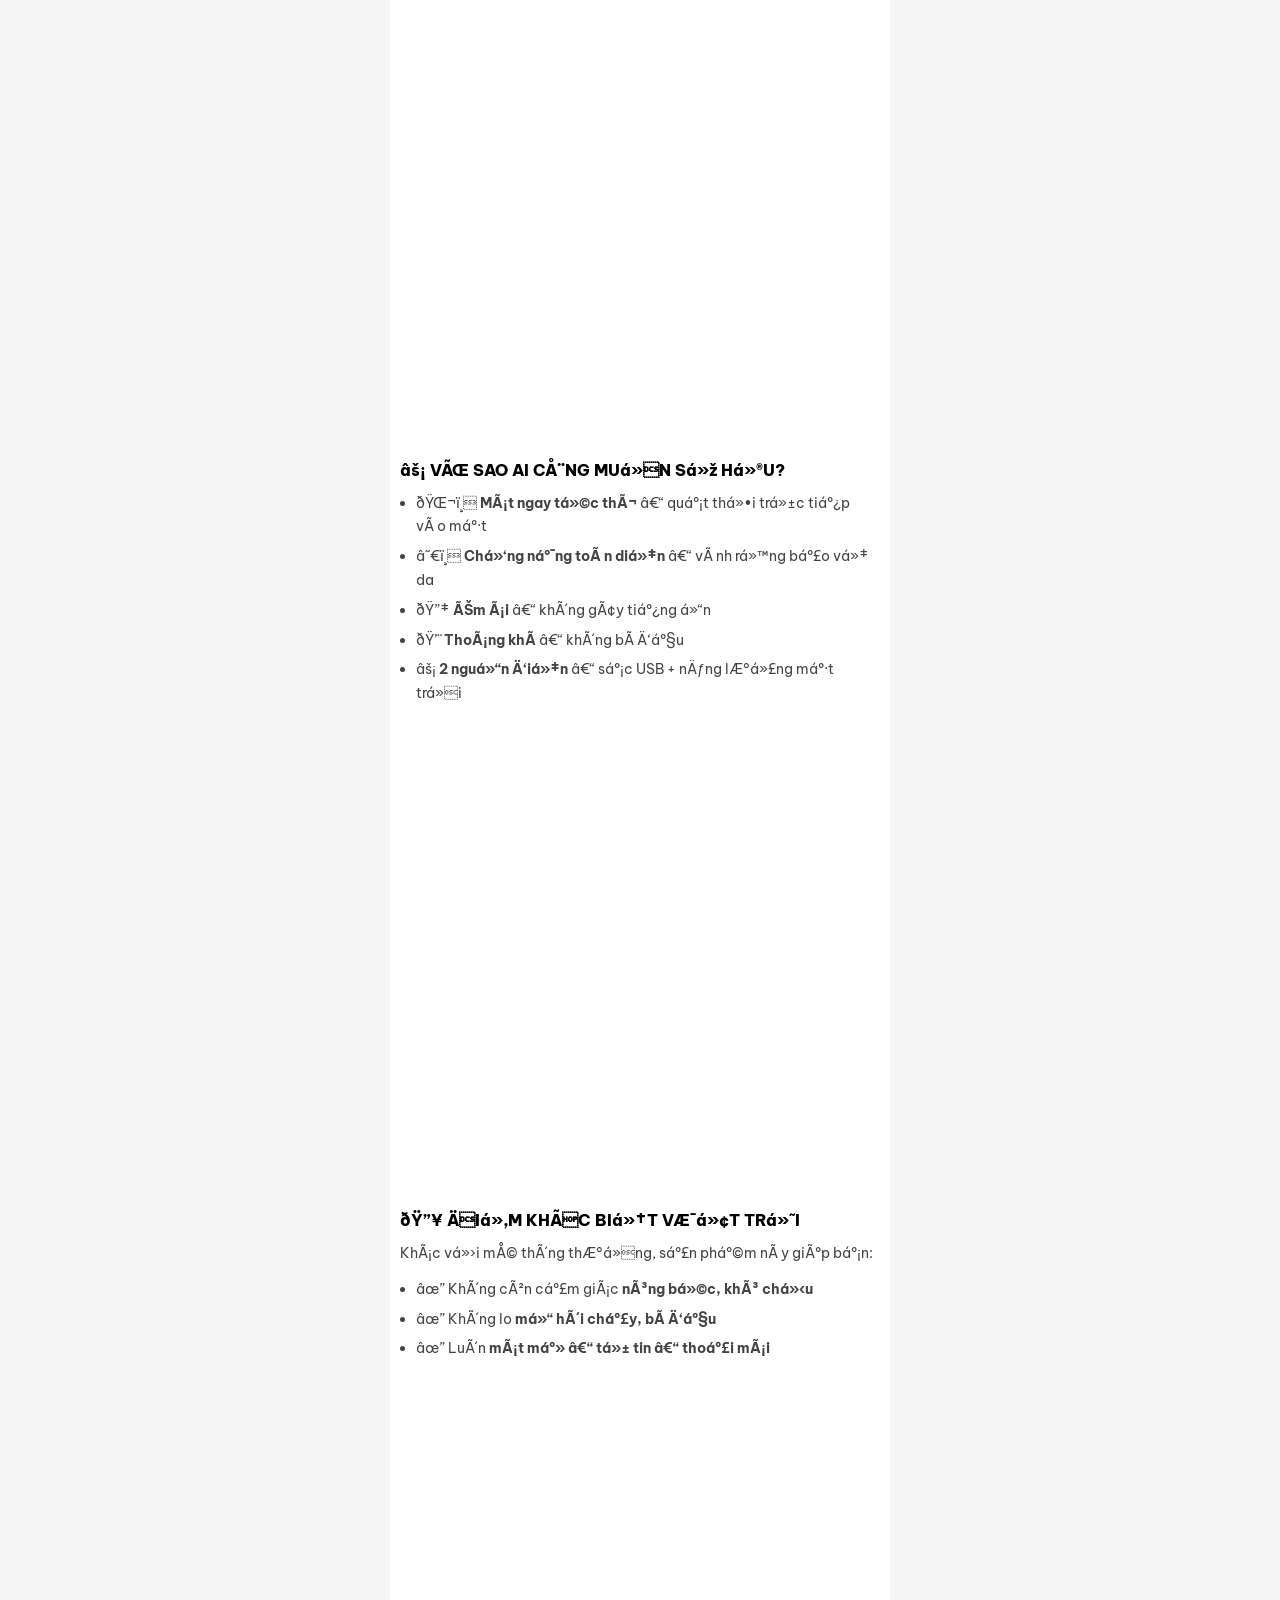
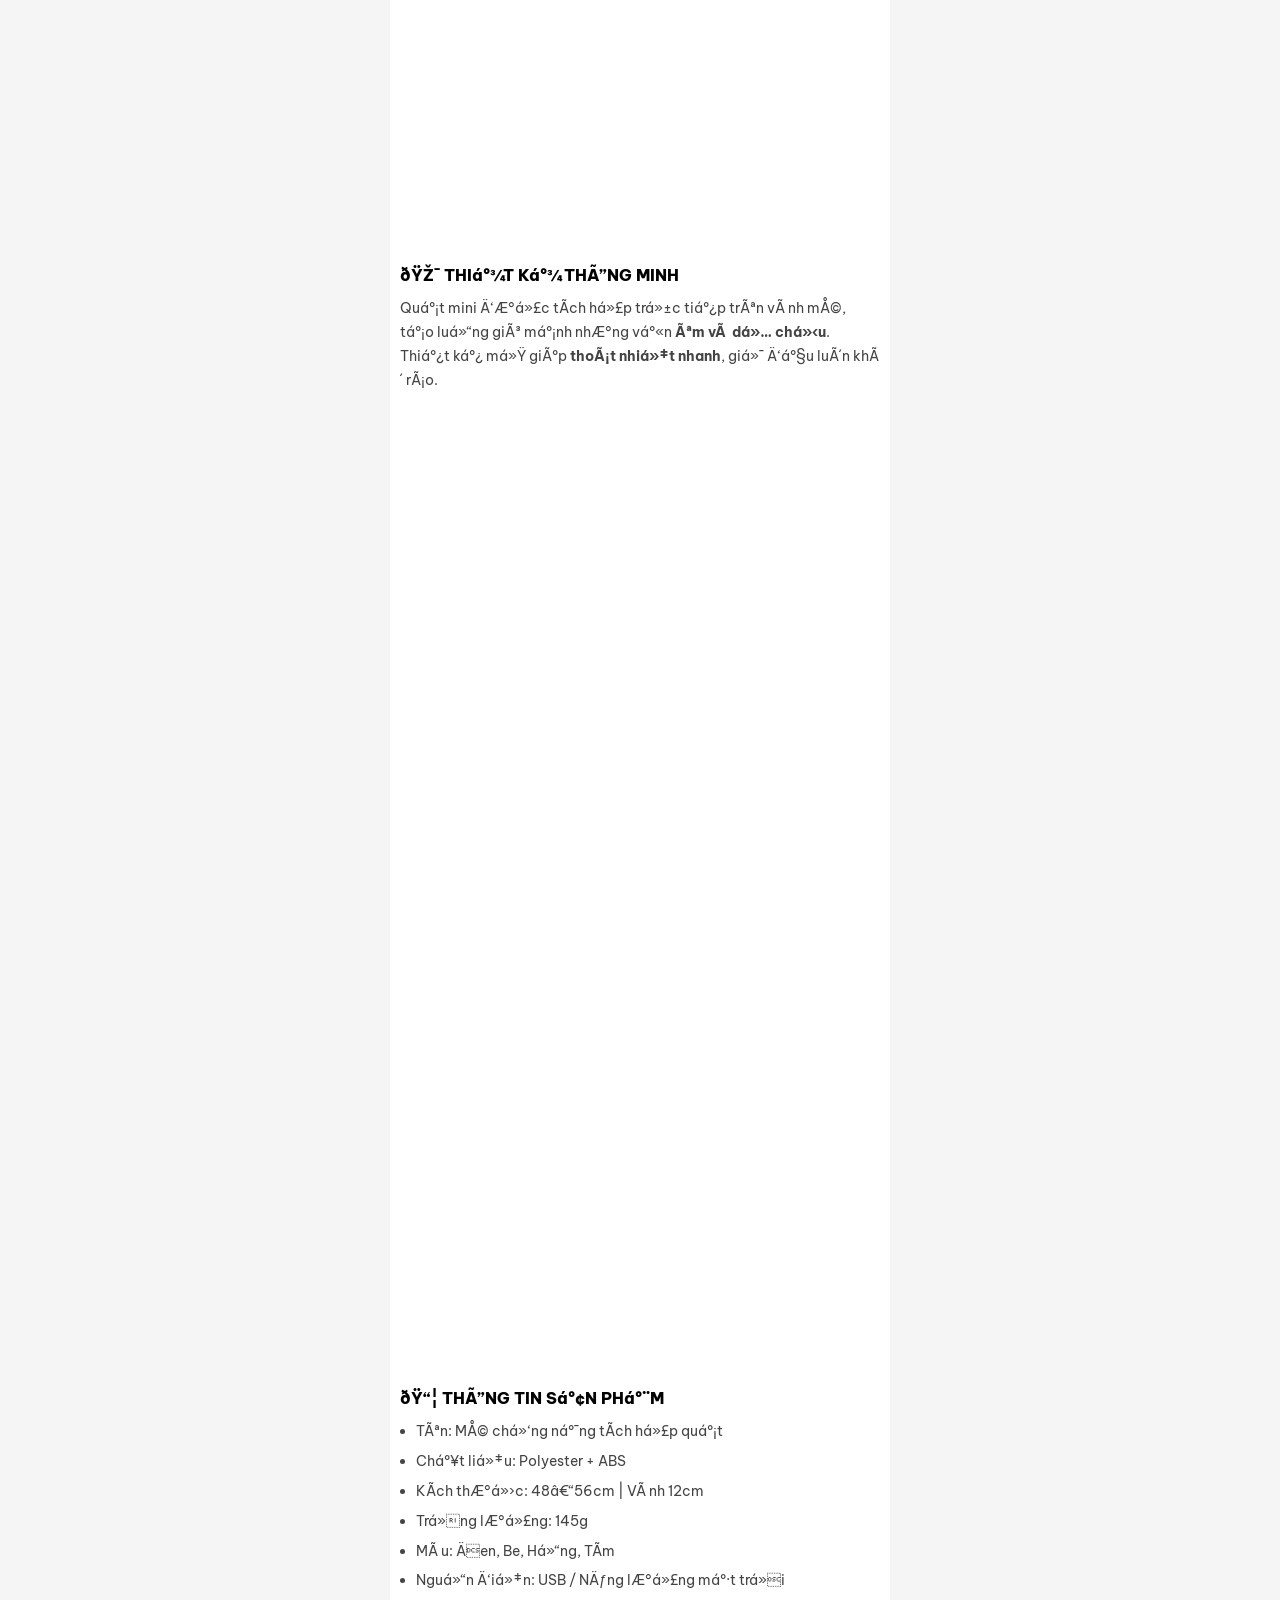
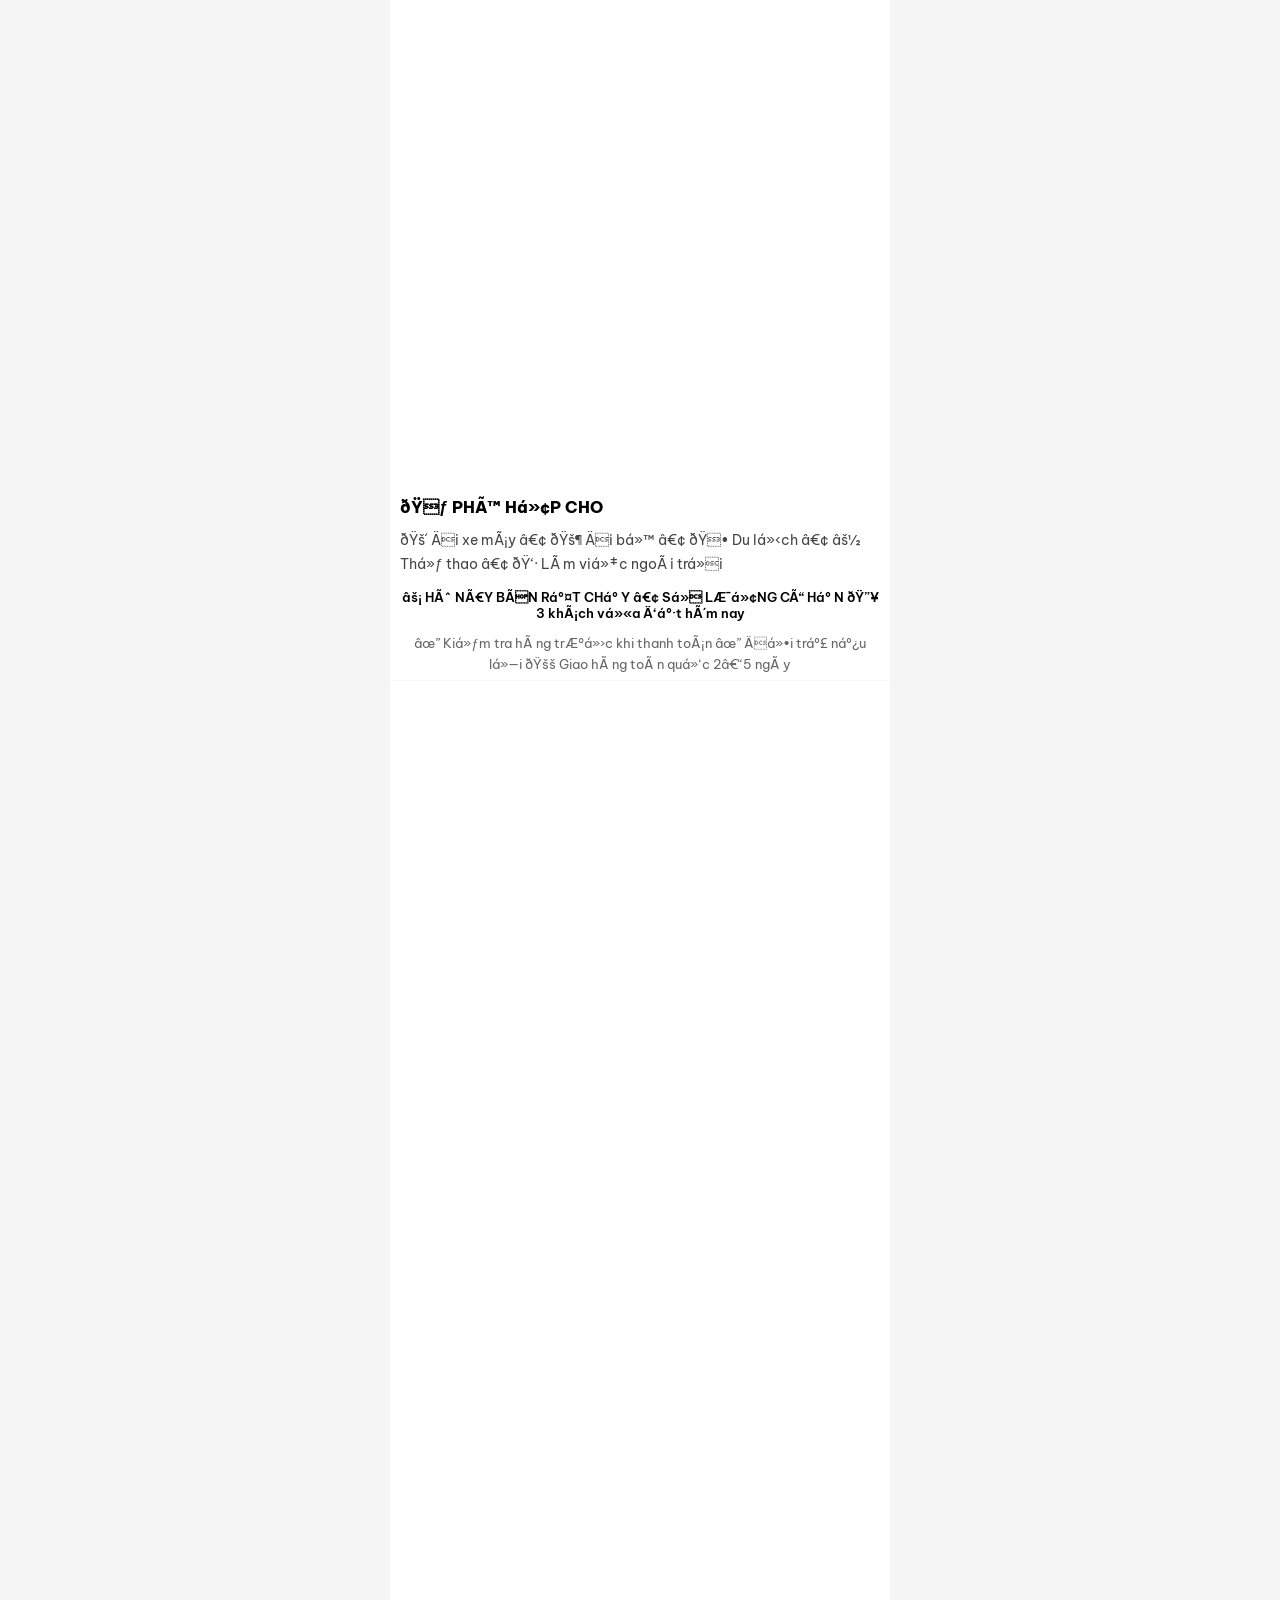
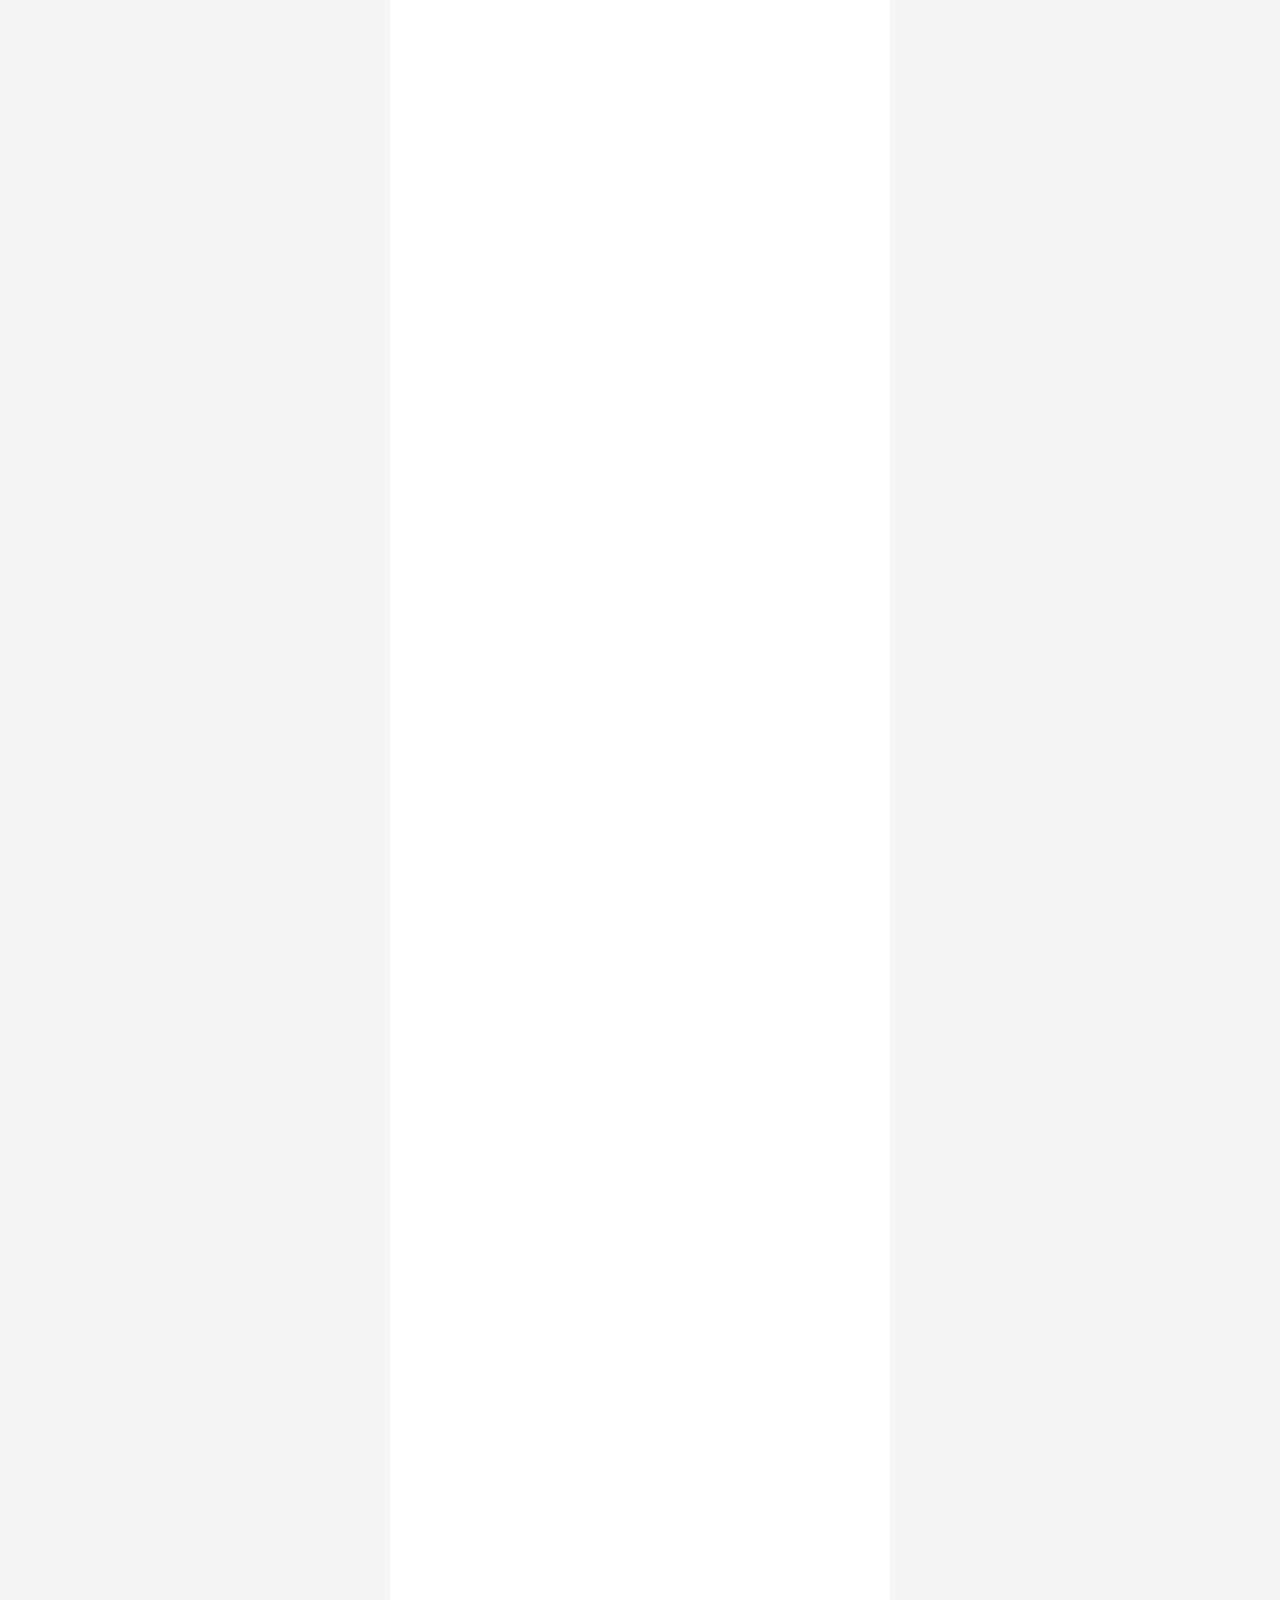
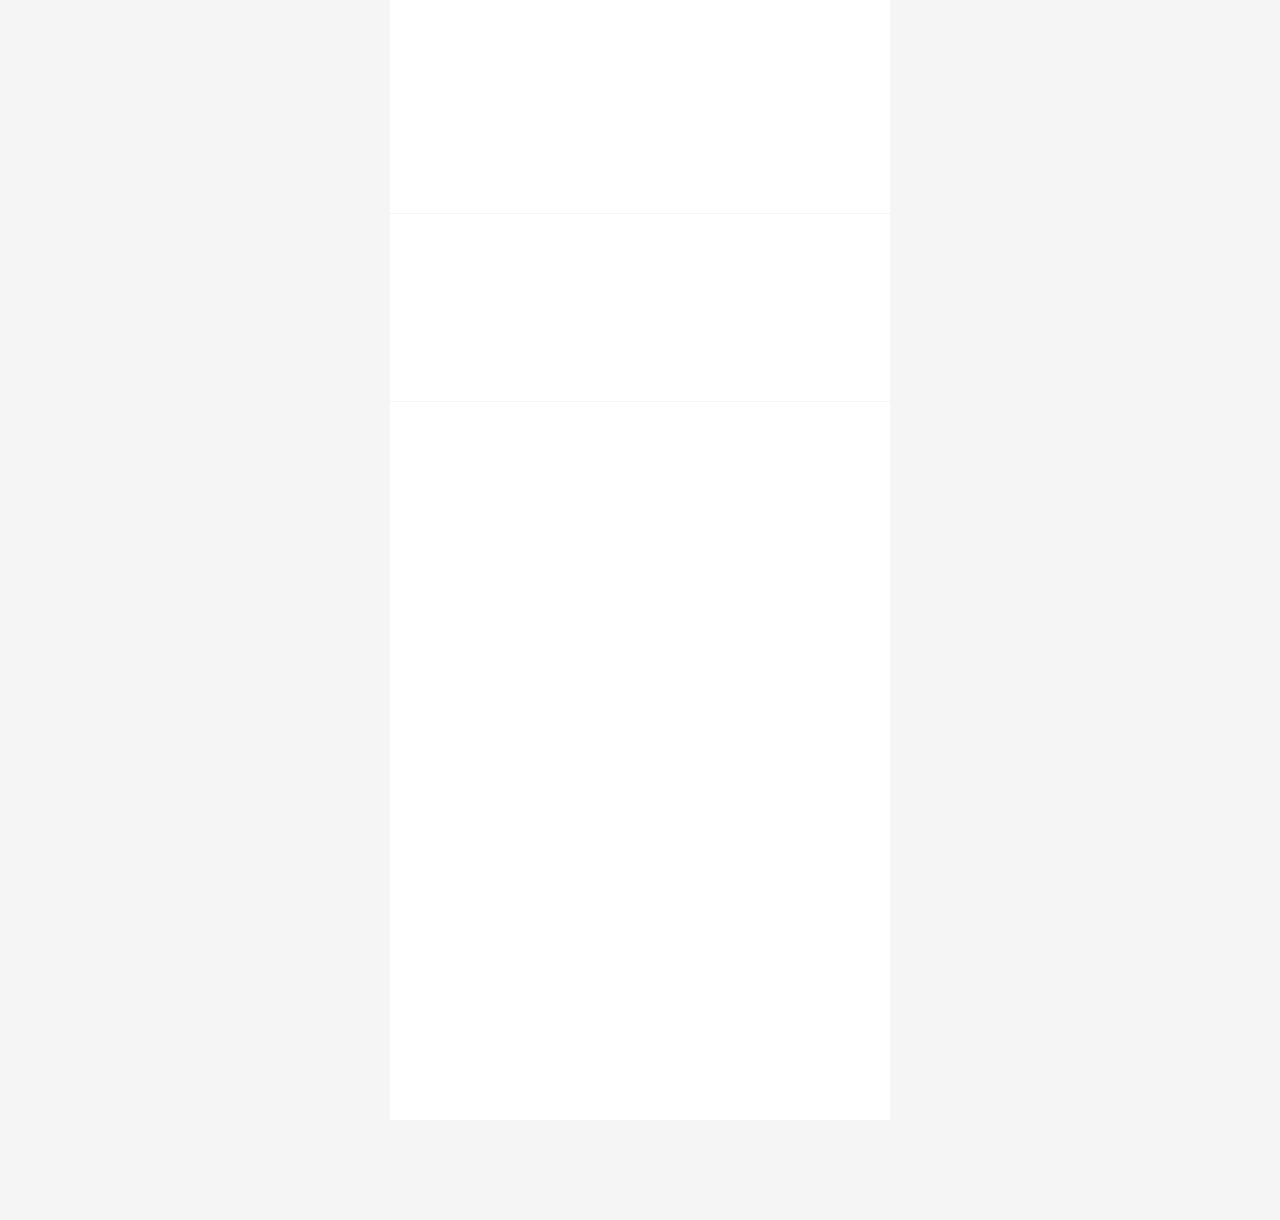
==== commit feef301a: "a" ====
--- a/index.html
+++ b/index.html
@@ -1647,11 +1647,11 @@
 
       <div class="price-row">
         <div class="price">199.000đ</div>
-        <div class="old-price">250.000đ</div>
-        <div class="discount">-50%</div>
+        <div class="old-price">299.000đ</div>
+        <div class="discount">-33%</div>
 
       </div>
-      <div class="sold-inline">Đã bán 12.4k+</div>
+      <div class="sold-inline">Đã bán 1.2k+</div>
 
       <div class="title">
         MŨ CHỐNG NẮNG TÍCH HỢP QUẠT – CHE NẮNG MÁT MẺ, KHÔNG LO NẮNG NÓNG
@@ -1808,7 +1808,7 @@
 
         <div class="urgency-box">
           ⚡ HÈ NÀY BÁN RẤT CHẠY • SỐ LƯỢNG CÓ HẠN
-          🔥 17 người vừa đặt trong 10 phút qua
+          🔥 3 khách vừa đặt hôm nay
         </div>
 
         <div class="buy-trust">
@@ -1846,7 +1846,7 @@
 
         <div class="shop-stat">
           <span class="shop-stat-label">Đánh Giá</span>
-          <span class="shop-stat-value">4,9k</span>
+          <span class="shop-stat-value">1,1k</span>
         </div>
 
         <div class="shop-stat">
@@ -1866,7 +1866,7 @@
 
         <div class="shop-stat">
           <span class="shop-stat-label">Người Theo Dõi</span>
-          <span class="shop-stat-value">52,3k</span>
+          <span class="shop-stat-value">2,3k</span>
         </div>
 
         <div class="shop-stat">
@@ -2024,9 +2024,9 @@
 
               <span class="cart-price" id="cartPrice">0đ</span>
 
-              <span class="cart-old-price" id="cartOldPrice">250.000đ</span>
-
-              <span class="cart-discount">-50%</span>
+              <span class="cart-old-price" id="cartOldPrice">299.000đ</span>
+
+              <span class="cart-discount">-33%</span>
 
             </div>
           </div>
@@ -2053,8 +2053,8 @@
               <span id="grandTotal">0đ</span>
             </div>
             <div class="urgency-box">
-              ⚡ Chỉ còn 37 sản phẩm trong kho
-              🔥 12 người vừa đặt trong 10 phút qua
+              ⚡ Hàng đang bán chạy mùa hè này
+              🔥 Có đơn hàng mới trong hôm nay
             </div>
           </div>
         </div>
@@ -2099,7 +2099,7 @@
 
   </div>
   <div class="bottom-bar">
-    <button class="btn-buy pulse" id="buyNow">🔥 ĐẶT MUA NGAY - Nhận Hàng Trong 2-3 Ngày</button>
+    <button class="btn-buy pulse" id="buyNow">⚡ ĐẶT NGAY - KIỂM HÀNG TRƯỚC KHI THANH TOÁN</button>
 
   </div>
 
@@ -2755,7 +2755,7 @@
     }
 
     // chạy 15 phút
-    startCountdown(15 * 60);
+    startCountdown(60 * 60);
     document.getElementById("submitOrder").onclick = () => {
       const nameEl = $("fullName");
       const phoneEl = $("phone");
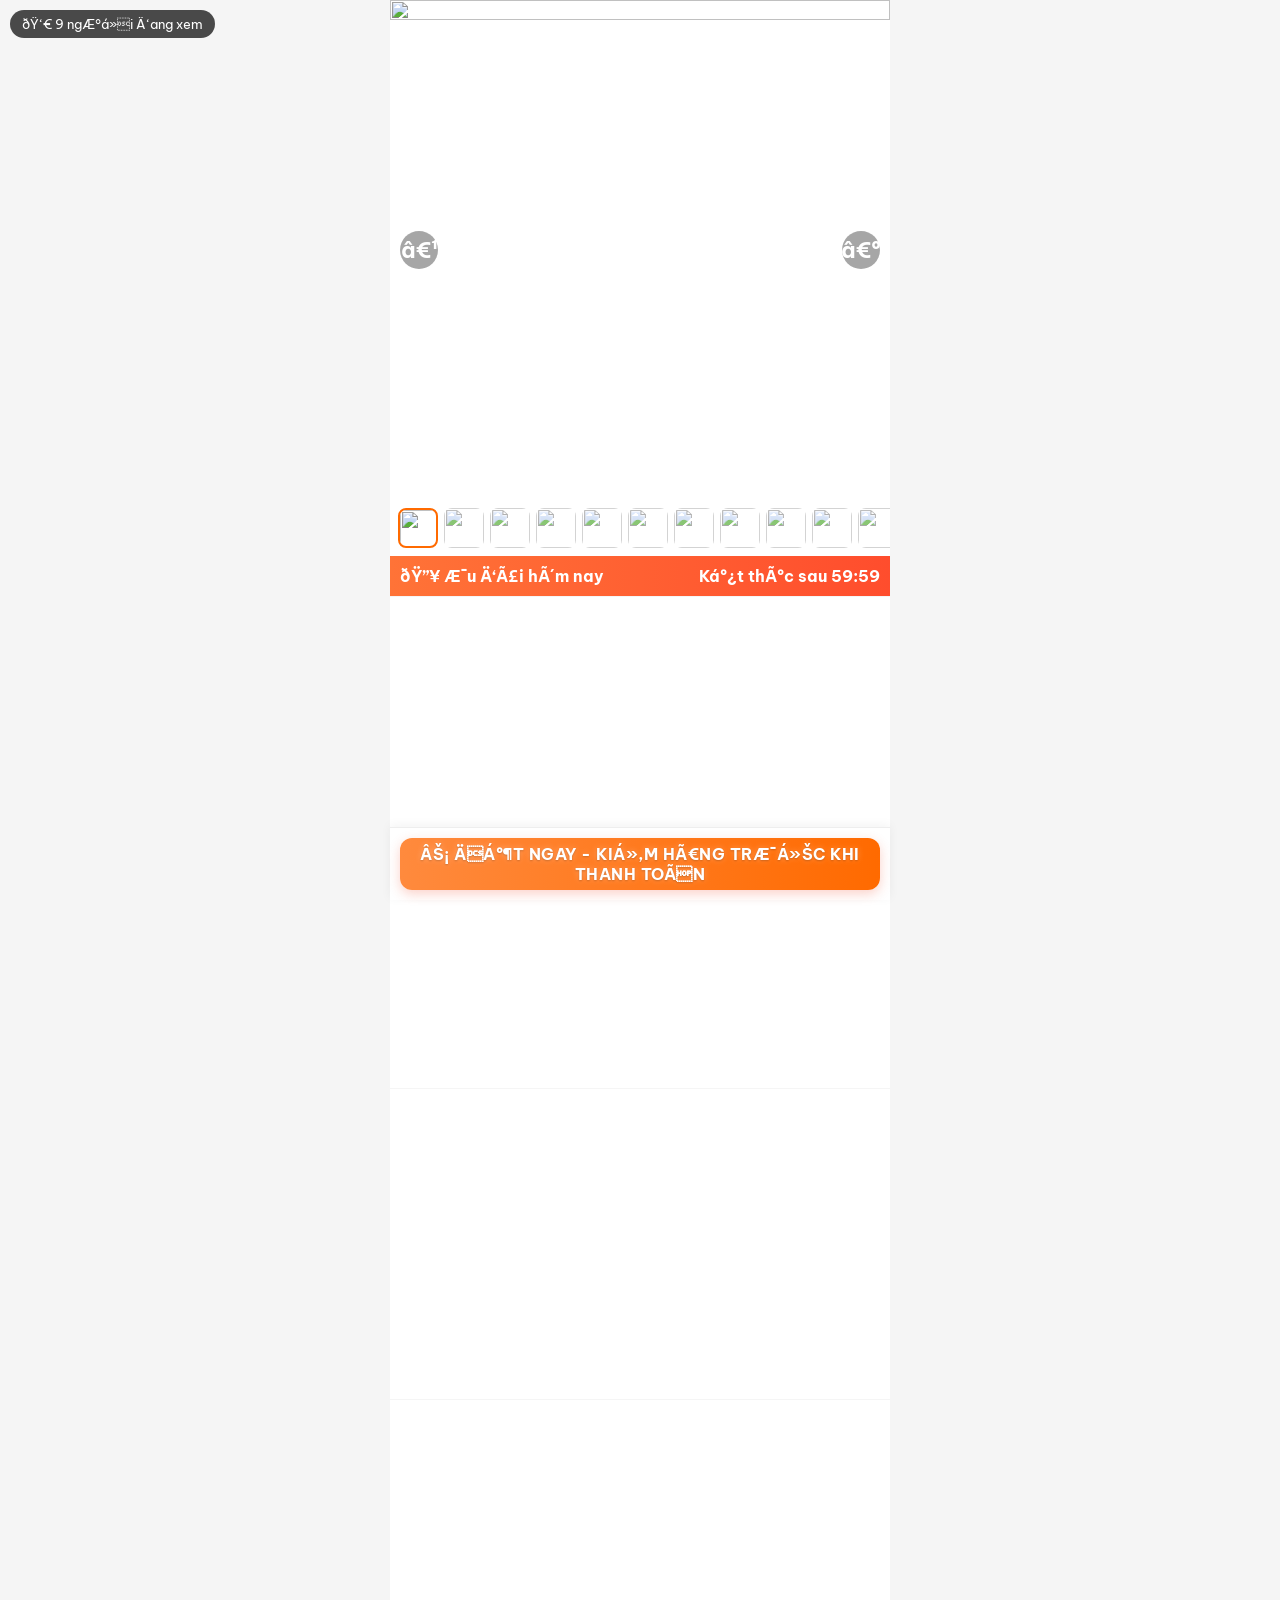
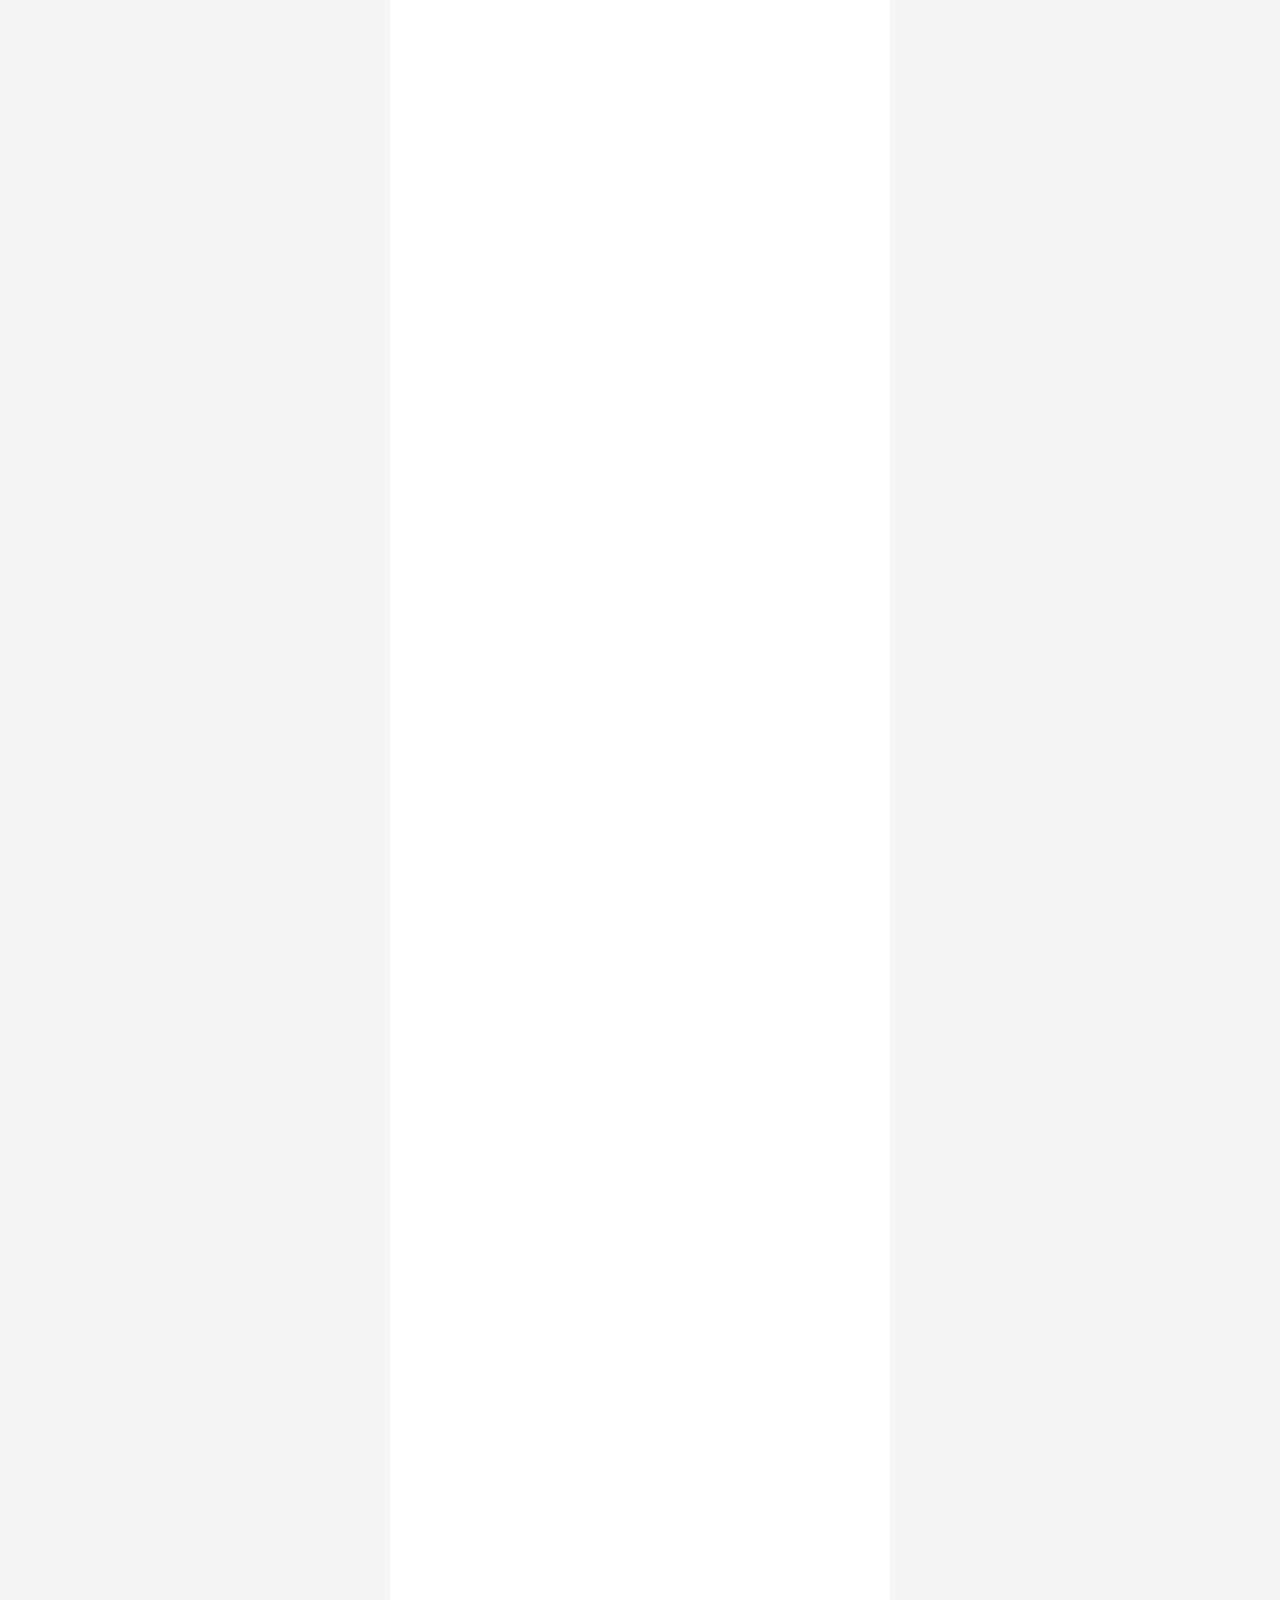
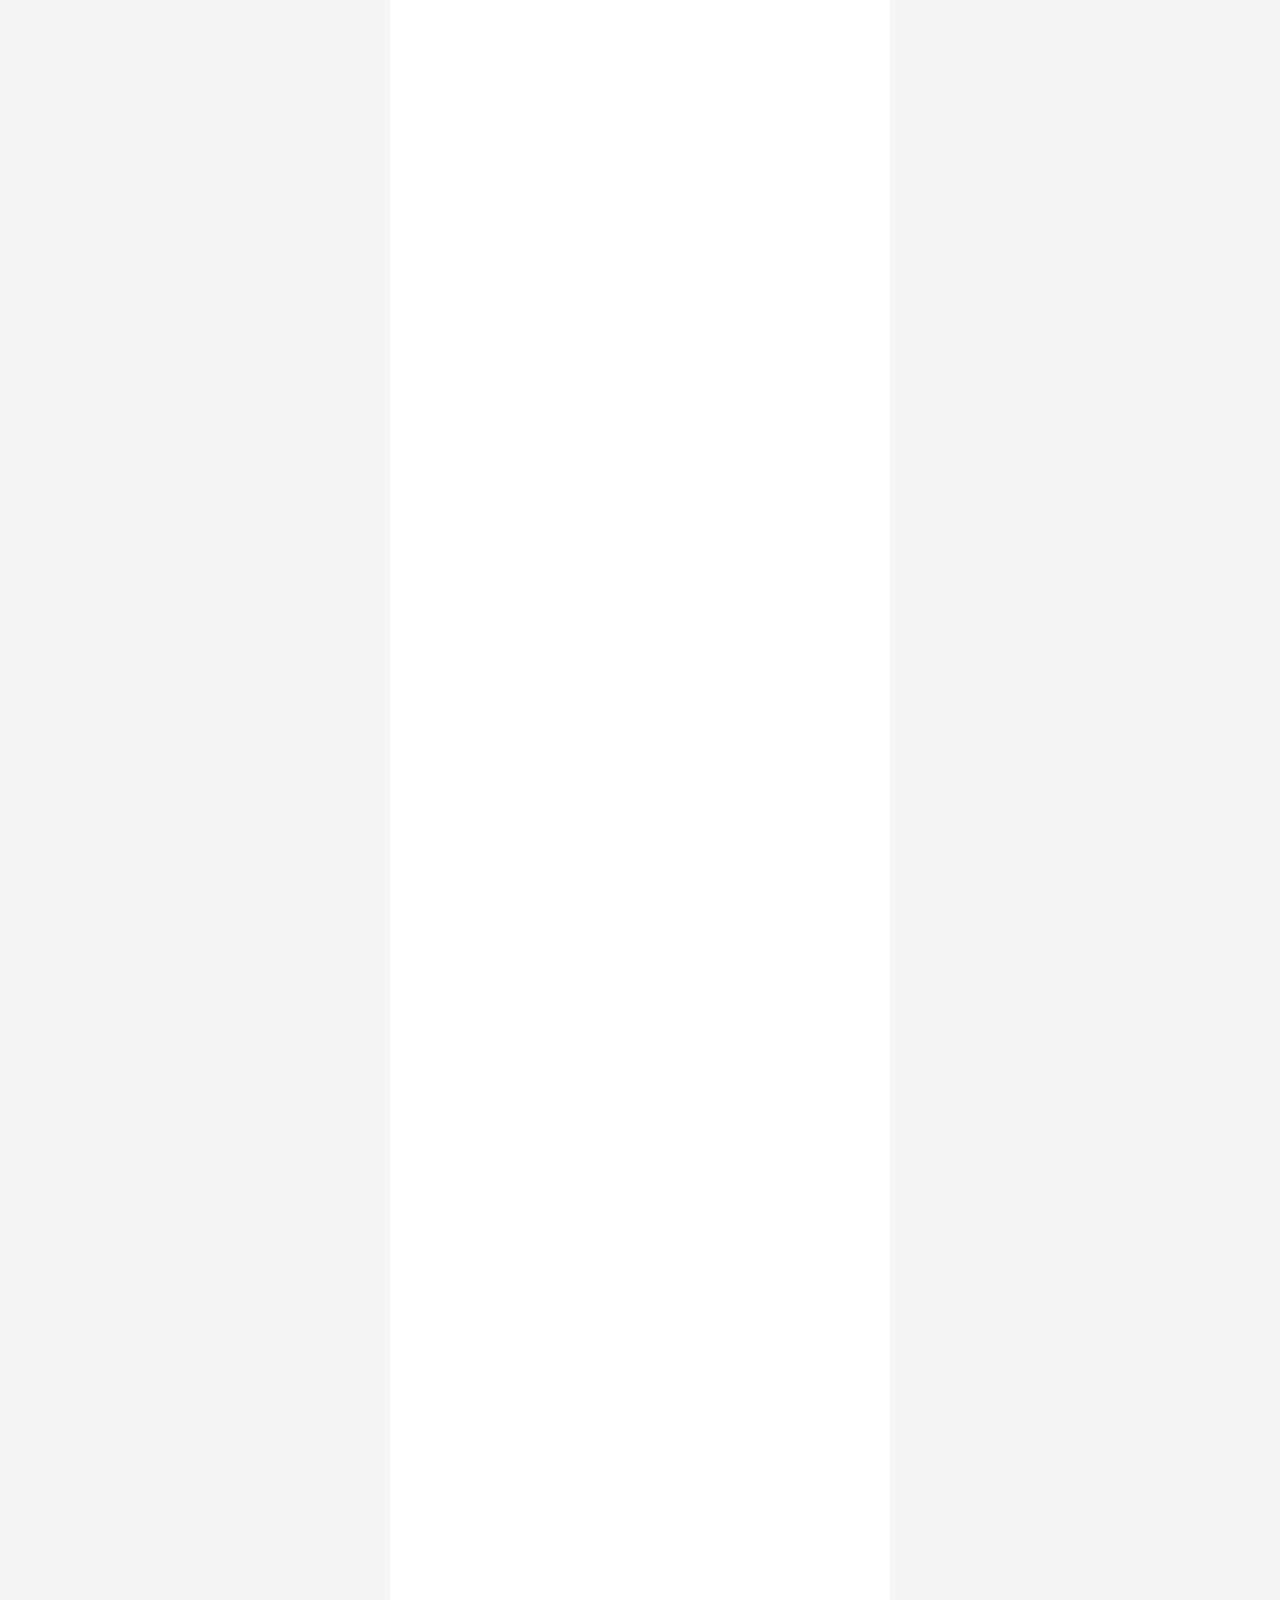
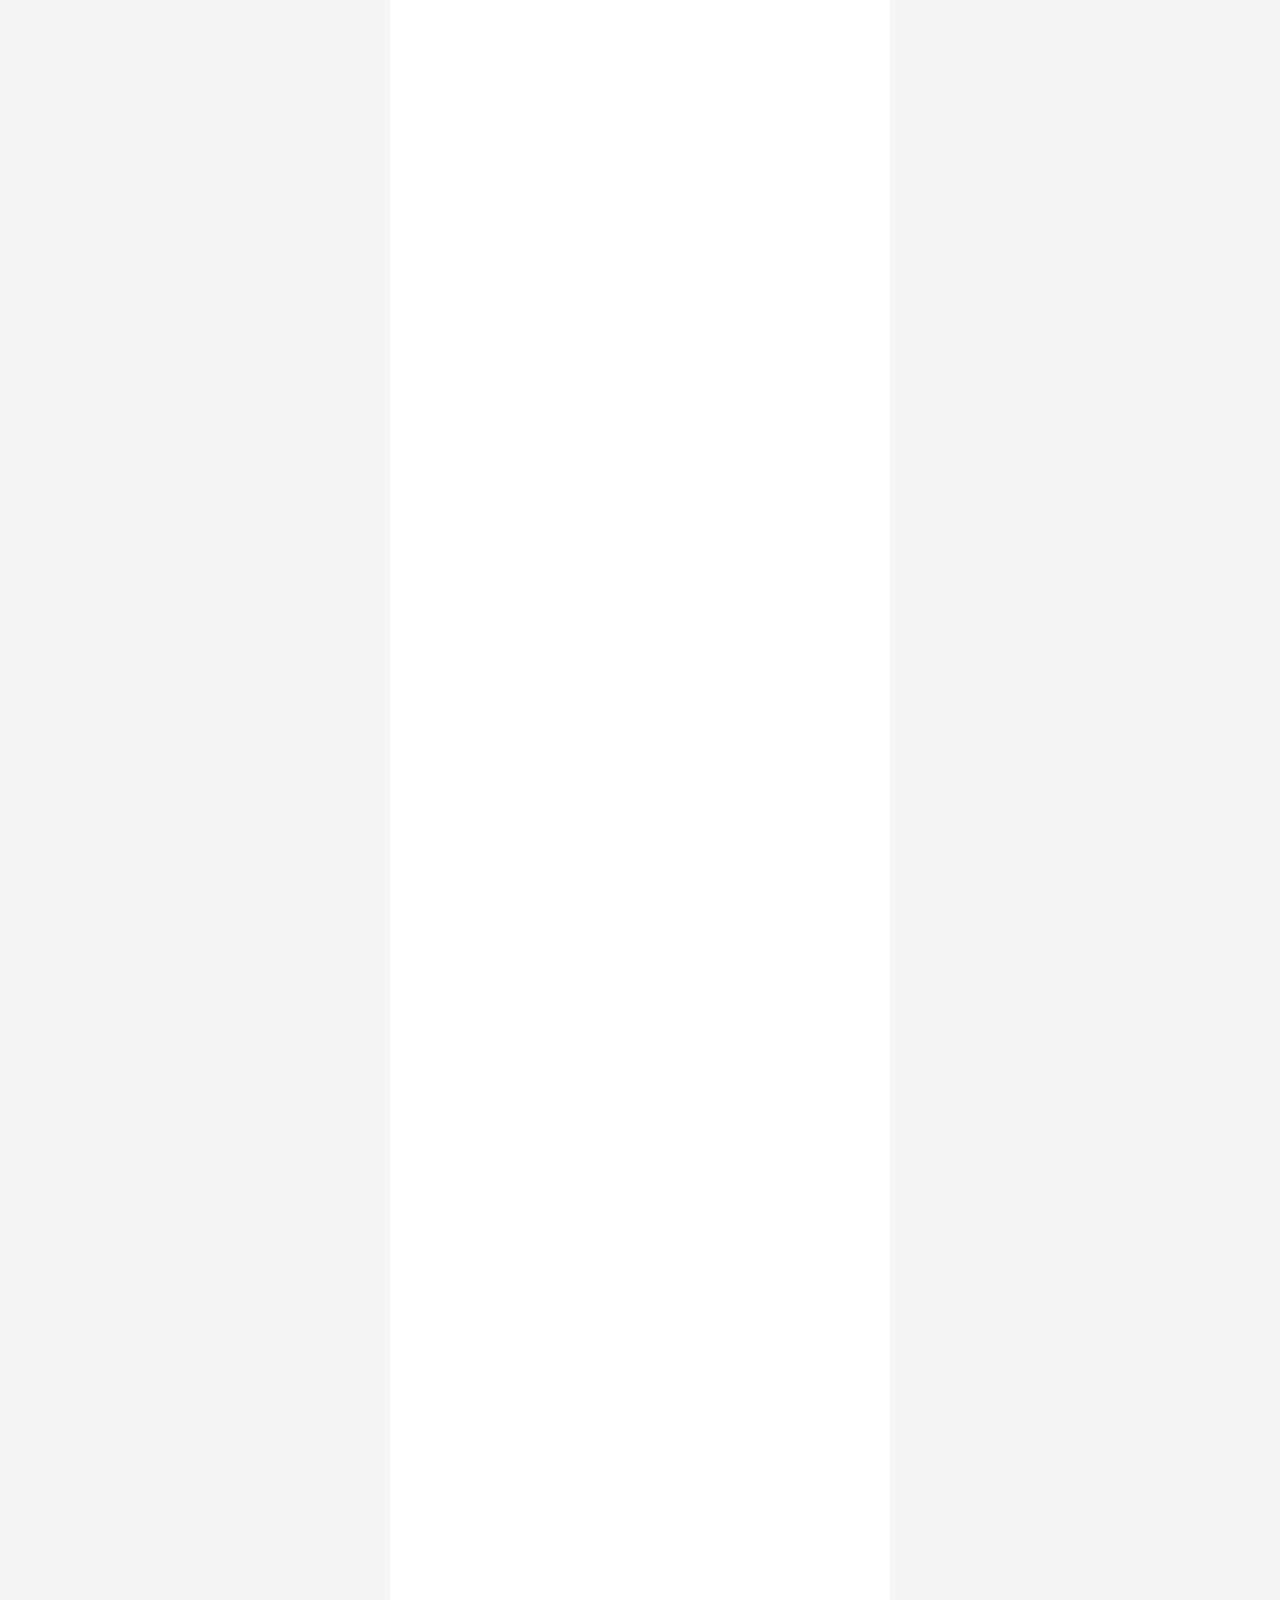
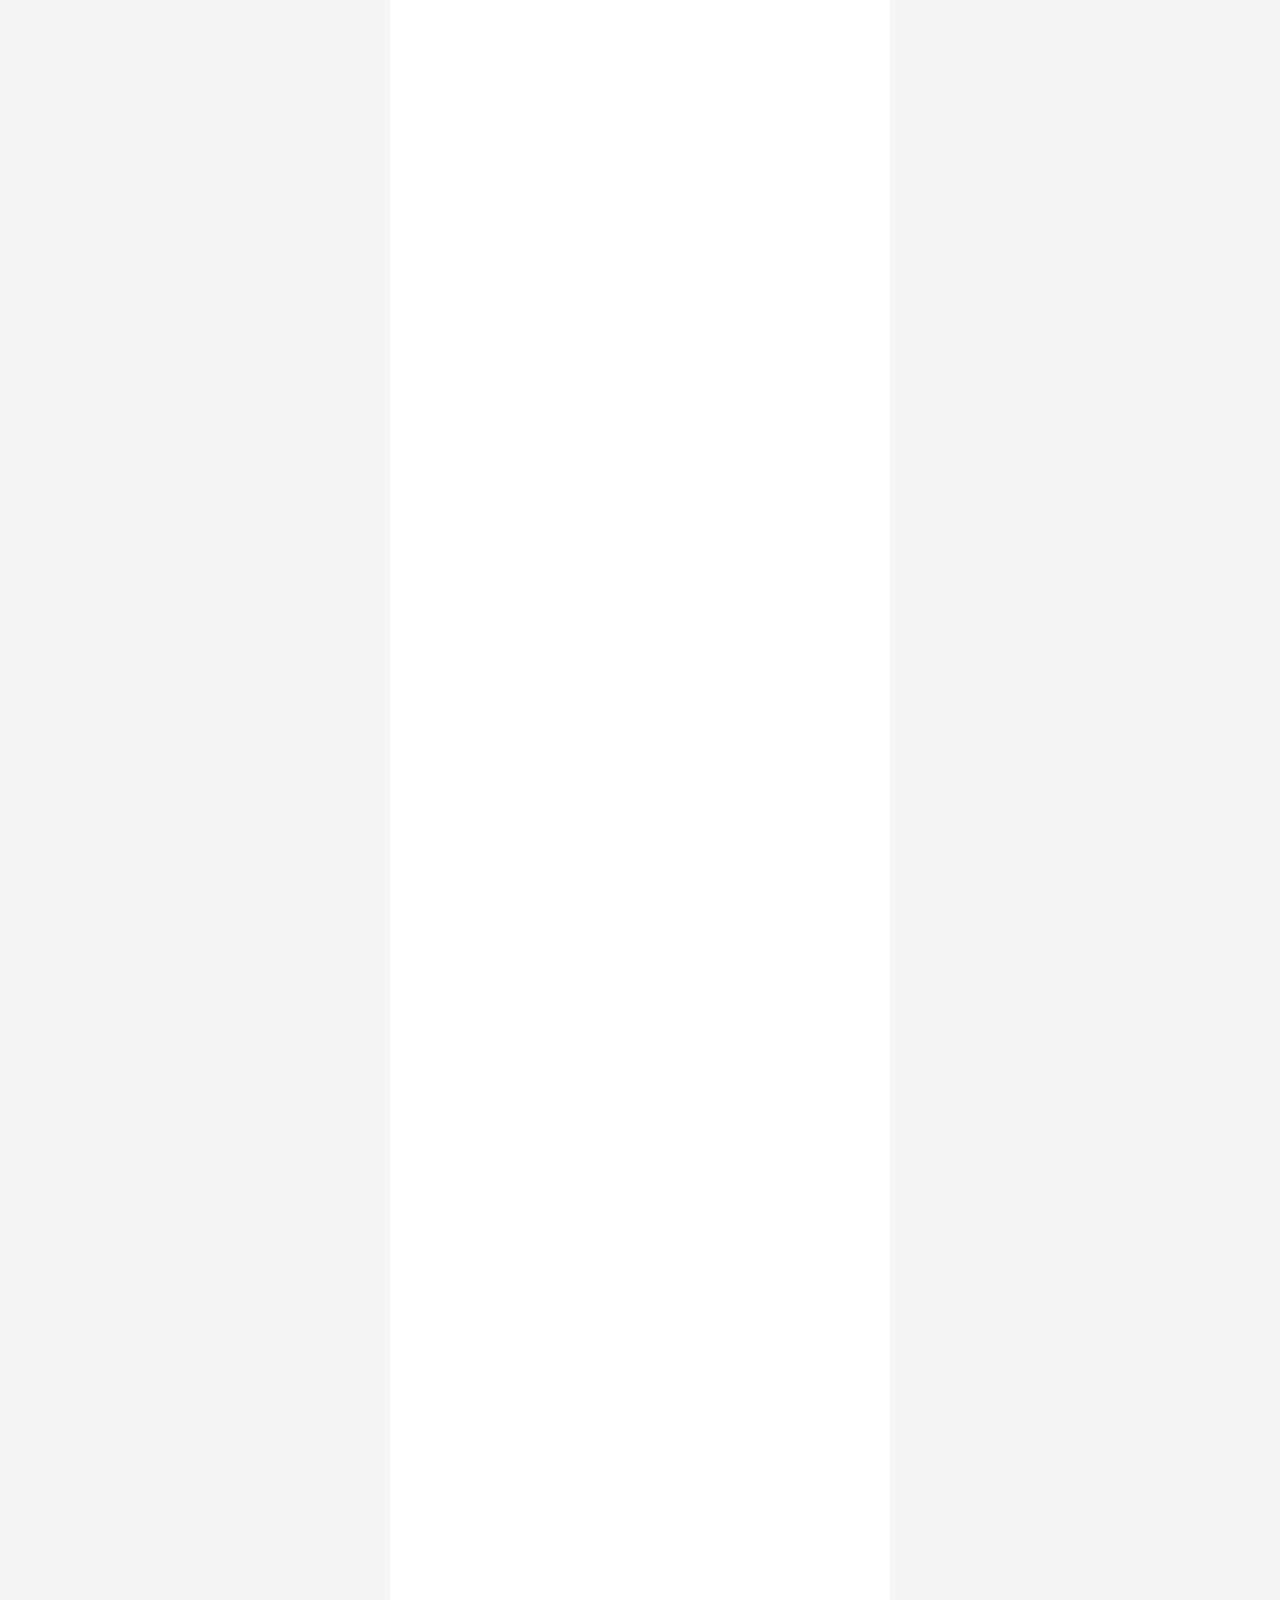
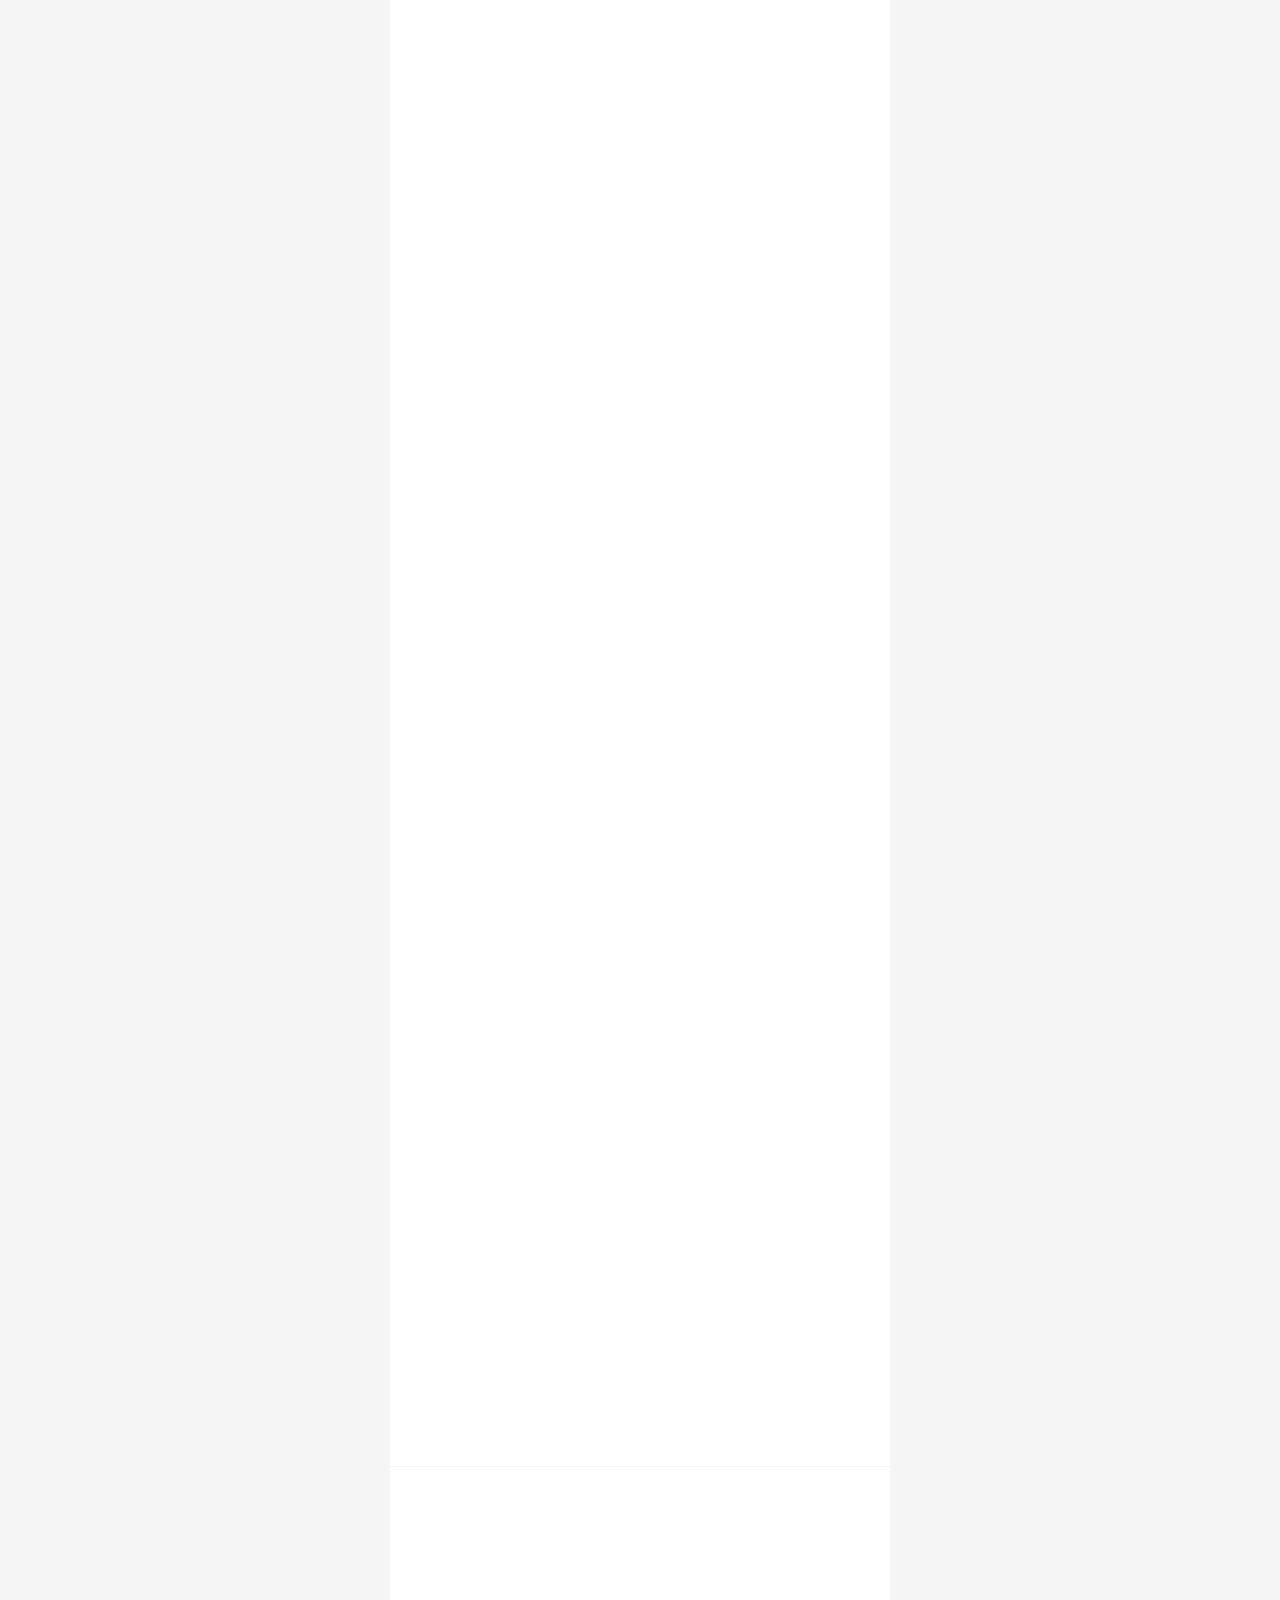
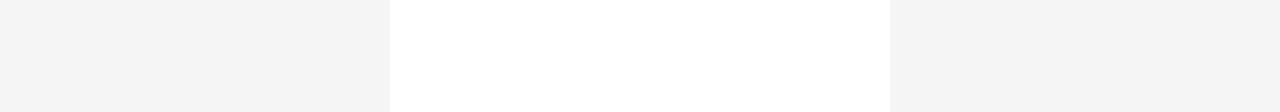
==== commit 3d28f2db: "a" ====
--- a/index.html
+++ b/index.html
@@ -1722,7 +1722,7 @@
 
       <div class="desc-box">
         <div class="section-title">🔥 TRỜI NẮNG KHÓ CHỊU? GIẢI PHÁP 2 TRONG 1!</div>
-
+        <img class="desc-img" loading="lazy" decoding="async" width="800" height="800" src="https://res.cloudinary.com/dixjbykgy/image/upload/w_800,c_limit,q_auto,f_auto/v1778944884/z7833442550295_9105902935e59bc0c739ef5ca7cd177e_c4pcox.jpg" alt="">
         <p class="desc-text">
           Bạn mệt mỏi vì <b>nắng nóng, đổ mồ hôi, bí bách khi ra ngoài?</b><br>
           Chiếc <b>MŨ CHỐNG NẮNG TÍCH HỢP QUẠT</b> sẽ giúp bạn <b>mát ngay lập tức chỉ sau vài giây</b>.
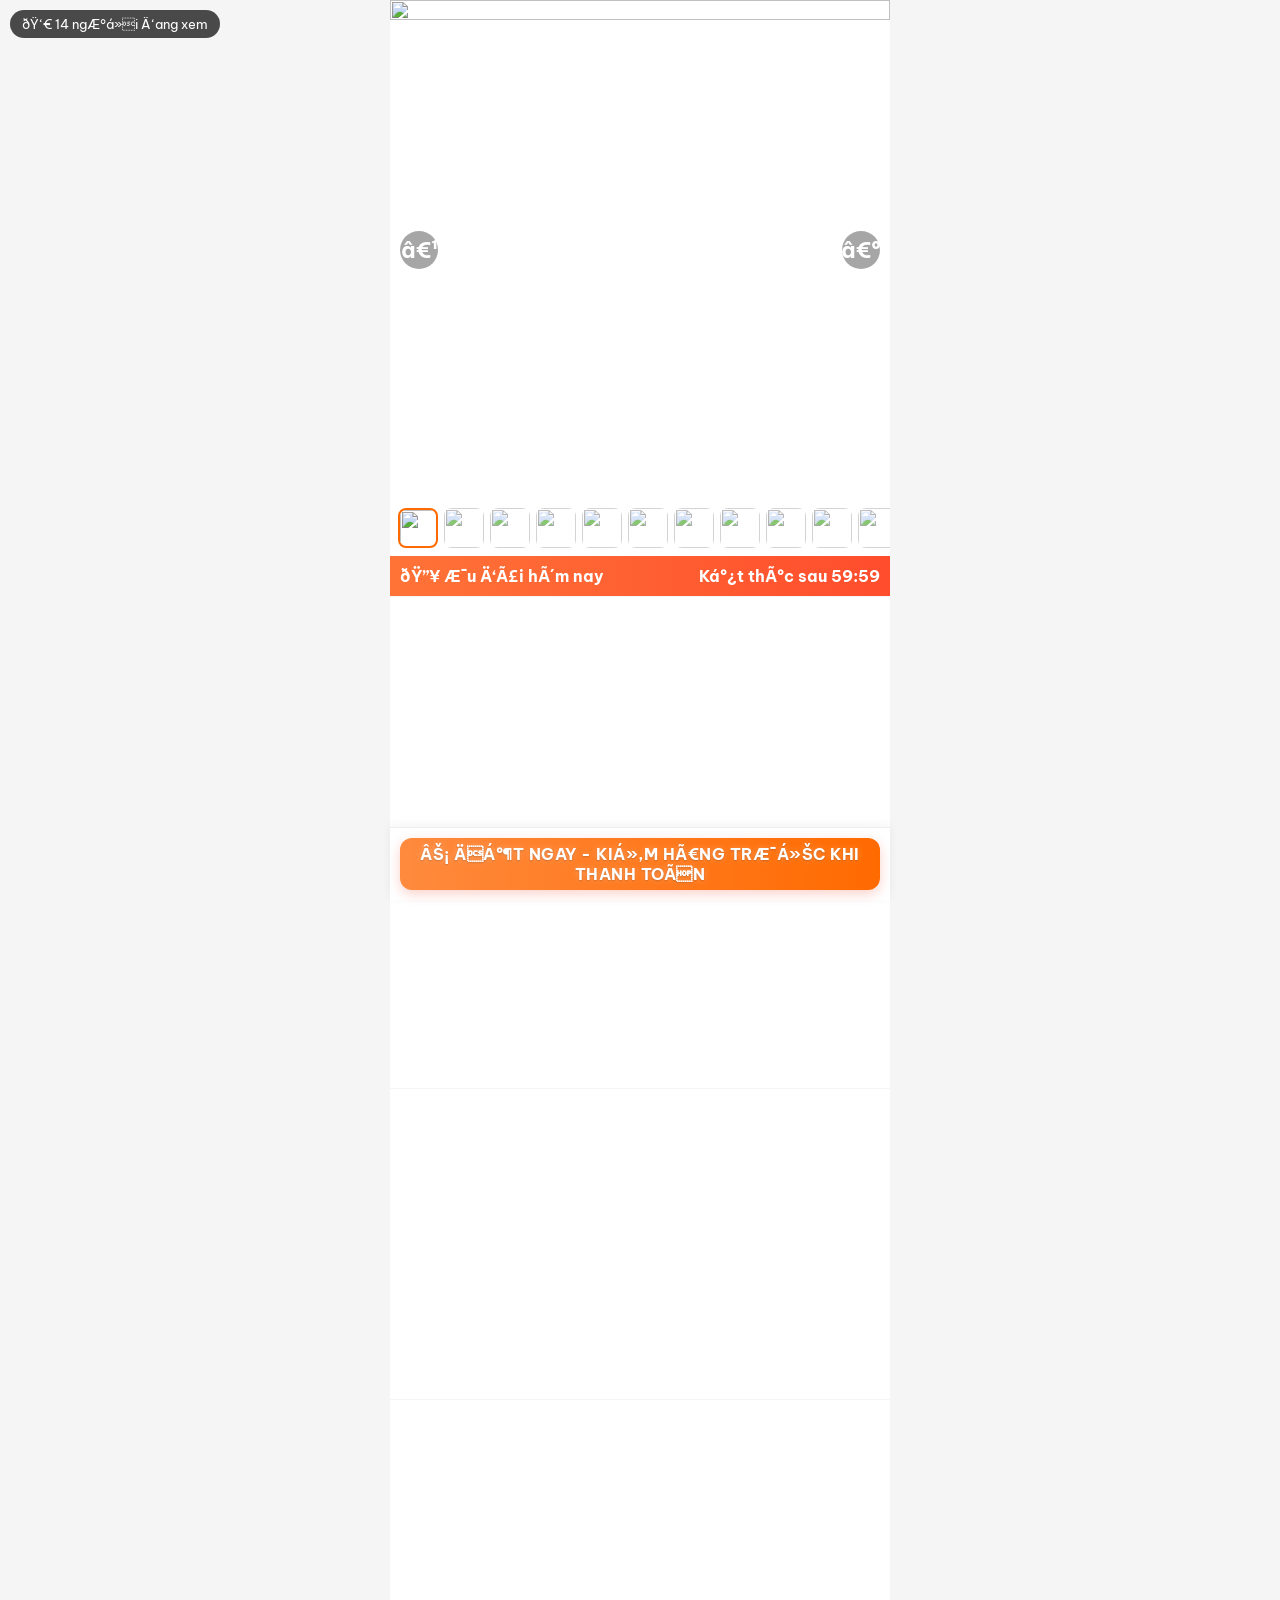
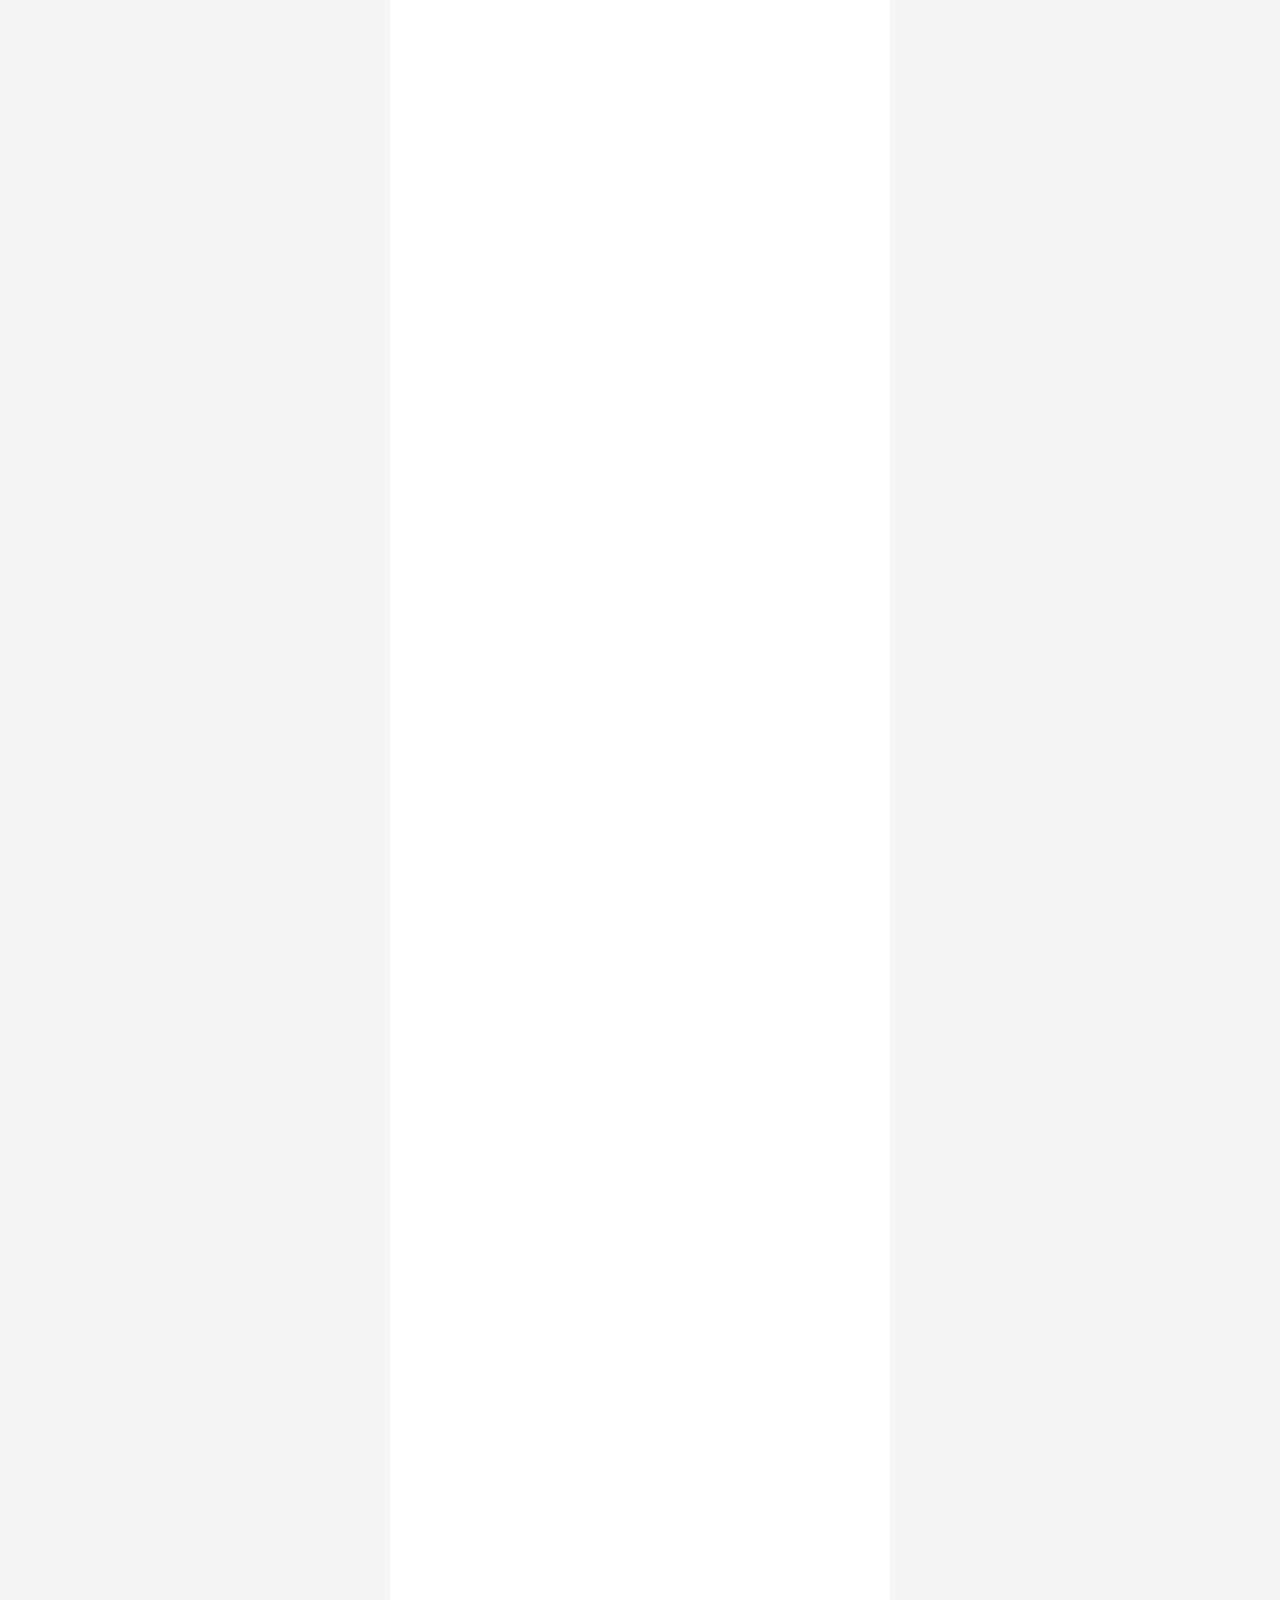
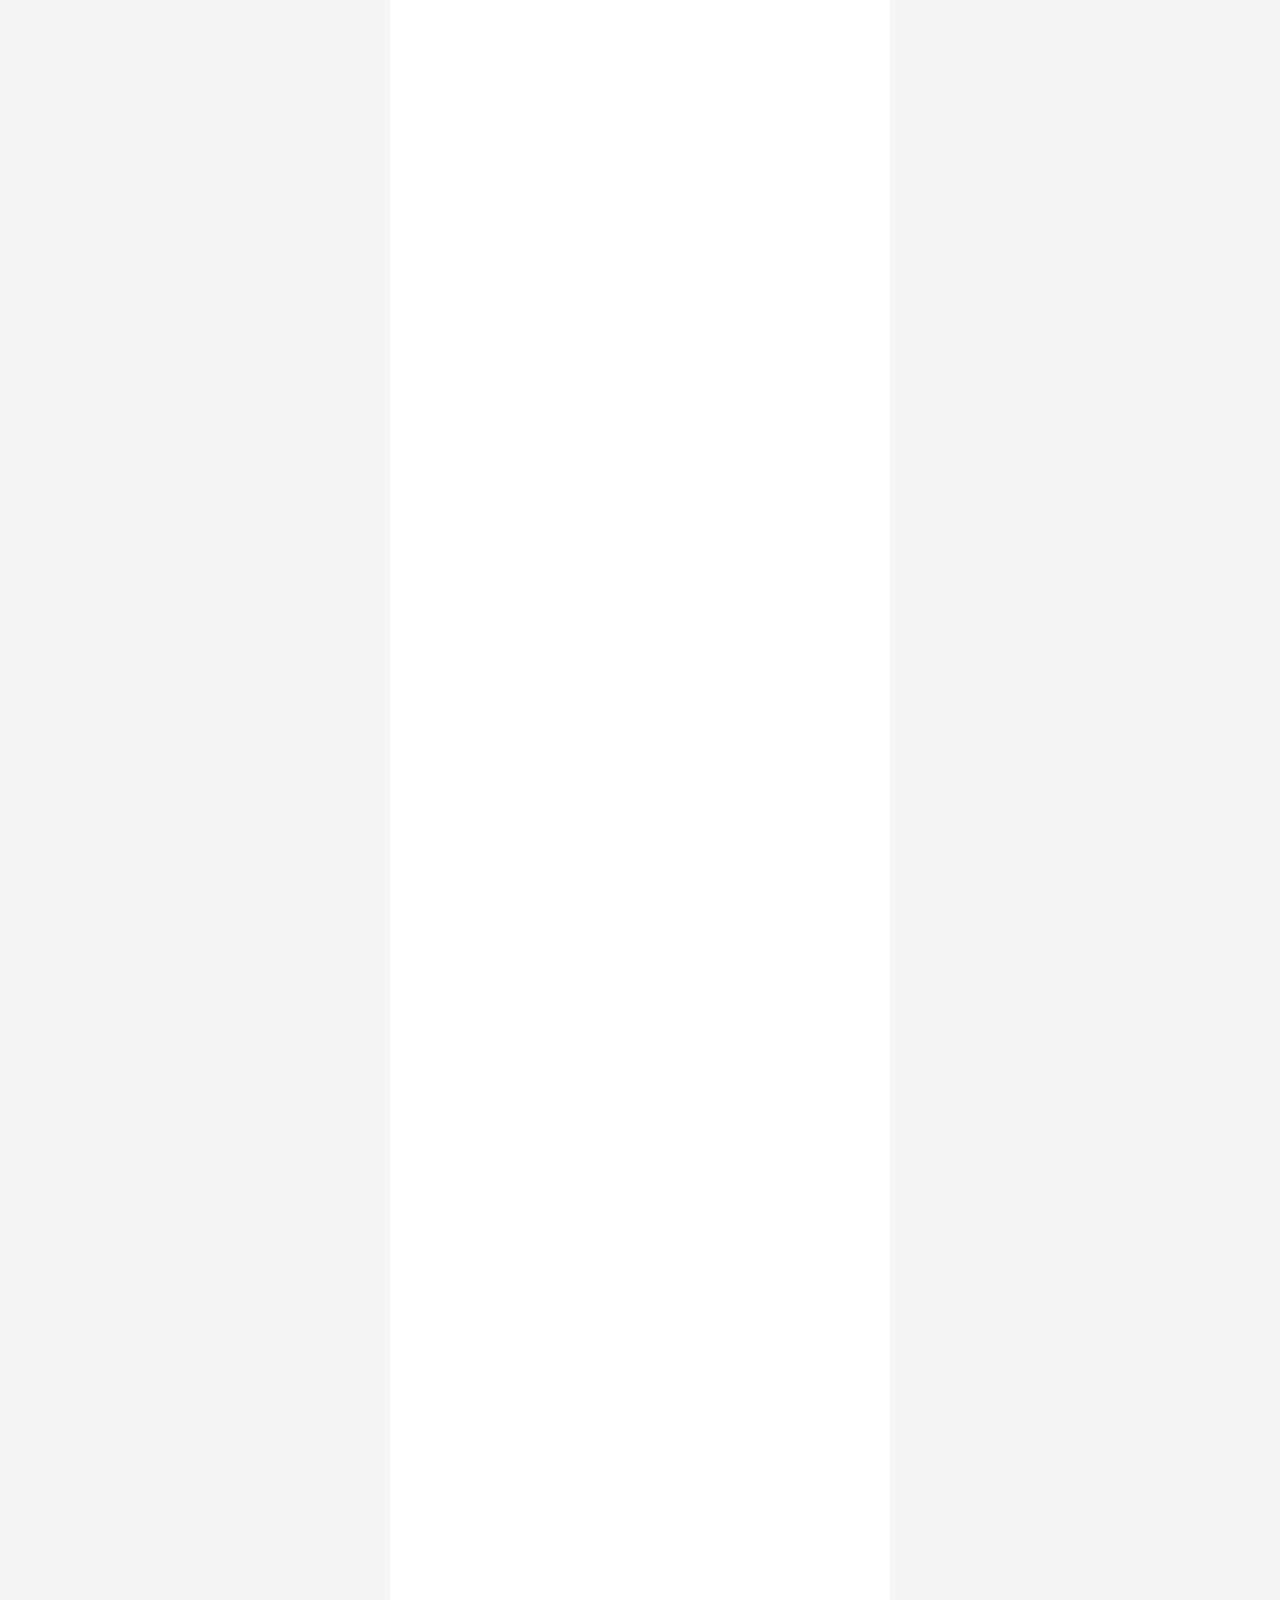
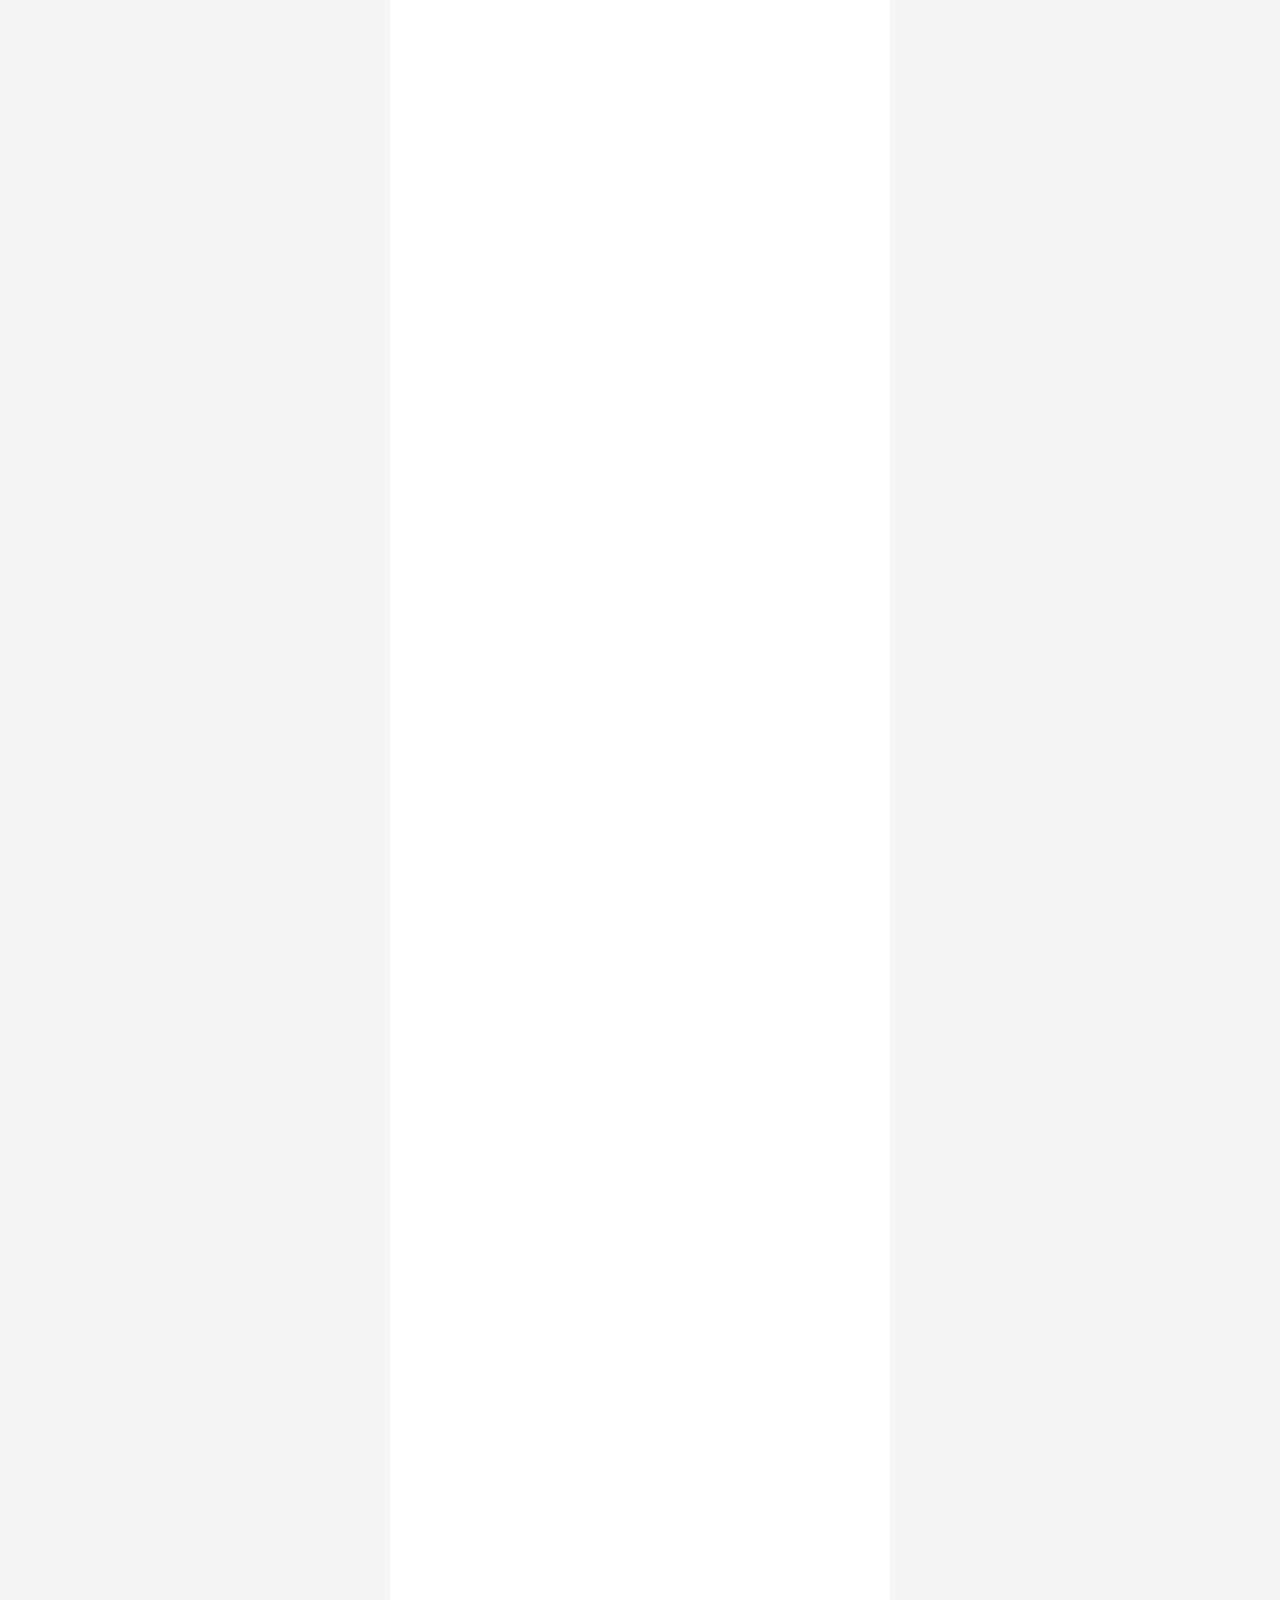
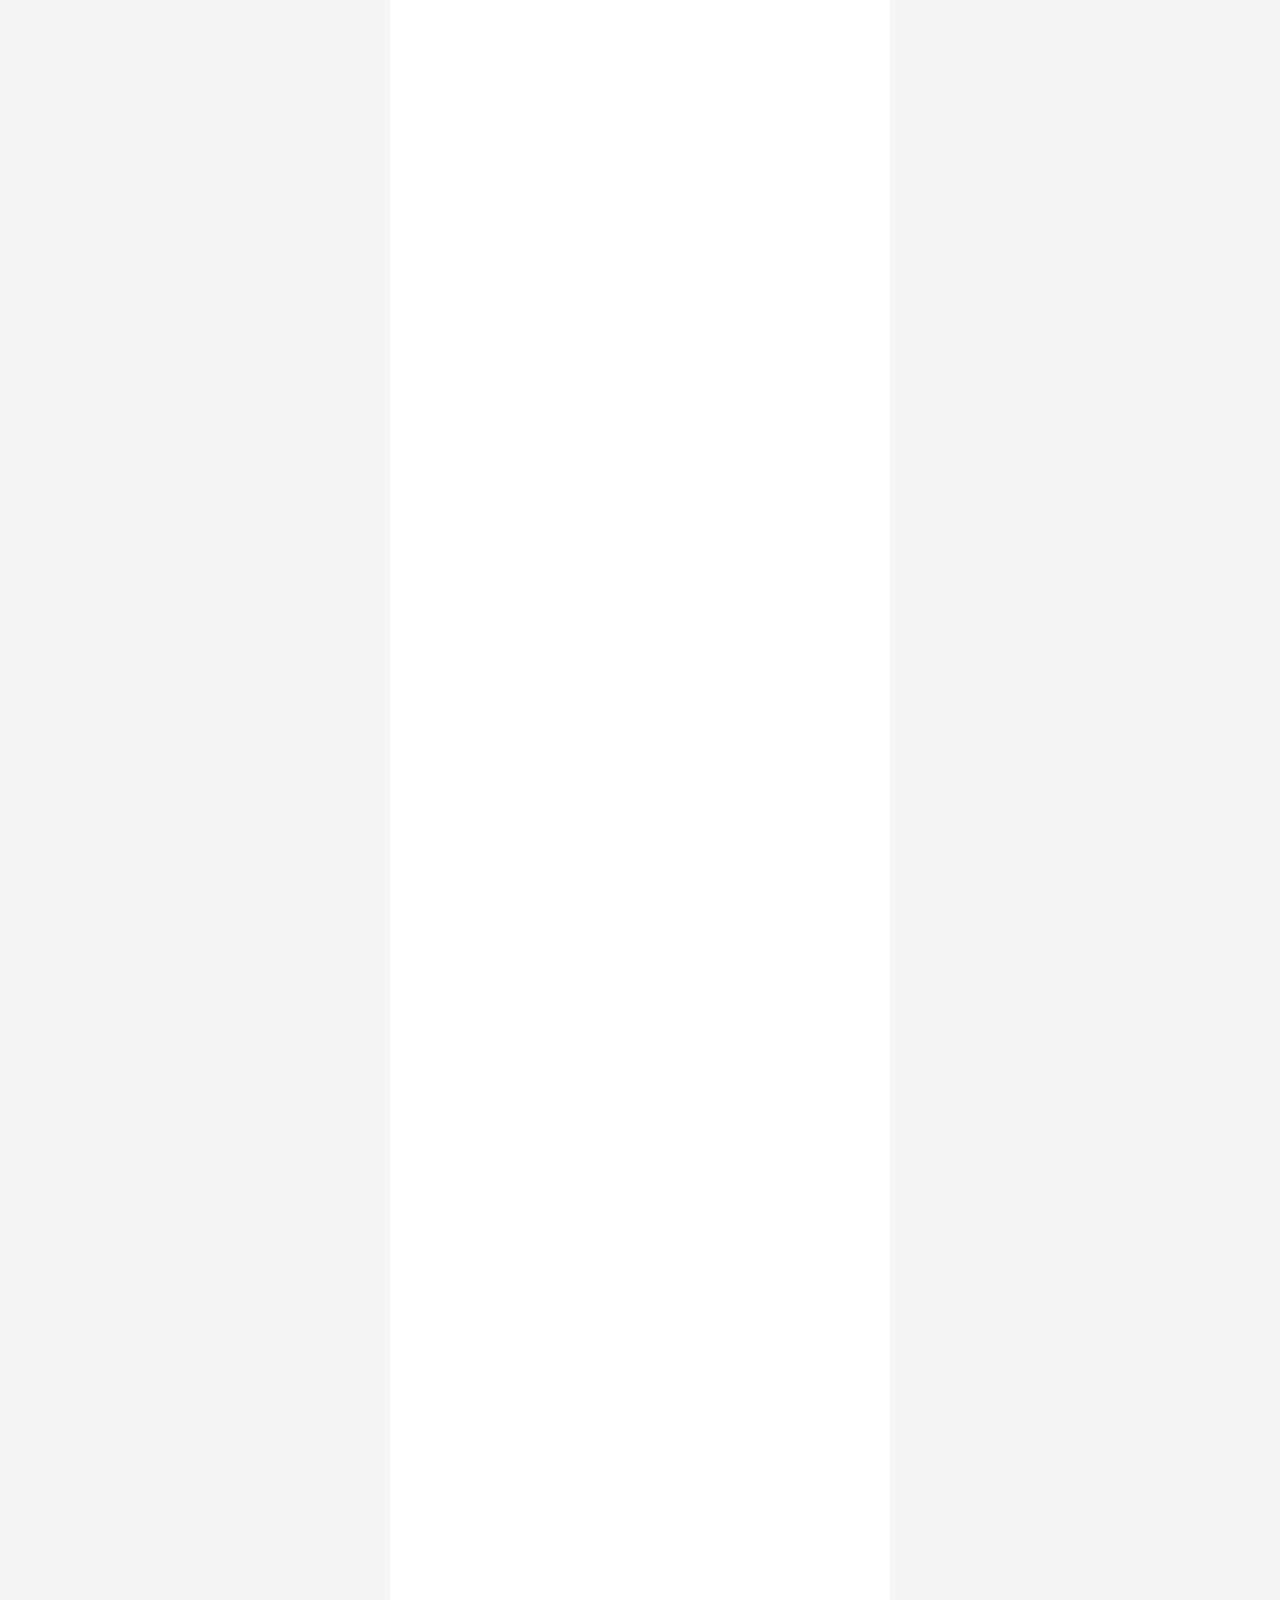
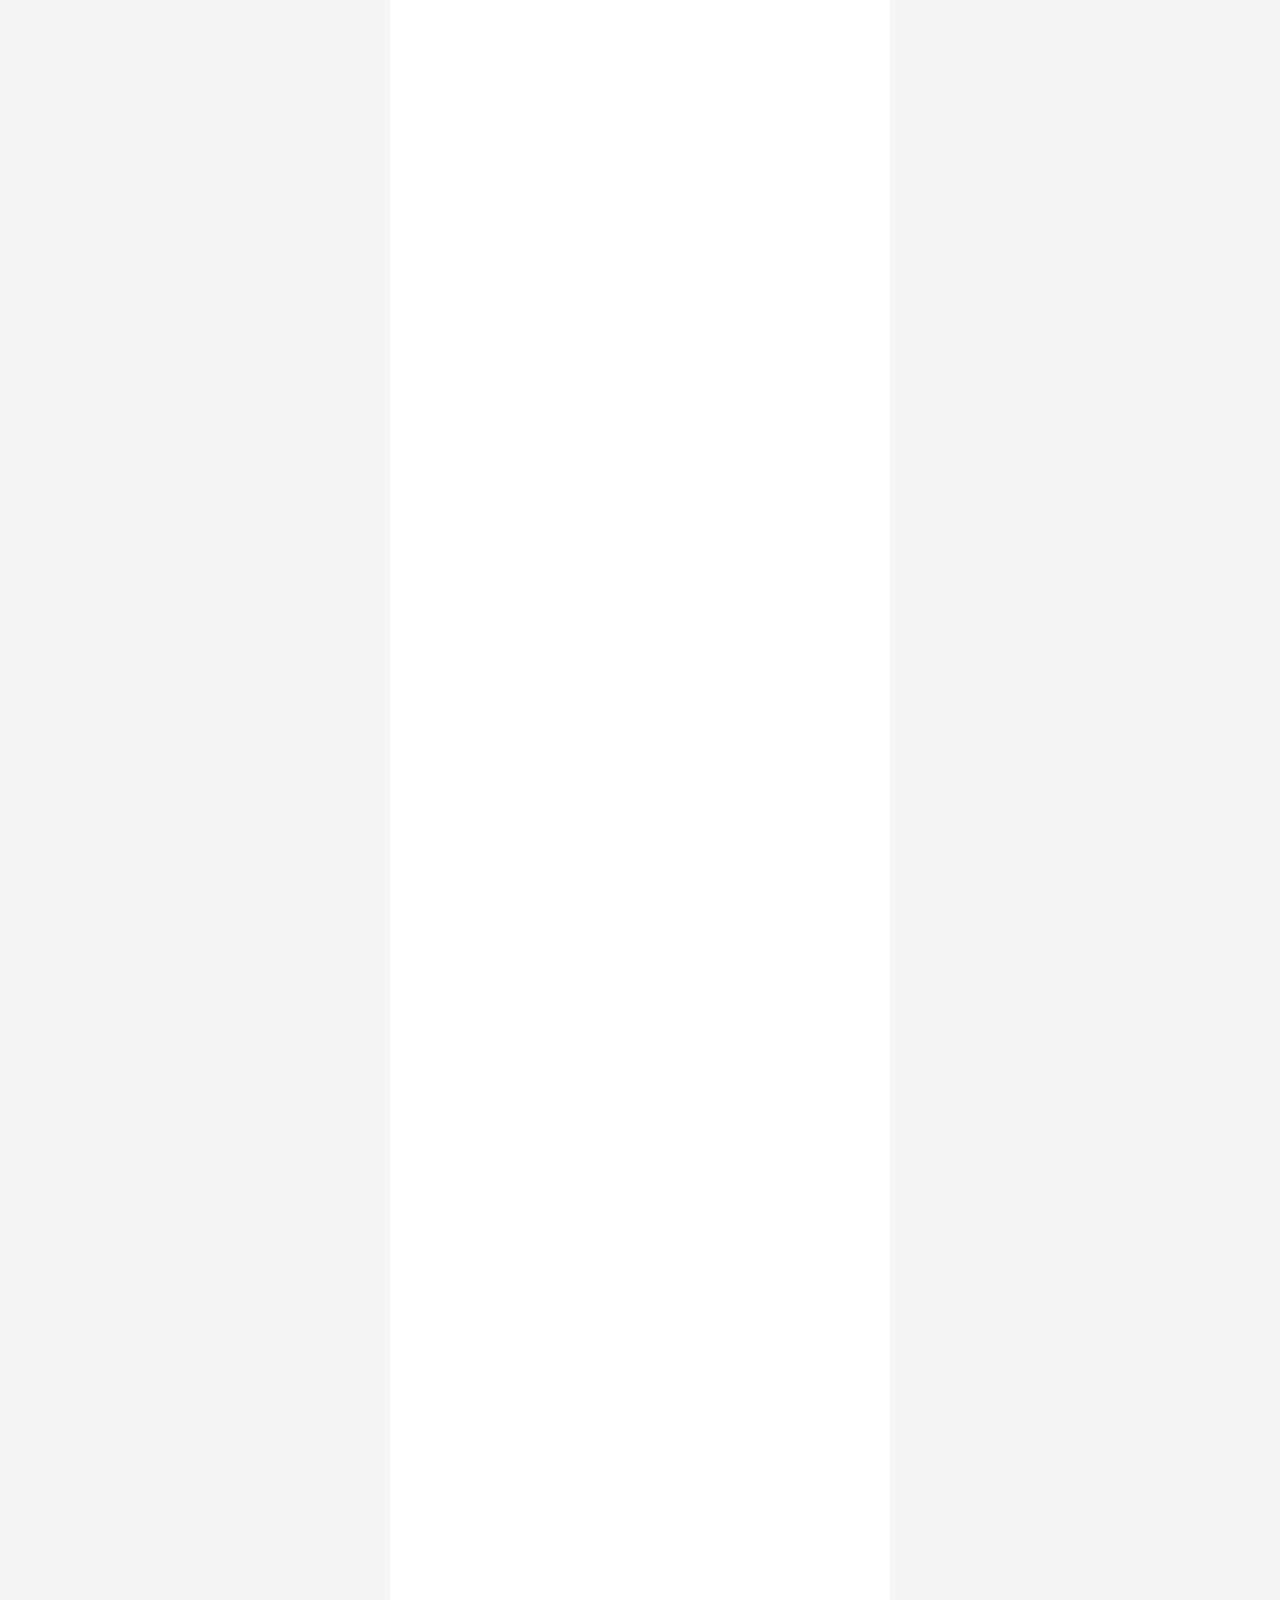
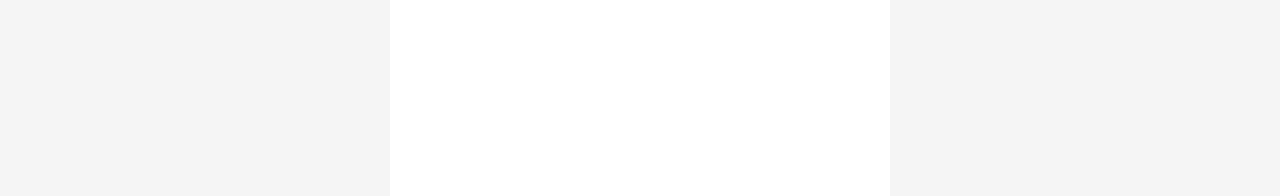
==== commit 1aab991c: "a" ====
--- a/index.html
+++ b/index.html
@@ -1718,6 +1718,15 @@
 
 
     </section> -->
+    <!-- ĐÁNH GIÁ SẢN PHẨM -->
+    <section class="section">
+
+      <div class="review-head">
+        Đánh giá sản phẩm <span class="rating">4.9/5 ★</span>
+      </div>
+
+      <div id="reviewList"></div>
+    </section>
     <section class="section product-desc">
 
       <div class="desc-box">
@@ -1818,15 +1827,7 @@
         </div>
       </div>
     </section>
-    <!-- ĐÁNH GIÁ SẢN PHẨM -->
-    <section class="section">
-
-      <div class="review-head">
-        Đánh giá sản phẩm <span class="rating">4.9/5 ★</span>
-      </div>
-
-      <div id="reviewList"></div>
-    </section>
+    
     <!-- SHOP INFO -->
     <section class="section">
 
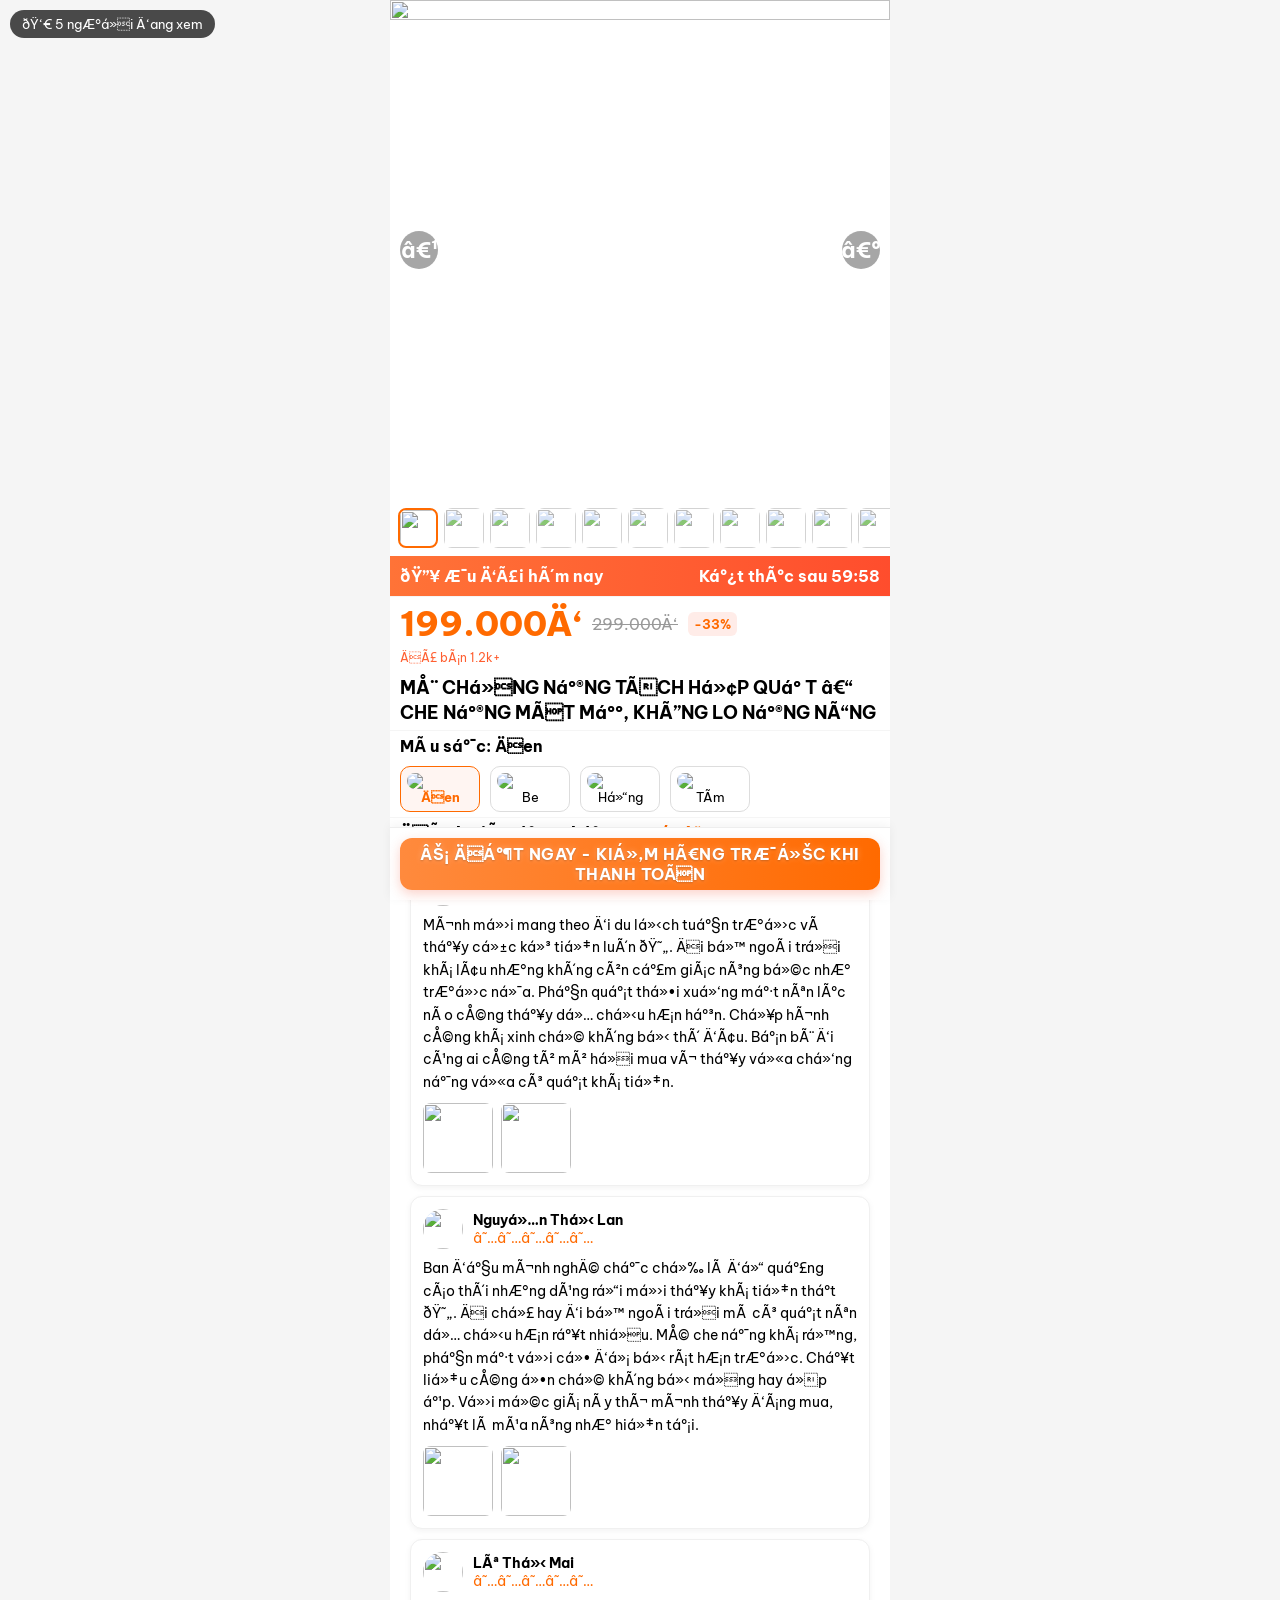
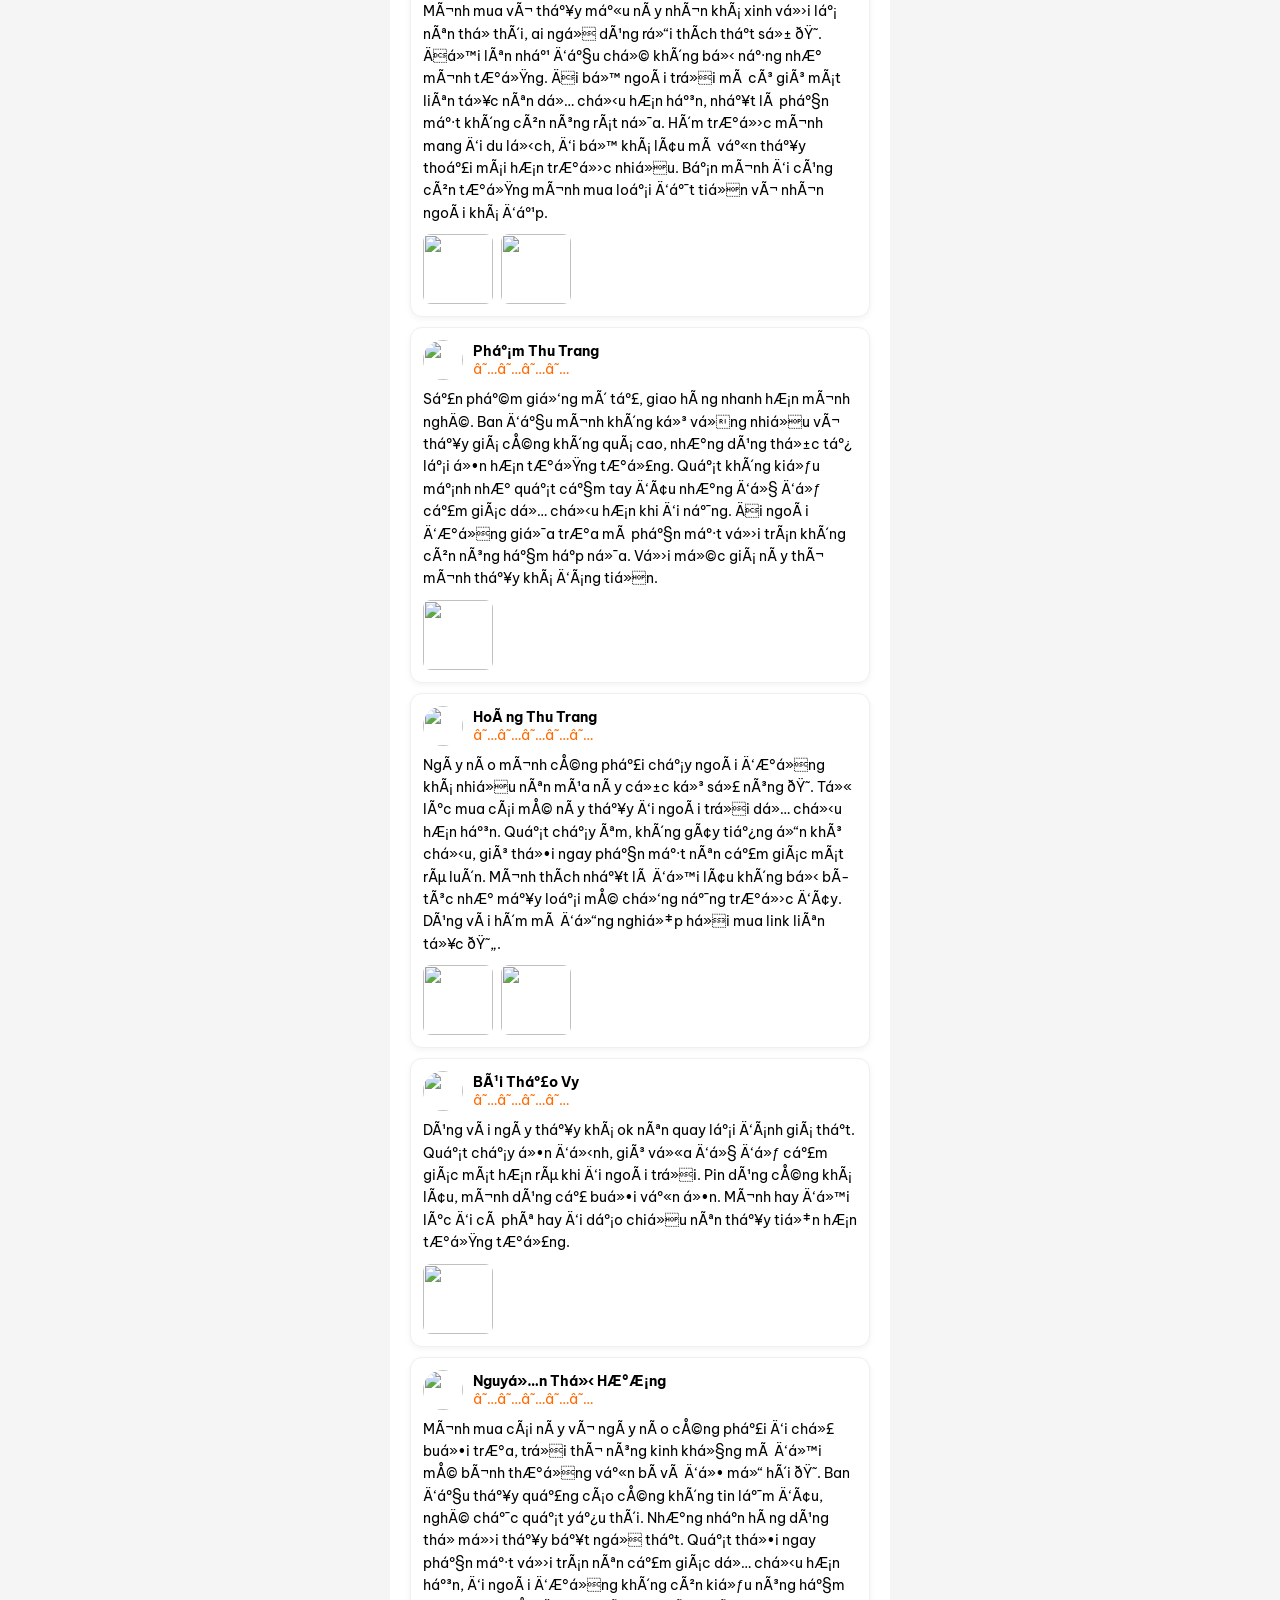
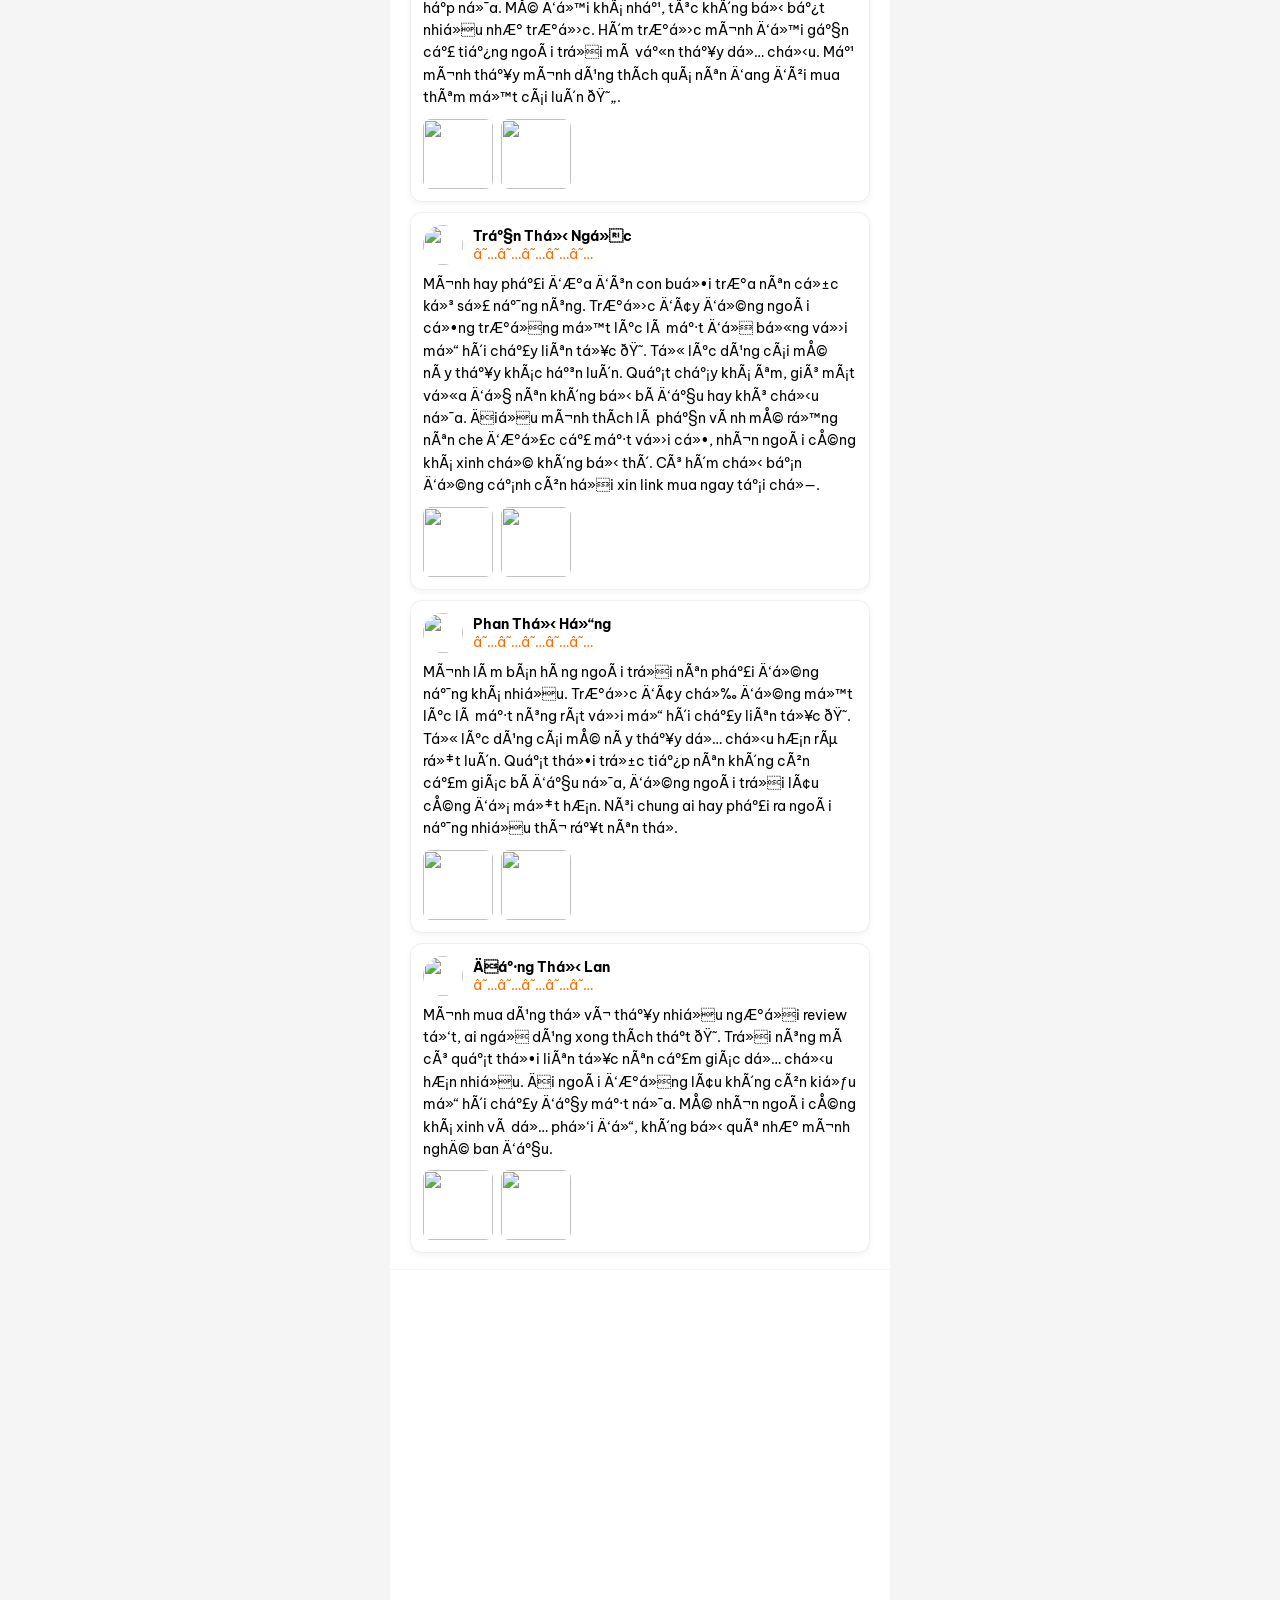
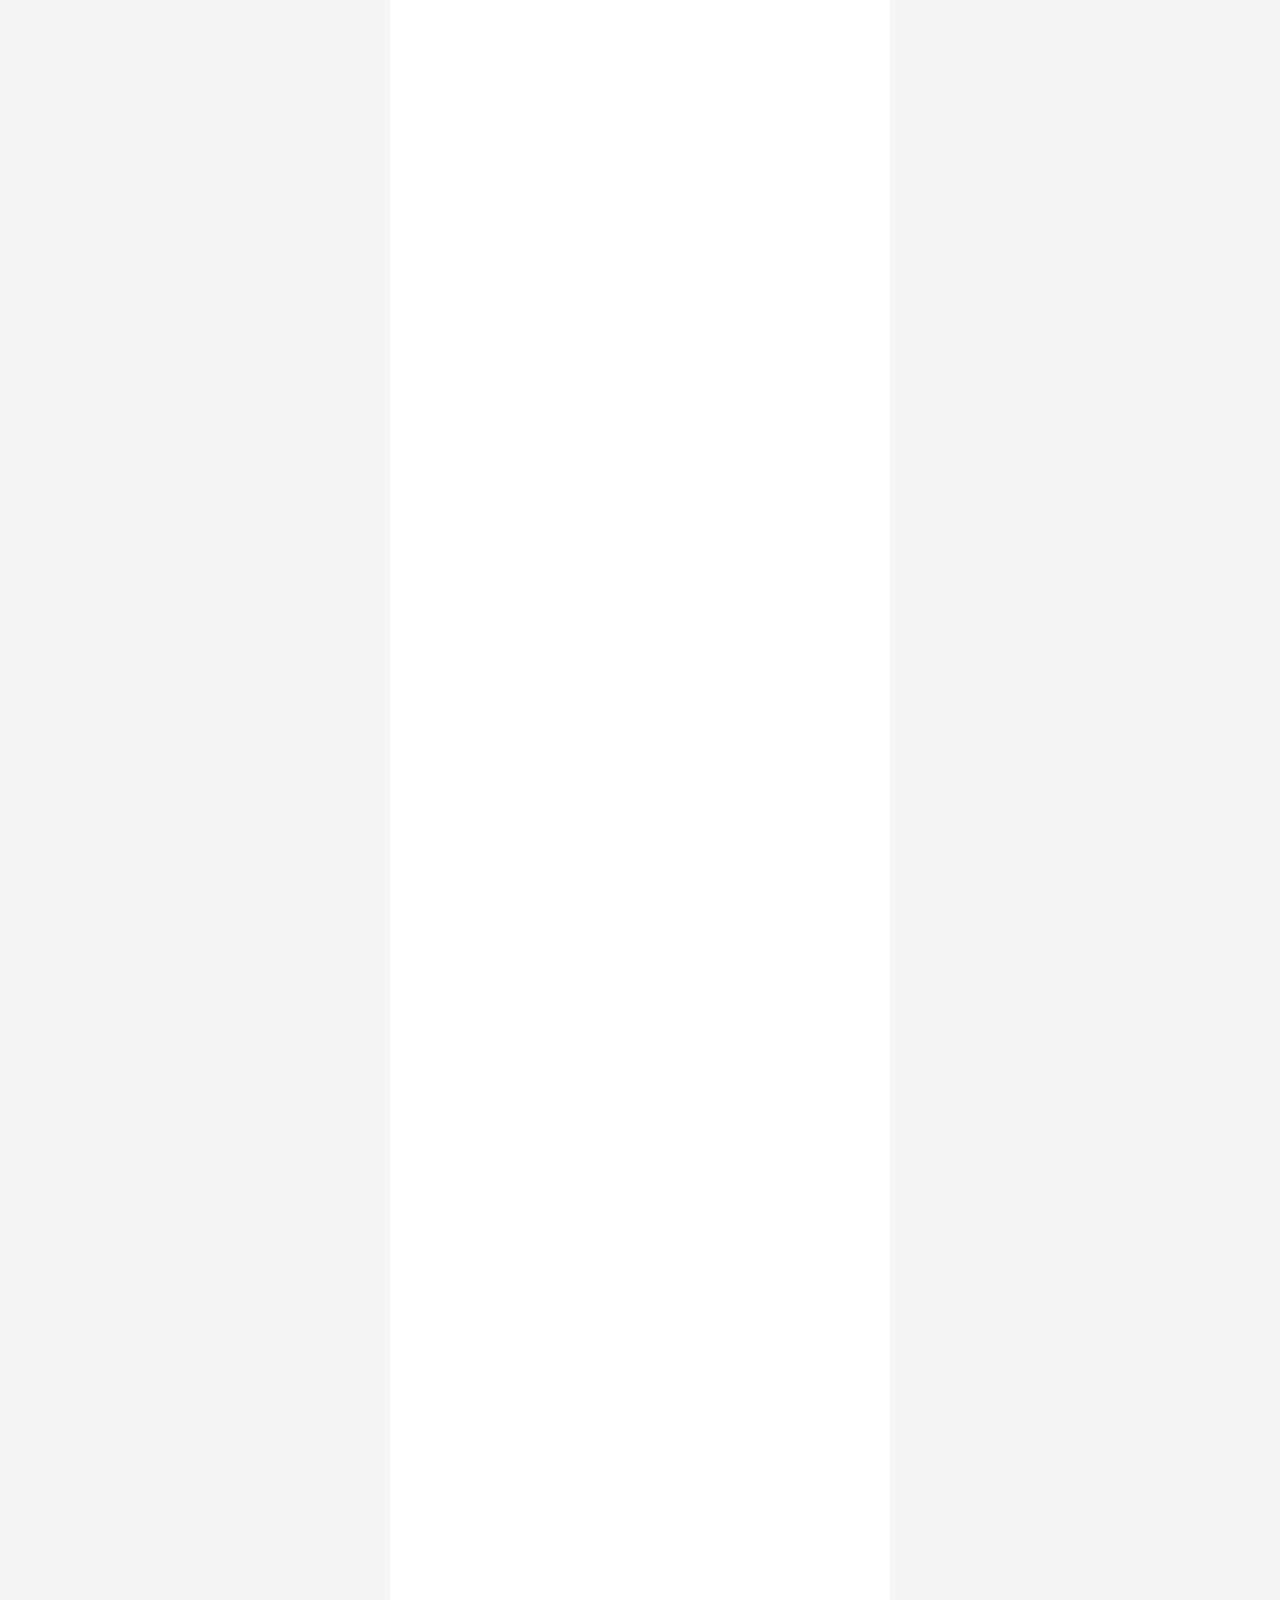
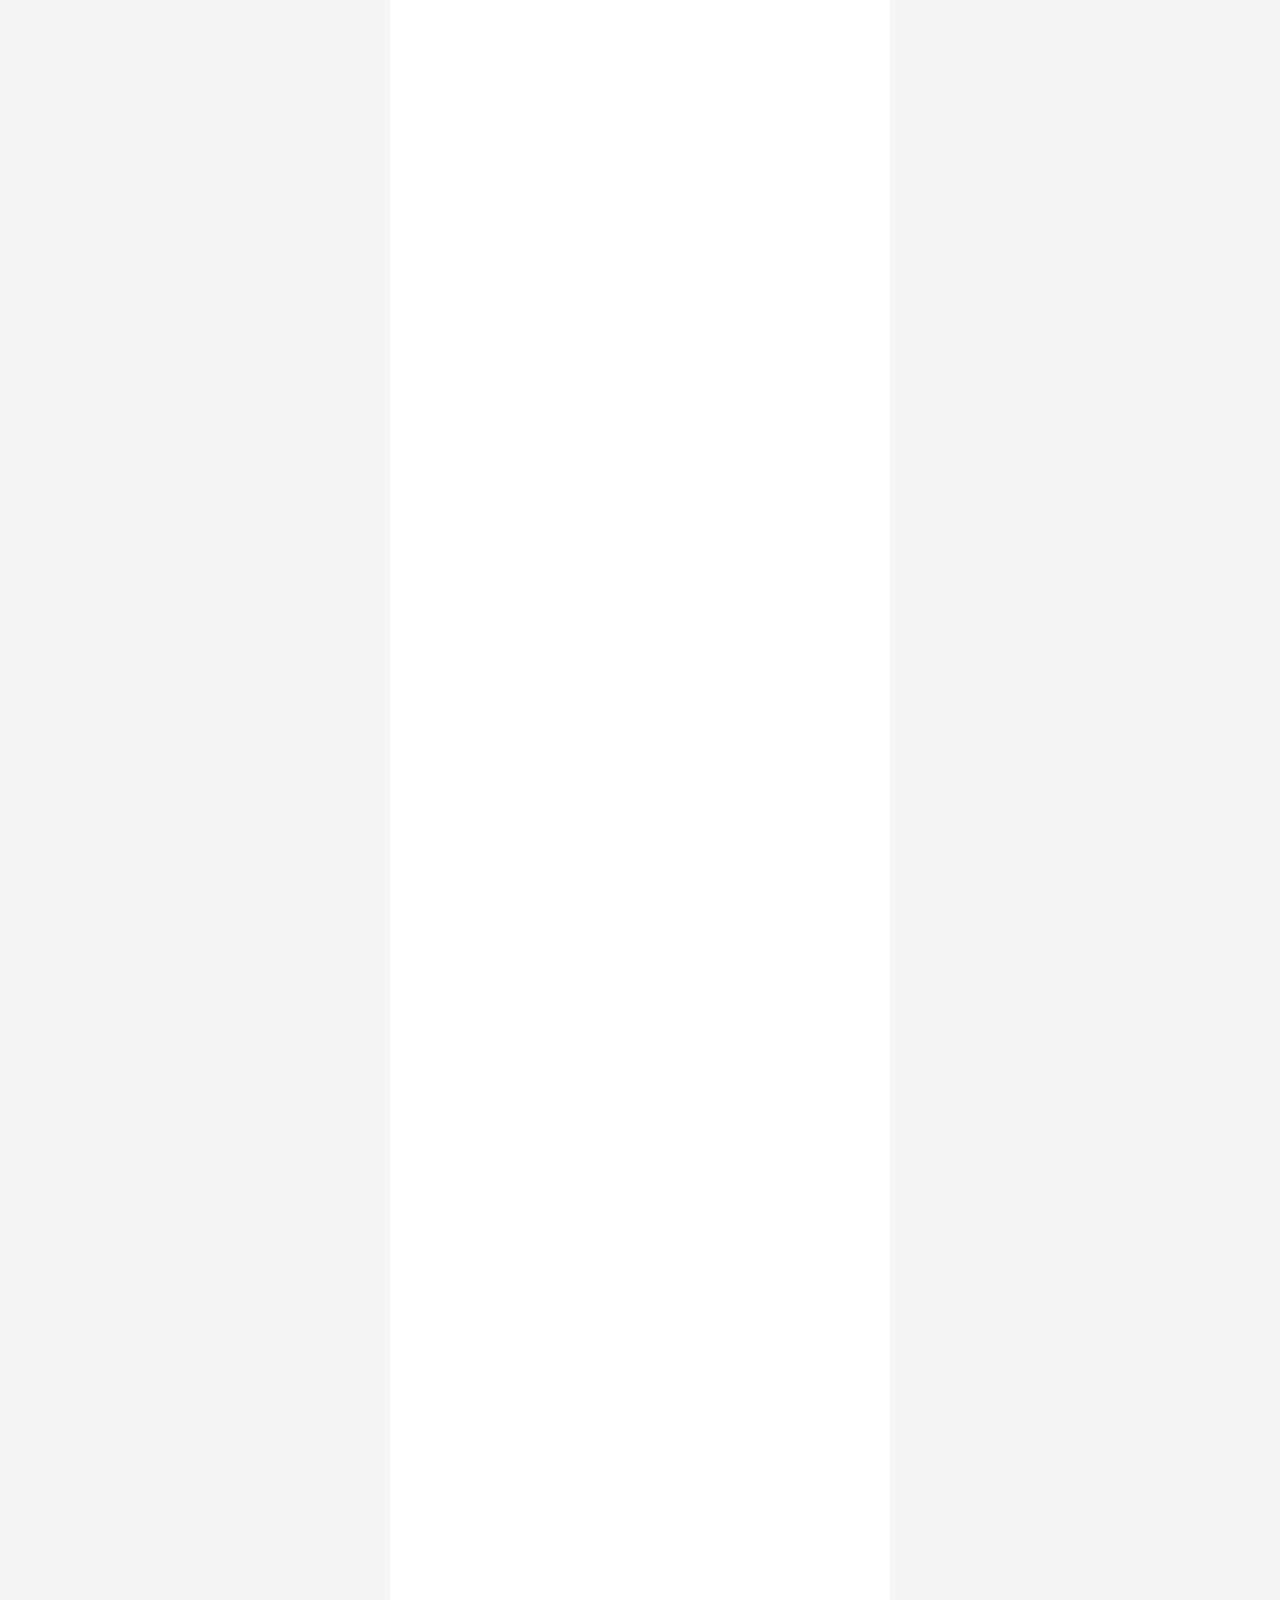
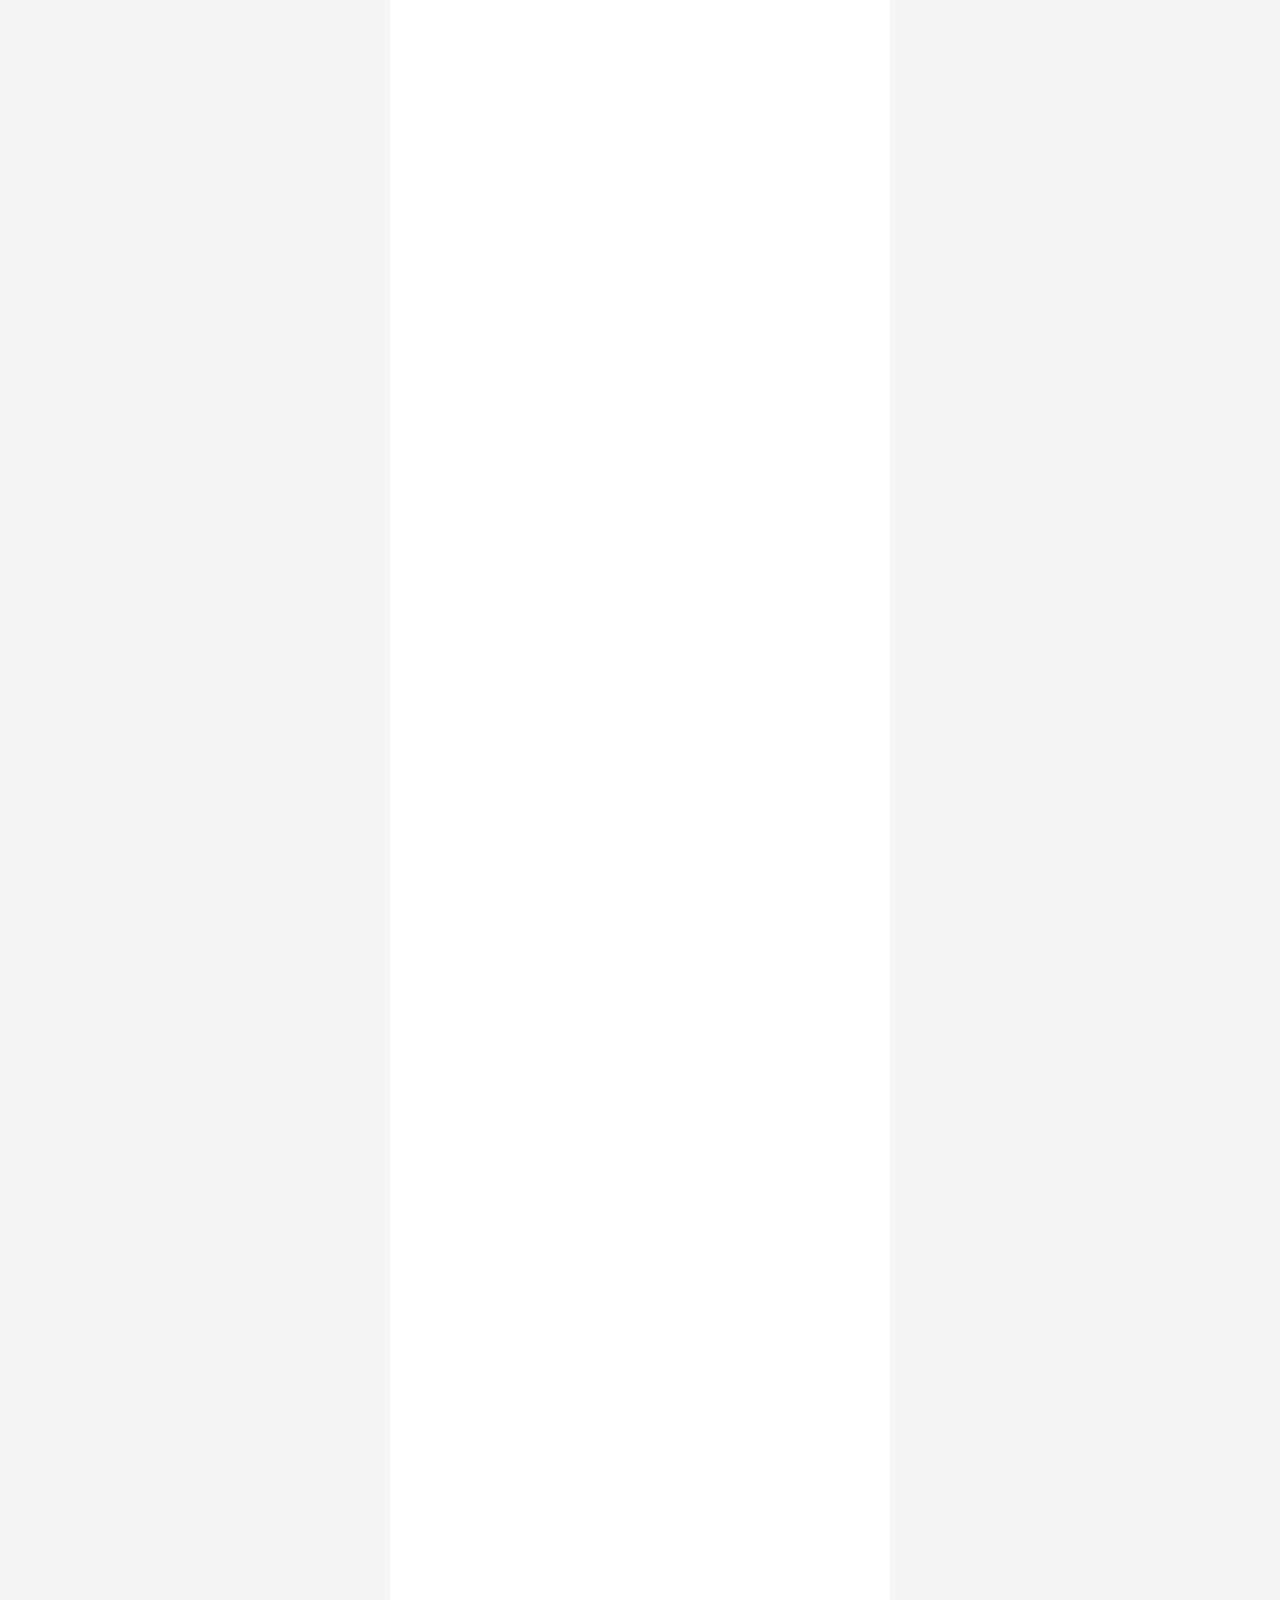
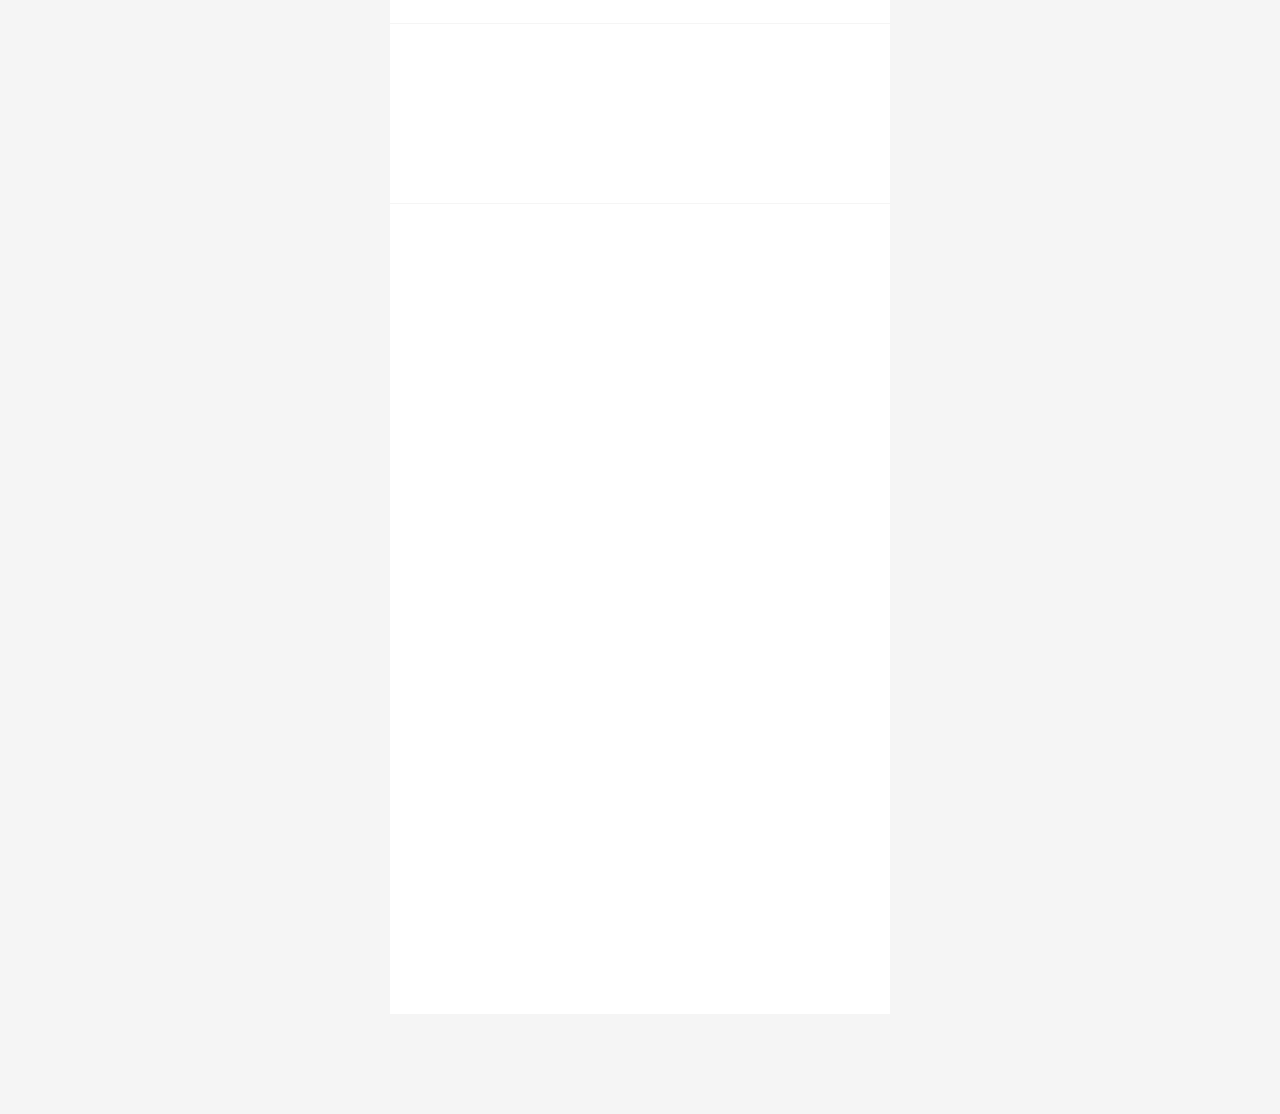
==== commit 1931572f: "a" ====
--- a/index.html
+++ b/index.html
@@ -7,7 +7,7 @@
     !function (f, b, e, v, n, t, s) {
       if (f.fbq) return; n = f.fbq = function () {
         n.callMethod ?
-        n.callMethod.apply(n, arguments) : n.queue.push(arguments)
+          n.callMethod.apply(n, arguments) : n.queue.push(arguments)
       };
       if (!f._fbq) f._fbq = n;
       n.push = n;
@@ -1731,7 +1731,9 @@
 
       <div class="desc-box">
         <div class="section-title">🔥 TRỜI NẮNG KHÓ CHỊU? GIẢI PHÁP 2 TRONG 1!</div>
-        <img class="desc-img" loading="lazy" decoding="async" width="800" height="800" src="https://res.cloudinary.com/dixjbykgy/image/upload/w_800,c_limit,q_auto,f_auto/v1778944884/z7833442550295_9105902935e59bc0c739ef5ca7cd177e_c4pcox.jpg" alt="">
+        <img class="desc-img" loading="lazy" decoding="async" width="800" height="800"
+          src="https://res.cloudinary.com/dixjbykgy/image/upload/w_800,c_limit,q_auto,f_auto/v1778944884/z7833442550295_9105902935e59bc0c739ef5ca7cd177e_c4pcox.jpg"
+          alt="">
         <p class="desc-text">
           Bạn mệt mỏi vì <b>nắng nóng, đổ mồ hôi, bí bách khi ra ngoài?</b><br>
           Chiếc <b>MŨ CHỐNG NẮNG TÍCH HỢP QUẠT</b> sẽ giúp bạn <b>mát ngay lập tức chỉ sau vài giây</b>.
@@ -1827,7 +1829,7 @@
         </div>
       </div>
     </section>
-    
+
     <!-- SHOP INFO -->
     <section class="section">
 
@@ -2265,12 +2267,16 @@
 
     // 🔥 lấy luôn ảnh từ phần mô tả trong file của bạn
     const DESC_IMAGES = [
-      "https://res.cloudinary.com/dixjbykgy/image/upload/w_800,c_limit,q_auto,f_auto/v1776441503/png_5_dojkv8.webp",
+      "https://res.cloudinary.com/dixjbykgy/image/upload/w_800,c_limit,q_auto,f_auto/v1776441503/png_6_l5u9yj.webp",
       "https://res.cloudinary.com/dixjbykgy/image/upload/w_800,c_limit,q_auto,f_auto/v1776441503/png_1_na0gkz.webp",
-      "https://res.cloudinary.com/dixjbykgy/image/upload/w_800,c_limit,q_auto,f_auto/v1776441502/png_2_ivqecc.webp",
+      "https://res.cloudinary.com/dixjbykgy/image/upload/w_800,c_limit,q_auto,f_auto/v1776441502/3_bd85kx.webp",
       "https://res.cloudinary.com/dixjbykgy/image/upload/w_800,c_limit,q_auto,f_auto/v1776441503/png_3_dtkc9s.webp",
       "https://res.cloudinary.com/dixjbykgy/image/upload/w_800,c_limit,q_auto,f_auto/v1776441503/png_4_gecq1q.webp",
-      "https://res.cloudinary.com/dixjbykgy/image/upload/w_800,c_limit,q_auto,f_auto/v1776441503/png_6_l5u9yj.webp"
+      "https://res.cloudinary.com/dixjbykgy/image/upload/w_800,c_limit,q_auto,f_auto/v1776441503/png_6_l5u9yj.webp",
+      "https://res.cloudinary.com/dixjbykgy/image/upload/w_800,c_limit,q_auto,f_auto/v1776441502/dfhhercs_s0eyeo.webp",
+      "https://res.cloudinary.com/dixjbykgy/image/upload/w_800,c_limit,q_auto,f_auto/v1776441503/png_8_lnnttw.webp",
+      "https://res.cloudinary.com/dixjbykgy/image/upload/w_800,c_limit,q_auto,f_auto/v1776441502/3_bd85kx.webp",
+      "https://res.cloudinary.com/dixjbykgy/image/upload/w_800,c_limit,q_auto,f_auto/v1776441502/png_excu8i.webp"
     ];
 
     // trộn ảnh
@@ -2575,70 +2581,70 @@
         name: "Nguyễn Thị Hương",
         avatar: getReviewAvatar(),
         stars: 5,
-        content: "Mình mua cái này để đi chợ buổi trưa vì trời nóng quá. Lúc đầu nghĩ chỉ chống nắng bình thường thôi, ai ngờ cái quạt thổi mát thật sự luôn 😭. Đi ngoài đường mà không còn cảm giác bí đầu nữa, mồ hôi cũng ít hẳn. Mẹ mình thấy cũng thích nên chắc sẽ mua thêm cái nữa.",
+        content: "Mình mua cái này vì ngày nào cũng phải đi chợ buổi trưa, trời thì nóng kinh khủng mà đội mũ bình thường vẫn bí và đổ mồ hôi 😭. Ban đầu thấy quảng cáo cũng không tin lắm đâu, nghĩ chắc quạt yếu thôi. Nhưng nhận hàng dùng thử mới thấy bất ngờ thật. Quạt thổi ngay phần mặt với trán nên cảm giác dễ chịu hơn hẳn, đi ngoài đường không còn kiểu nóng hầm hập nữa. Mũ đội khá nhẹ, tóc không bị bết nhiều như trước. Hôm trước mình đội gần cả tiếng ngoài trời mà vẫn thấy dễ chịu. Mẹ mình thấy mình dùng thích quá nên đang đòi mua thêm một cái luôn 😄.",
         images: getRandomImages(2)
       },
       {
-        name: "Trần Văn Nam",
+        name: "Trần Thị Ngọc",
         avatar: getReviewAvatar(),
         stars: 5,
-        content: "Làm công trình ngoài trời nên mình cần cái gì đó chống nắng tốt. Đội cái này thấy khác hẳn mấy loại mũ bình thường, gió thổi trực tiếp nên đỡ mệt hơn nhiều. Pin dùng cũng khá lâu, một ngày làm việc vẫn ổn. Anh em trong đội hỏi mua khá nhiều.",
+        content: "Mình hay phải đưa đón con buổi trưa nên cực kỳ sợ nắng nóng. Trước đây đứng ngoài cổng trường một lúc là mặt đỏ bừng với mồ hôi chảy liên tục 😭. Từ lúc dùng cái mũ này thấy khác hẳn luôn. Quạt chạy khá êm, gió mát vừa đủ nên không bị bí đầu hay khó chịu nữa. Điều mình thích là phần vành mũ rộng nên che được cả mặt với cổ, nhìn ngoài cũng khá xinh chứ không bị thô. Có hôm chị bạn đứng cạnh còn hỏi xin link mua ngay tại chỗ.",
         images: getRandomImages(2)
       },
       {
         name: "Lê Thị Mai",
         avatar: getReviewAvatar(),
         stars: 5,
-        content: "Mình mua vì thấy lạ thôi nhưng dùng rồi thấy rất tiện. Đội lên không bị nặng đầu, thiết kế cũng xinh. Đi du lịch hay đi bộ ngoài trời đều hợp. Quan trọng là không bị nóng như trước nữa nên rất hài lòng.",
+        content: "Mình mua vì thấy mẫu này nhìn khá xinh với lạ nên thử thôi, ai ngờ dùng rồi thích thật sự 😭. Đội lên nhẹ đầu chứ không bị nặng như mình tưởng. Đi bộ ngoài trời mà có gió mát liên tục nên dễ chịu hơn hẳn, nhất là phần mặt không còn nóng rát nữa. Hôm trước mình mang đi du lịch, đi bộ khá lâu mà vẫn thấy thoải mái hơn trước nhiều. Bạn mình đi cùng còn tưởng mình mua loại đắt tiền vì nhìn ngoài khá đẹp.",
         images: getRandomImages(2)
       },
       {
-        name: "Phạm Minh Tuấn",
+        name: "Phạm Thu Trang",
         avatar: getReviewAvatar(),
         stars: 4,
-        content: "Sản phẩm đúng mô tả, giao hàng nhanh. Quạt không quá mạnh nhưng đủ dùng, nhất là khi đi nắng thì cảm giác dễ chịu hơn nhiều. Với mức giá này thì mình thấy hợp lý, đáng để thử.",
+        content: "Sản phẩm giống mô tả, giao hàng nhanh hơn mình nghĩ. Ban đầu mình không kỳ vọng nhiều vì thấy giá cũng không quá cao, nhưng dùng thực tế lại ổn hơn tưởng tượng. Quạt không kiểu mạnh như quạt cầm tay đâu nhưng đủ để cảm giác dễ chịu hơn khi đi nắng. Đi ngoài đường giữa trưa mà phần mặt với trán không còn nóng hầm hập nữa. Với mức giá này thì mình thấy khá đáng tiền.",
         images: getRandomImages(1)
       },
       {
         name: "Hoàng Thu Trang",
         avatar: getReviewAvatar(),
         stars: 5,
-        content: "Mình dùng để đi đưa đón con mỗi ngày, trước đây rất sợ nắng vì nóng và đổ mồ hôi. Từ khi dùng cái này thấy dễ chịu hơn hẳn. Quạt chạy êm, không gây tiếng ồn khó chịu. Nói chung là đáng tiền.",
+        content: "Ngày nào mình cũng phải chạy ngoài đường khá nhiều nên mùa này cực kỳ sợ nóng 😭. Từ lúc mua cái mũ này thấy đi ngoài trời dễ chịu hơn hẳn. Quạt chạy êm, không gây tiếng ồn khó chịu, gió thổi ngay phần mặt nên cảm giác mát rõ luôn. Mình thích nhất là đội lâu không bị bí tóc như mấy loại mũ chống nắng trước đây. Dùng vài hôm mà đồng nghiệp hỏi mua link liên tục 😄.",
         images: getRandomImages(2)
       },
       {
-        name: "Nguyễn Văn Đức",
+        name: "Nguyễn Thị Lan",
         avatar: getReviewAvatar(),
         stars: 5,
-        content: "Ban đầu mình không kỳ vọng nhiều nhưng dùng rồi thấy ổn hơn tưởng tượng. Đội lâu không bị nặng đầu, gió mát đều. Đi ngoài trời lâu cũng đỡ mệt hơn, rất phù hợp cho người làm việc ngoài nắng.",
+        content: "Ban đầu mình nghĩ chắc chỉ là đồ quảng cáo thôi nhưng dùng rồi mới thấy khá tiện thật 😄. Đi chợ hay đi bộ ngoài trời mà có quạt nên dễ chịu hơn rất nhiều. Mũ che nắng khá rộng, phần mặt với cổ đỡ bị rát hơn trước. Chất liệu cũng ổn chứ không bị mỏng hay ọp ẹp. Với mức giá này thì mình thấy đáng mua, nhất là mùa nóng như hiện tại.",
         images: getRandomImages(2)
       },
       {
         name: "Đặng Thị Lan",
         avatar: getReviewAvatar(),
         stars: 5,
-        content: "Mua cho mẹ dùng mà mẹ khen suốt luôn 😄. Trời nóng mà có quạt nên dễ chịu hơn nhiều. Chất liệu cũng khá ổn, không bị ọp ẹp như mình lo ban đầu.",
+        content: "Mình mua dùng thử vì thấy nhiều người review tốt, ai ngờ dùng xong thích thật 😭. Trời nóng mà có quạt thổi liên tục nên cảm giác dễ chịu hơn nhiều. Đi ngoài đường lâu không còn kiểu mồ hôi chảy đầy mặt nữa. Mũ nhìn ngoài cũng khá xinh và dễ phối đồ, không bị quê như mình nghĩ ban đầu.",
         images: getRandomImages(2)
       },
       {
-        name: "Bùi Quang Huy",
+        name: "Bùi Thảo Vy",
         avatar: getReviewAvatar(),
         stars: 4,
-        content: "Dùng vài ngày thấy khá ok, quạt chạy ổn định, pin cũng không tụt nhanh. Nếu cải thiện thêm lực gió chút nữa thì hoàn hảo, nhưng hiện tại vẫn rất đáng dùng.",
+        content: "Dùng vài ngày thấy khá ok nên quay lại đánh giá thật. Quạt chạy ổn định, gió vừa đủ để cảm giác mát hơn rõ khi đi ngoài trời. Pin dùng cũng khá lâu, mình dùng cả buổi vẫn ổn. Mình hay đội lúc đi cà phê hay đi dạo chiều nên thấy tiện hơn tưởng tượng.",
         images: getRandomImages(1)
       },
       {
         name: "Trịnh Thị Ngọc",
         avatar: getReviewAvatar(),
         stars: 5,
-        content: "Đi du lịch mang theo cực tiện, nhất là lúc phải đi bộ ngoài trời lâu. Đội vào thấy mát ngay chứ không bị nóng như trước nữa. Bạn bè đi cùng cũng hỏi xin link mua.",
+        content: "Mình mới mang theo đi du lịch tuần trước và thấy cực kỳ tiện luôn 😄. Đi bộ ngoài trời khá lâu nhưng không còn cảm giác nóng bức như trước nữa. Phần quạt thổi xuống mặt nên lúc nào cũng thấy dễ chịu hơn hẳn. Chụp hình cũng khá xinh chứ không bị thô đâu. Bạn bè đi cùng ai cũng tò mò hỏi mua vì thấy vừa chống nắng vừa có quạt khá tiện.",
         images: getRandomImages(2)
       },
       {
-        name: "Phan Quốc Tuấn",
+        name: "Phan Thị Hồng",
         avatar: getReviewAvatar(),
         stars: 5,
-        content: "Mình làm shipper nên phải chạy ngoài đường nhiều. Dùng cái này thấy đỡ nóng rõ rệt, đặc biệt là buổi trưa. Pin dùng được khá lâu, đủ cho một ca làm việc. Nói chung rất đáng tiền.",
+        content: "Mình làm bán hàng ngoài trời nên phải đứng nắng khá nhiều. Trước đây chỉ đứng một lúc là mặt nóng rát với mồ hôi chảy liên tục 😭. Từ lúc dùng cái mũ này thấy dễ chịu hơn rõ rệt luôn. Quạt thổi trực tiếp nên không còn cảm giác bí đầu nữa, đứng ngoài trời lâu cũng đỡ mệt hơn. Nói chung ai hay phải ra ngoài nắng nhiều thì rất nên thử.",
         images: getRandomImages(2)
       }
     ];
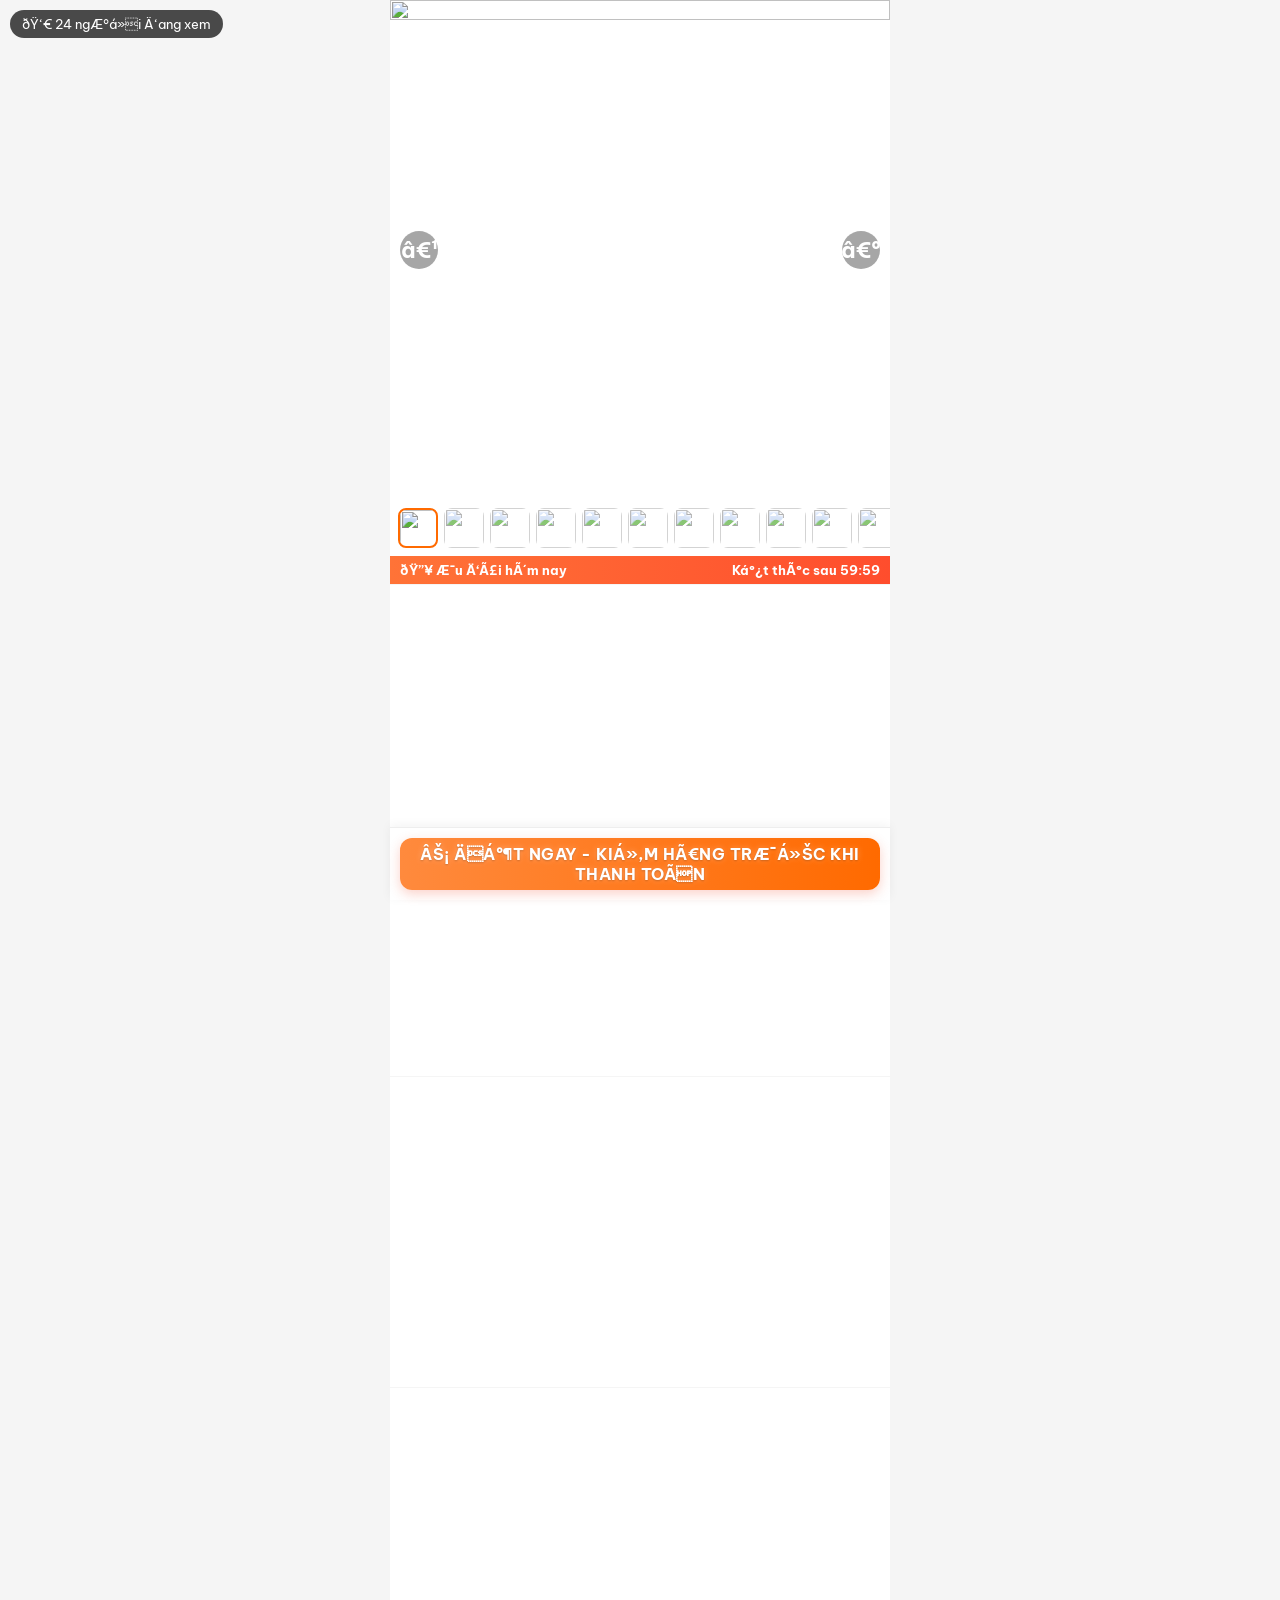
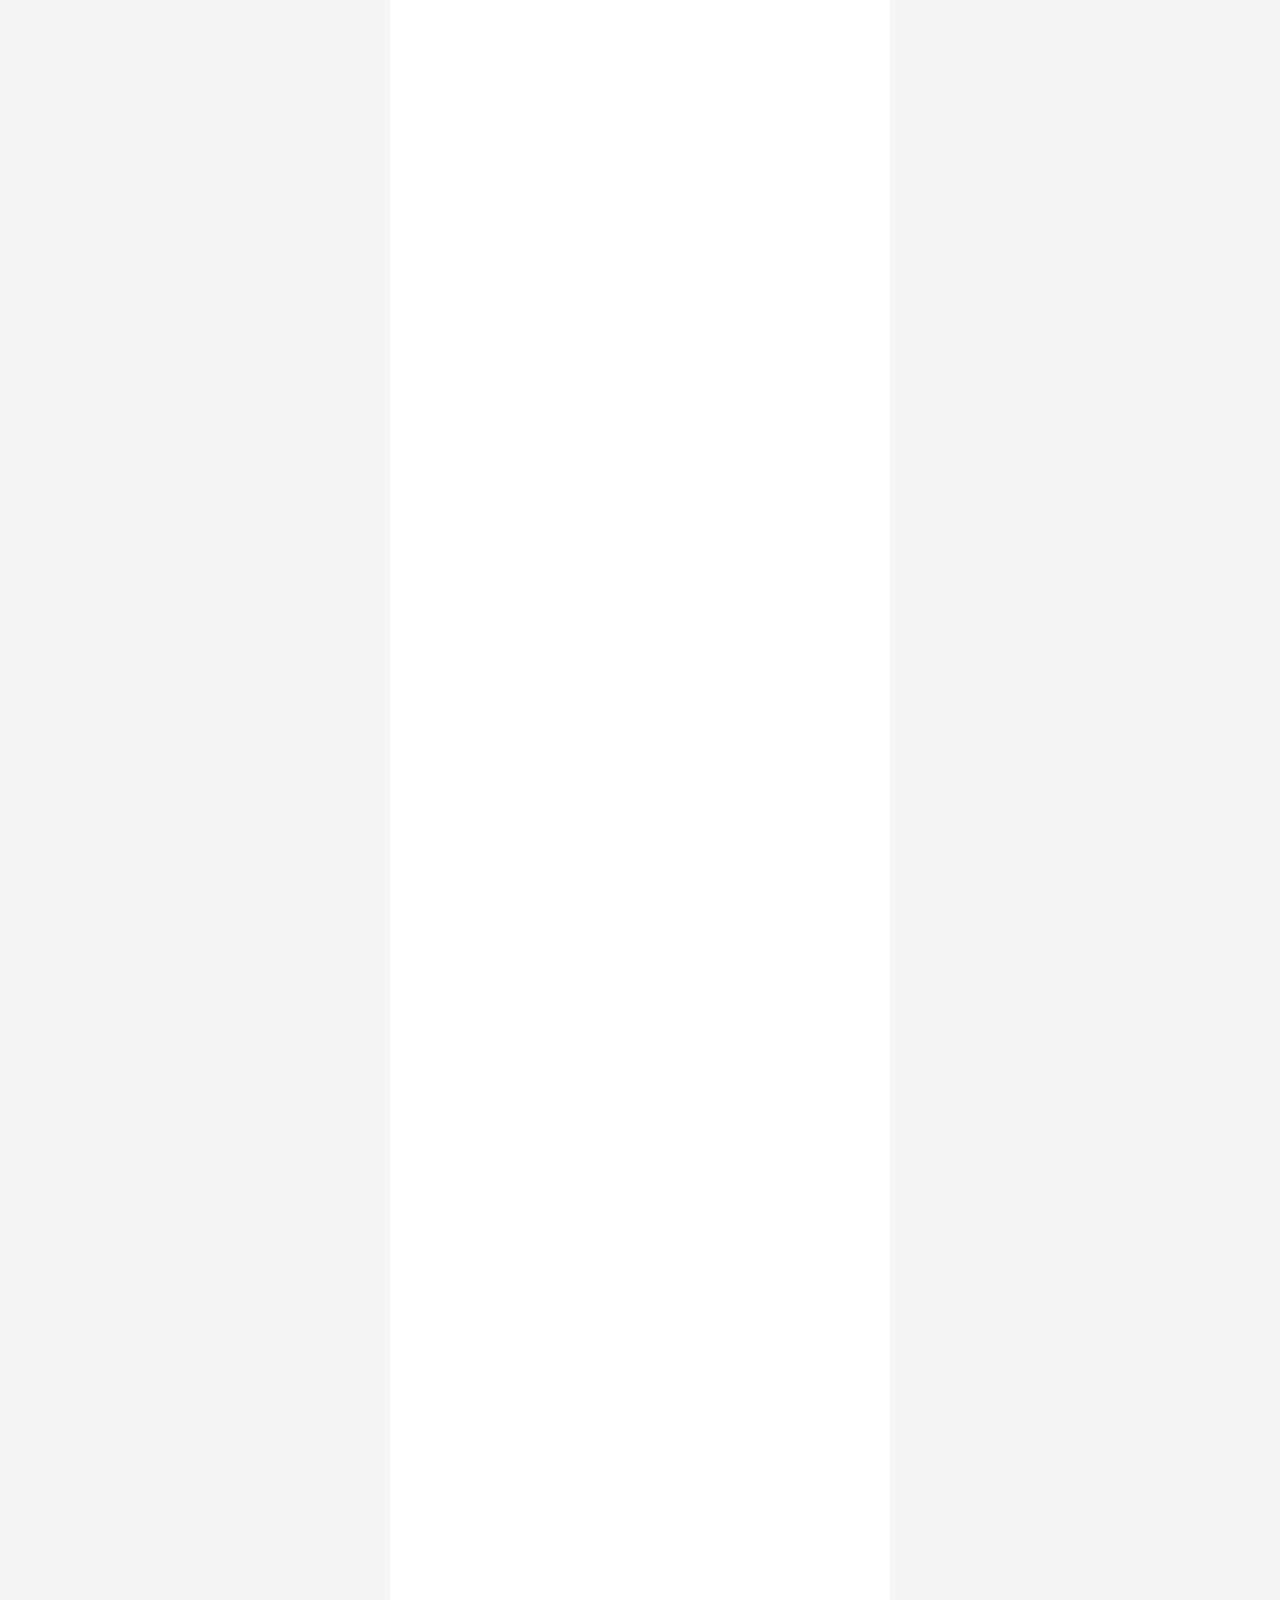
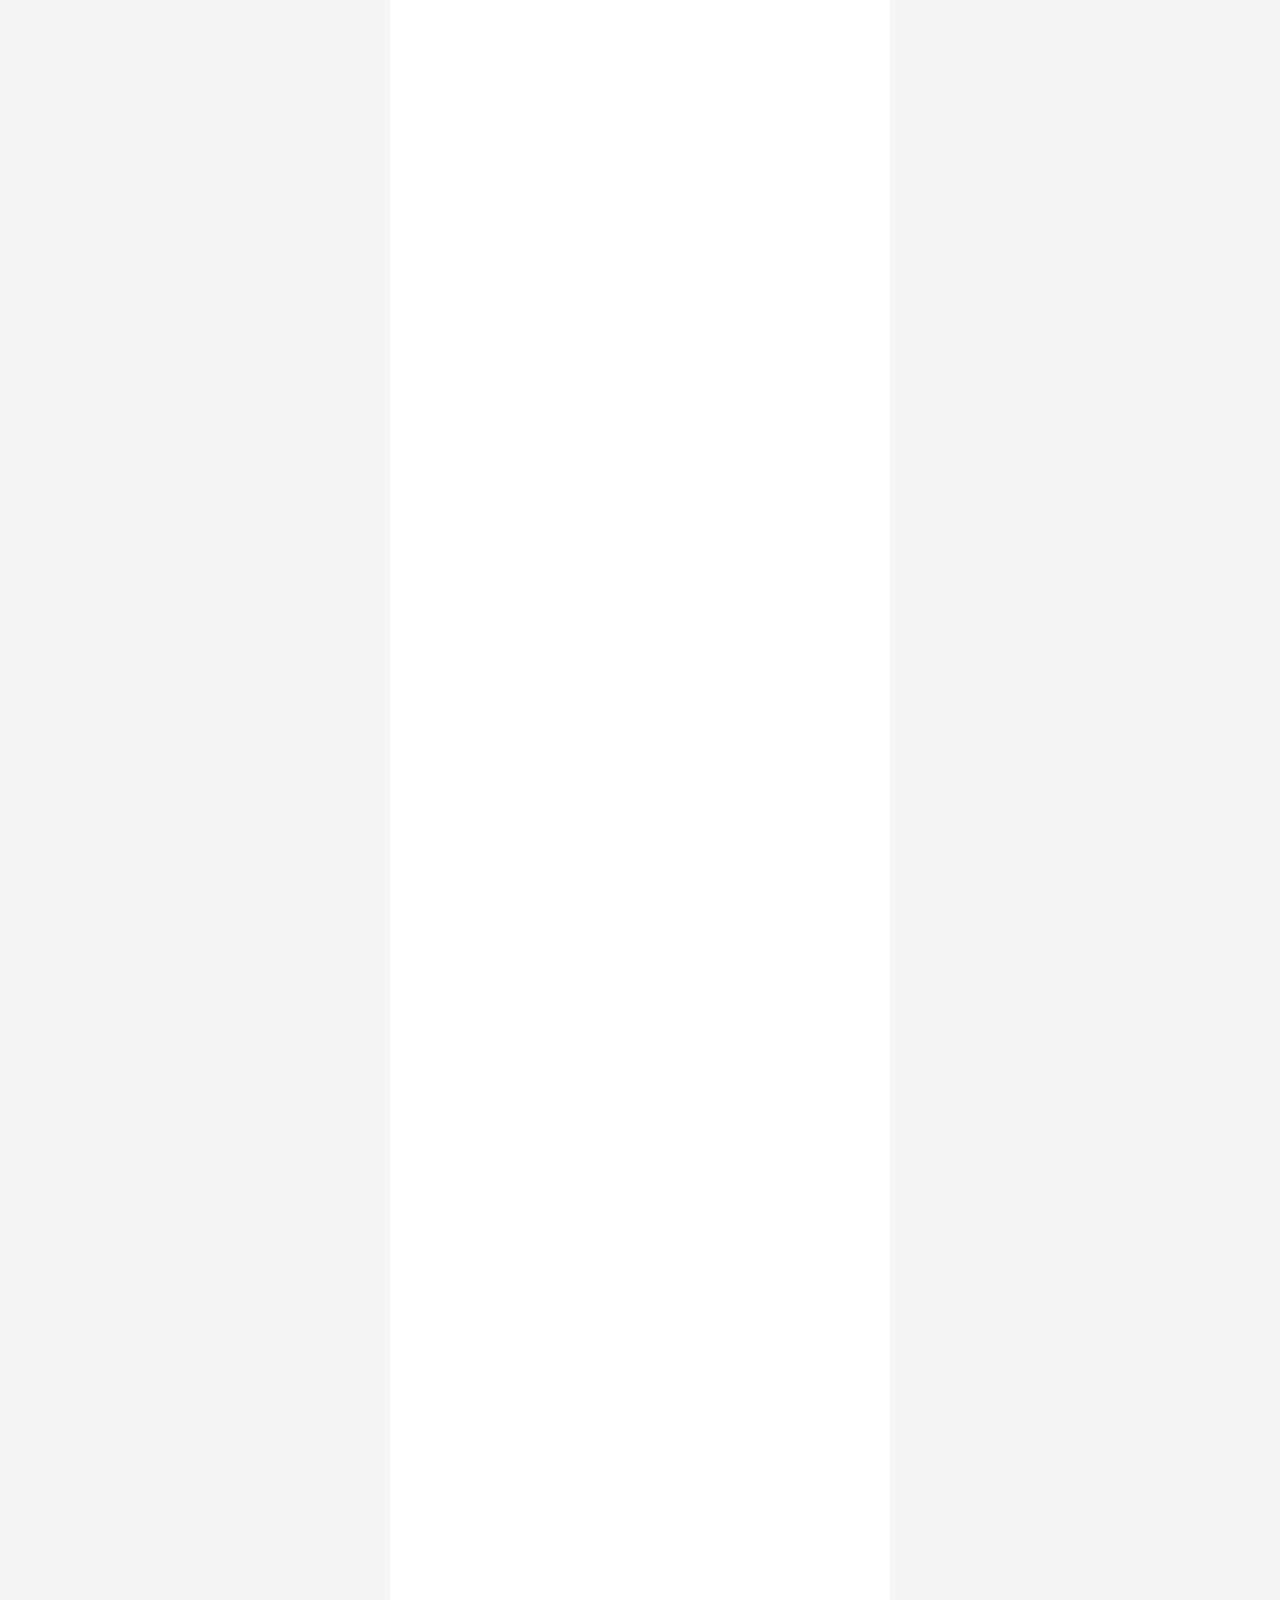
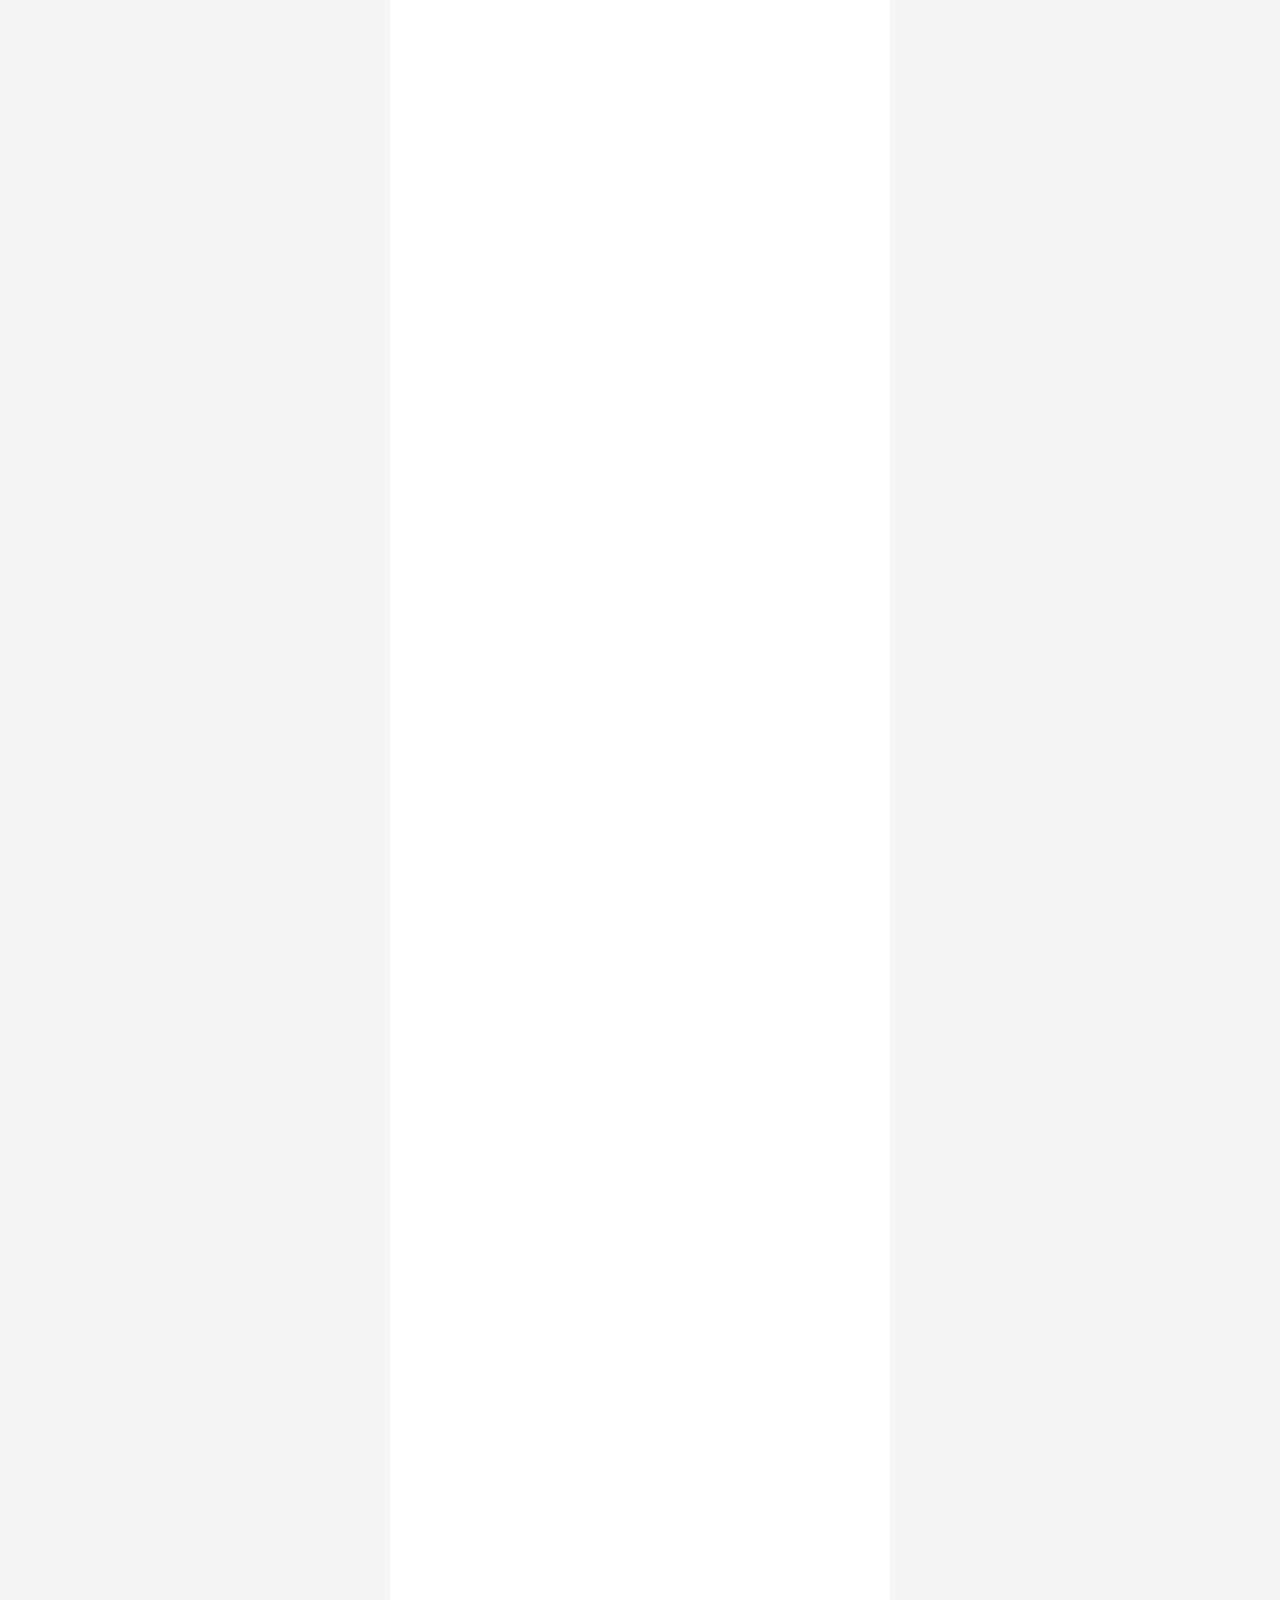
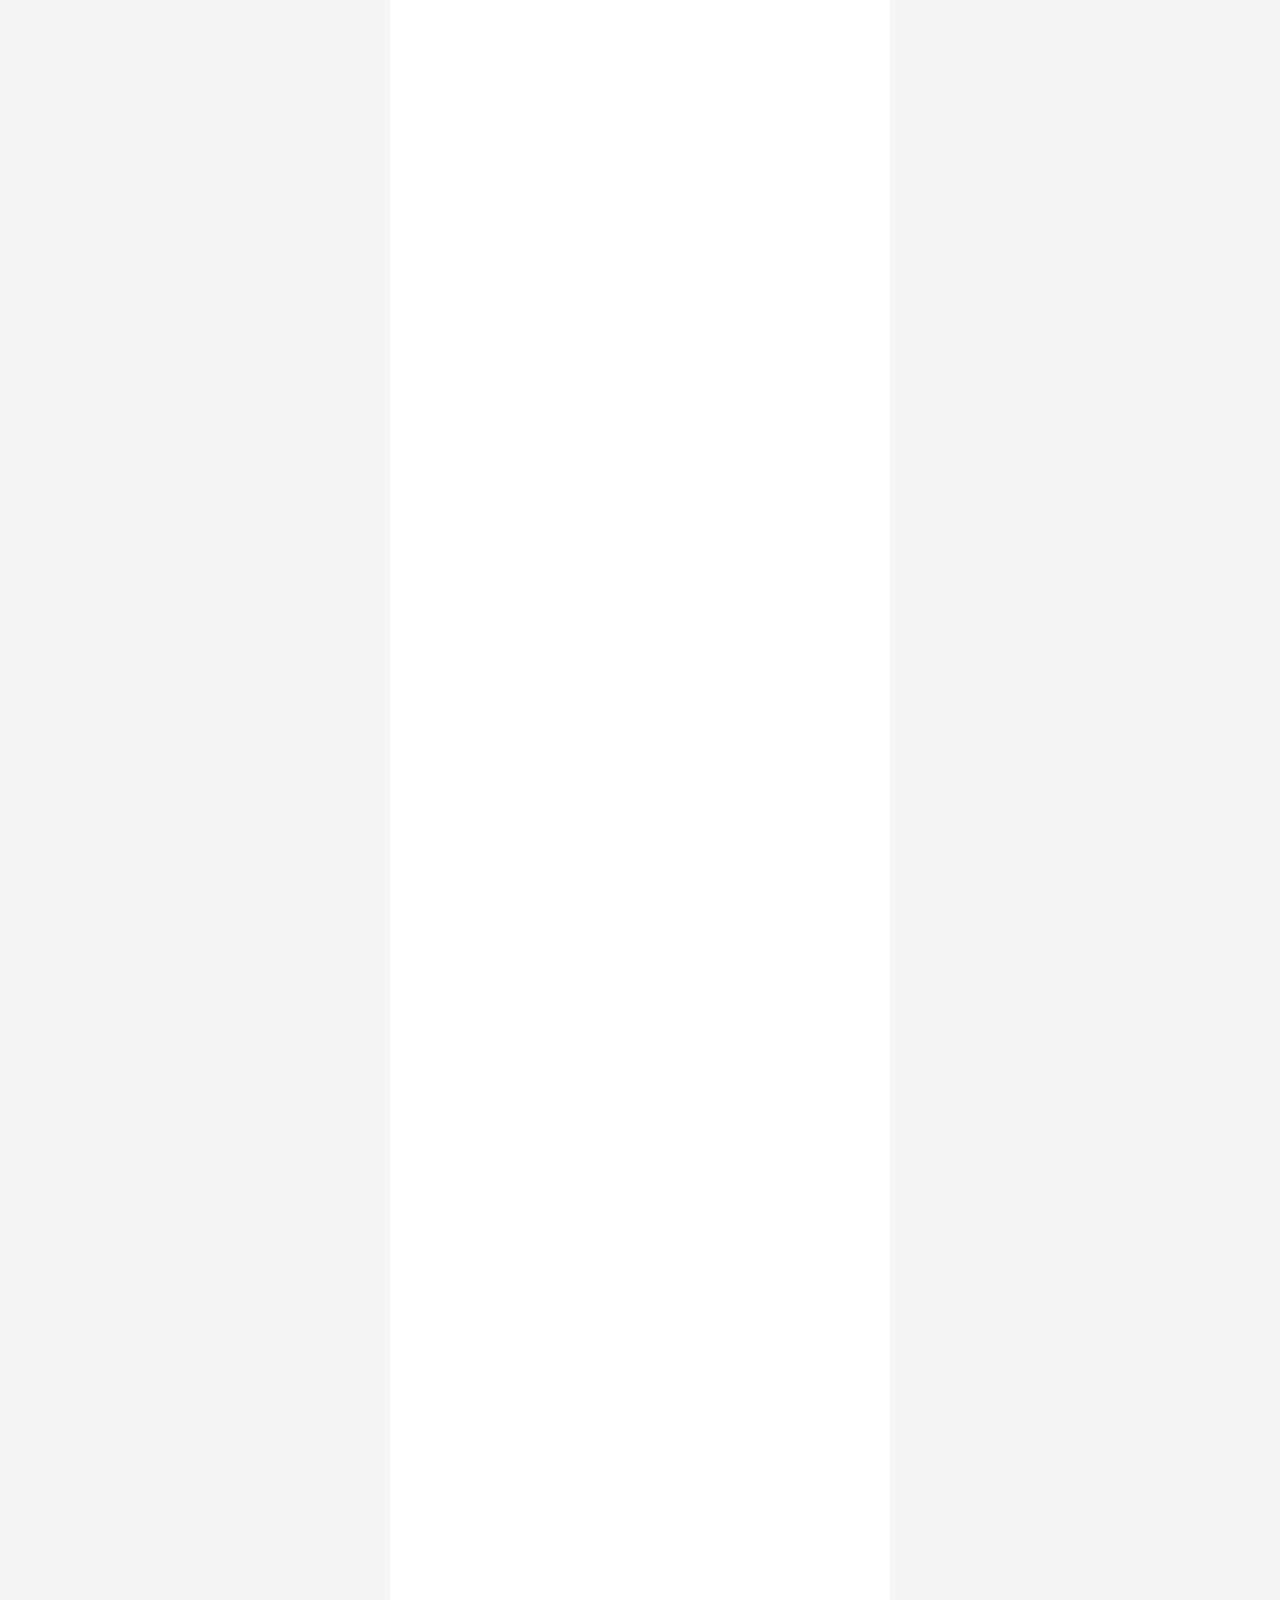
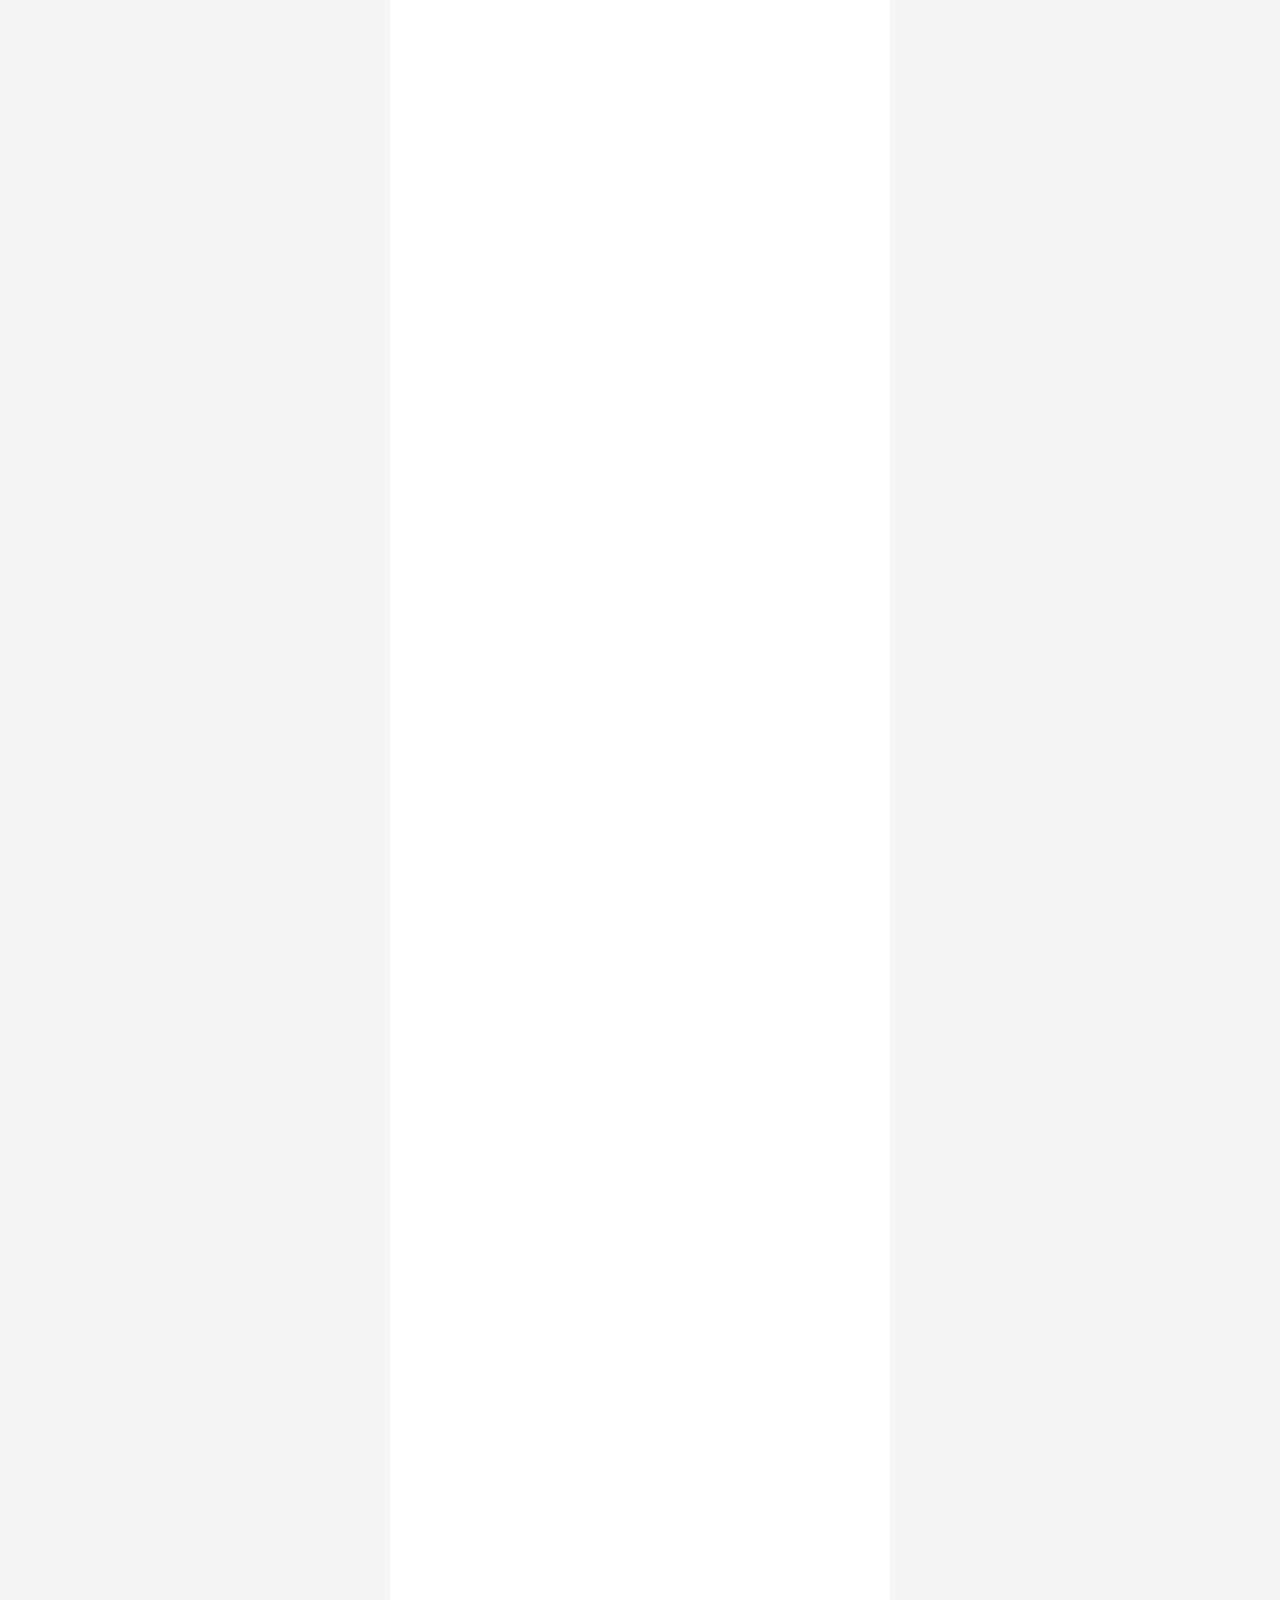
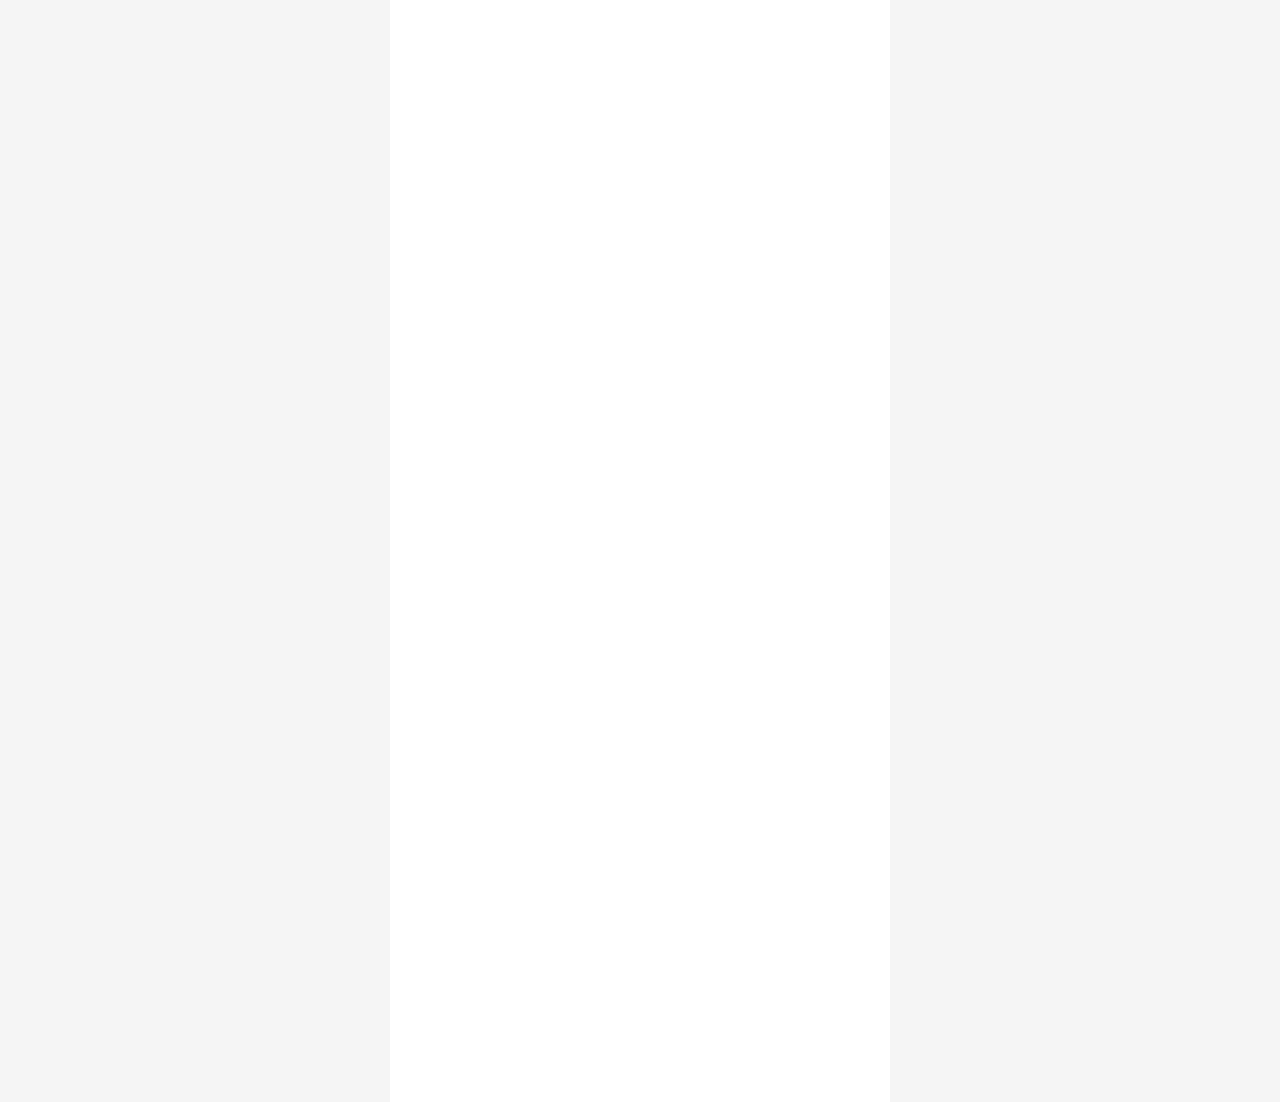
==== commit 3819c7e2: "a" ====
--- a/index.html
+++ b/index.html
@@ -143,12 +143,14 @@
     .sale-bar {
       background: linear-gradient(90deg, #ff7337, #ff4d2d);
       color: #fff;
-      padding: 10px;
+      padding: 6px 10px;
       font-weight: 700;
       display: flex;
       justify-content: space-between;
     }
-
+    .sale-bar span {
+      font-size: 13px;
+    }
     /* ===== SECTION ===== */
     .section {
       padding: 5px 10px;
